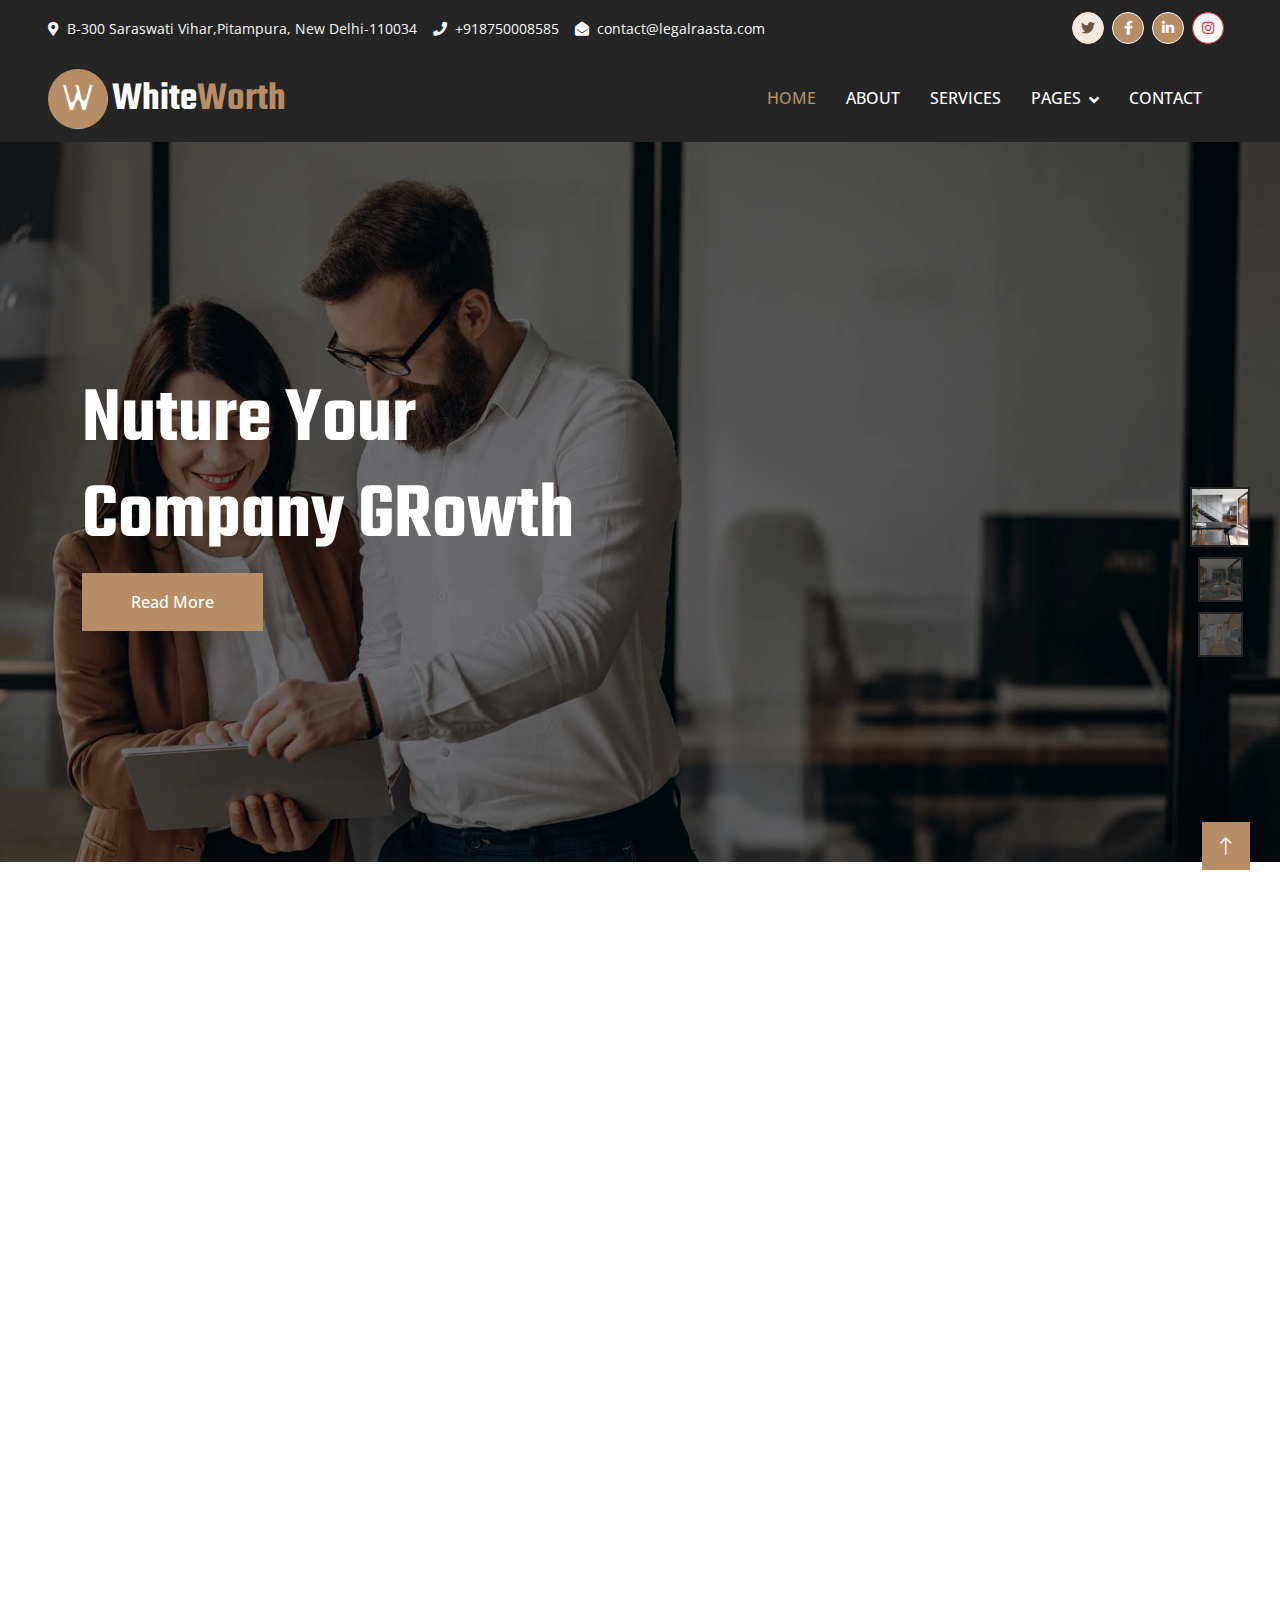
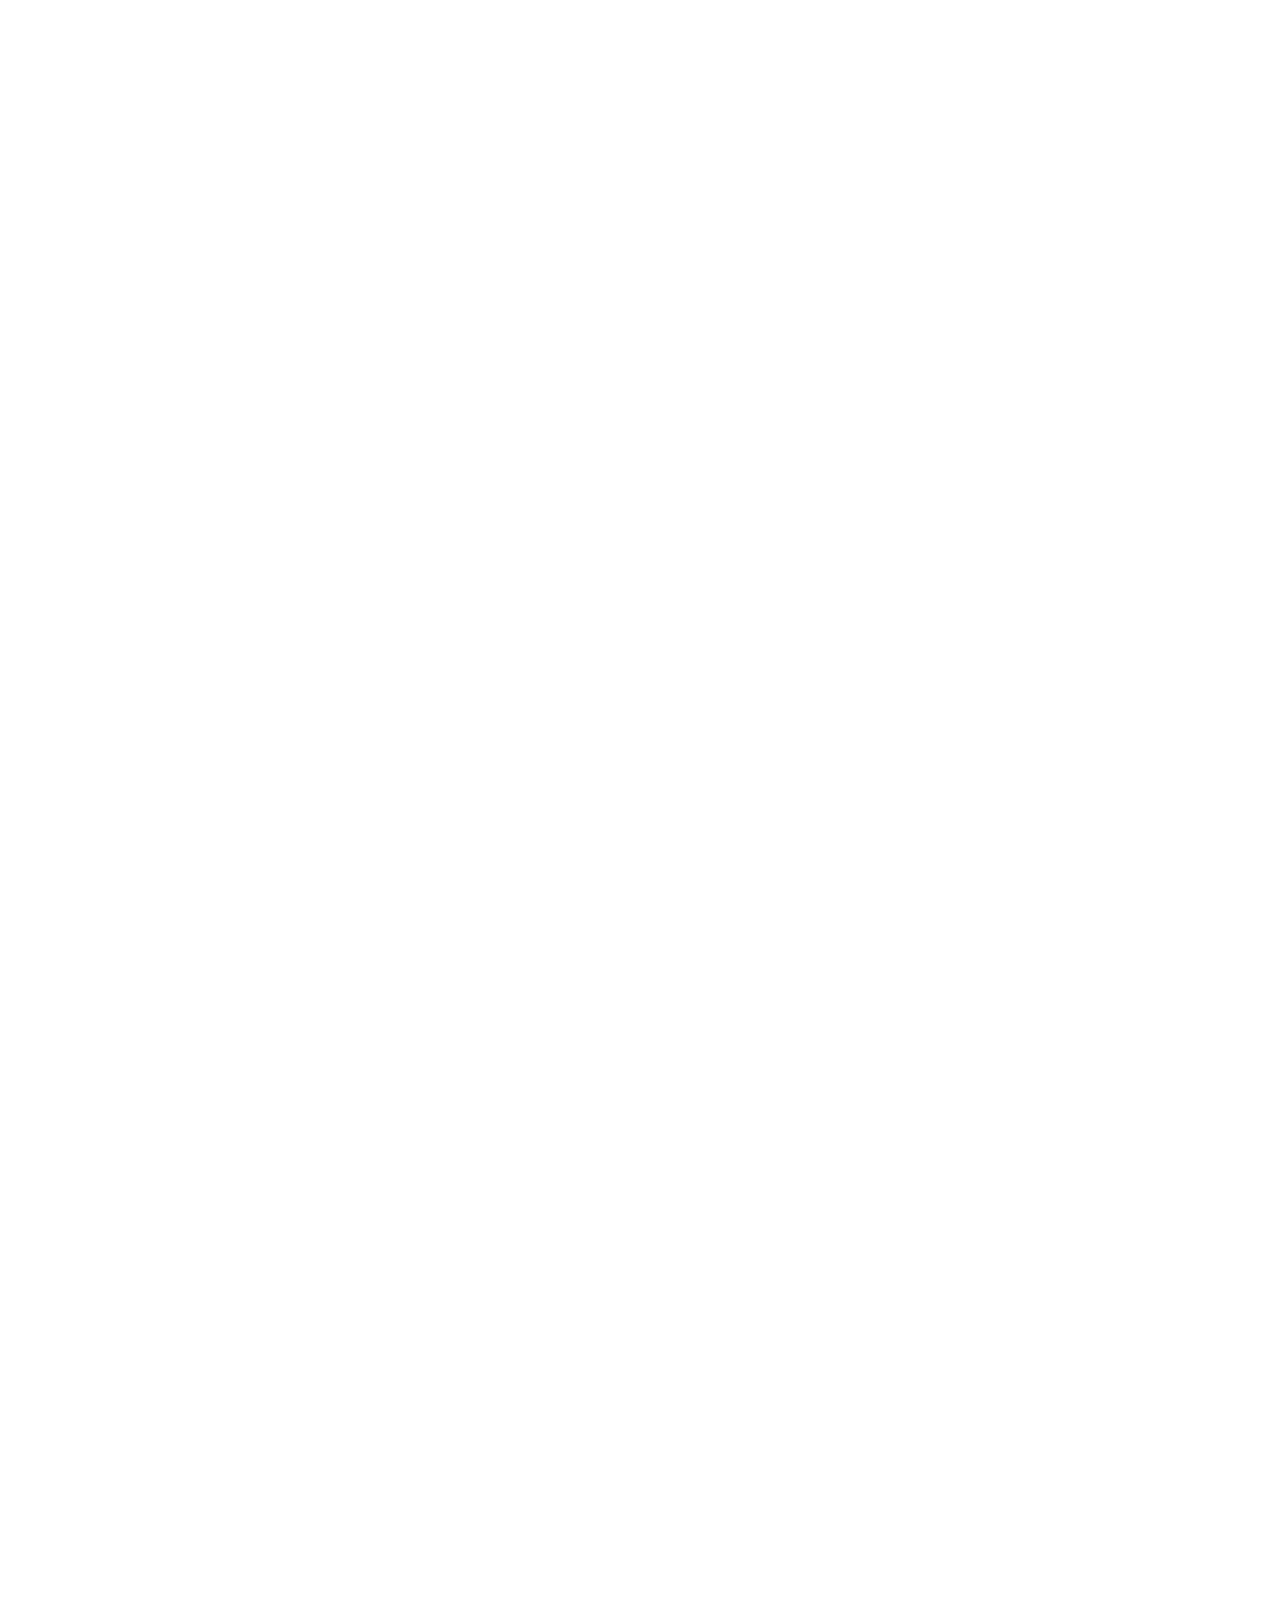
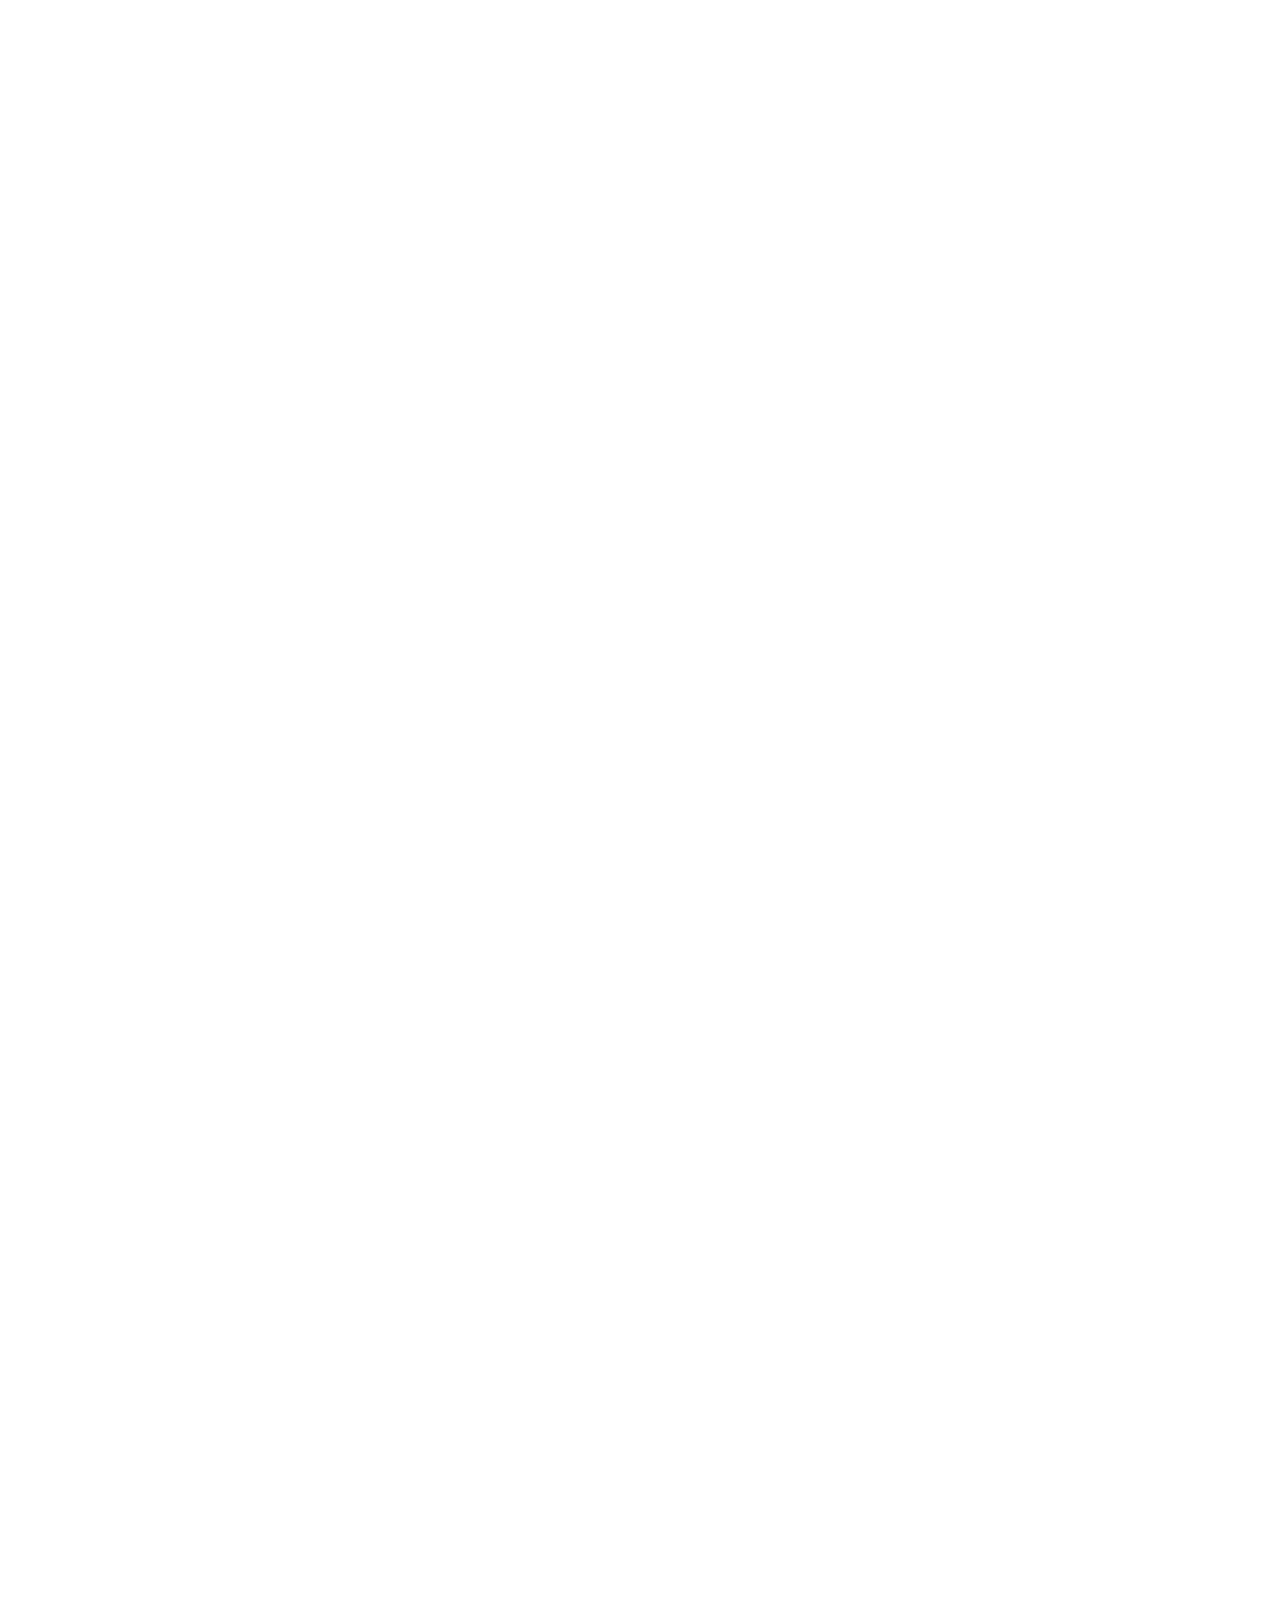
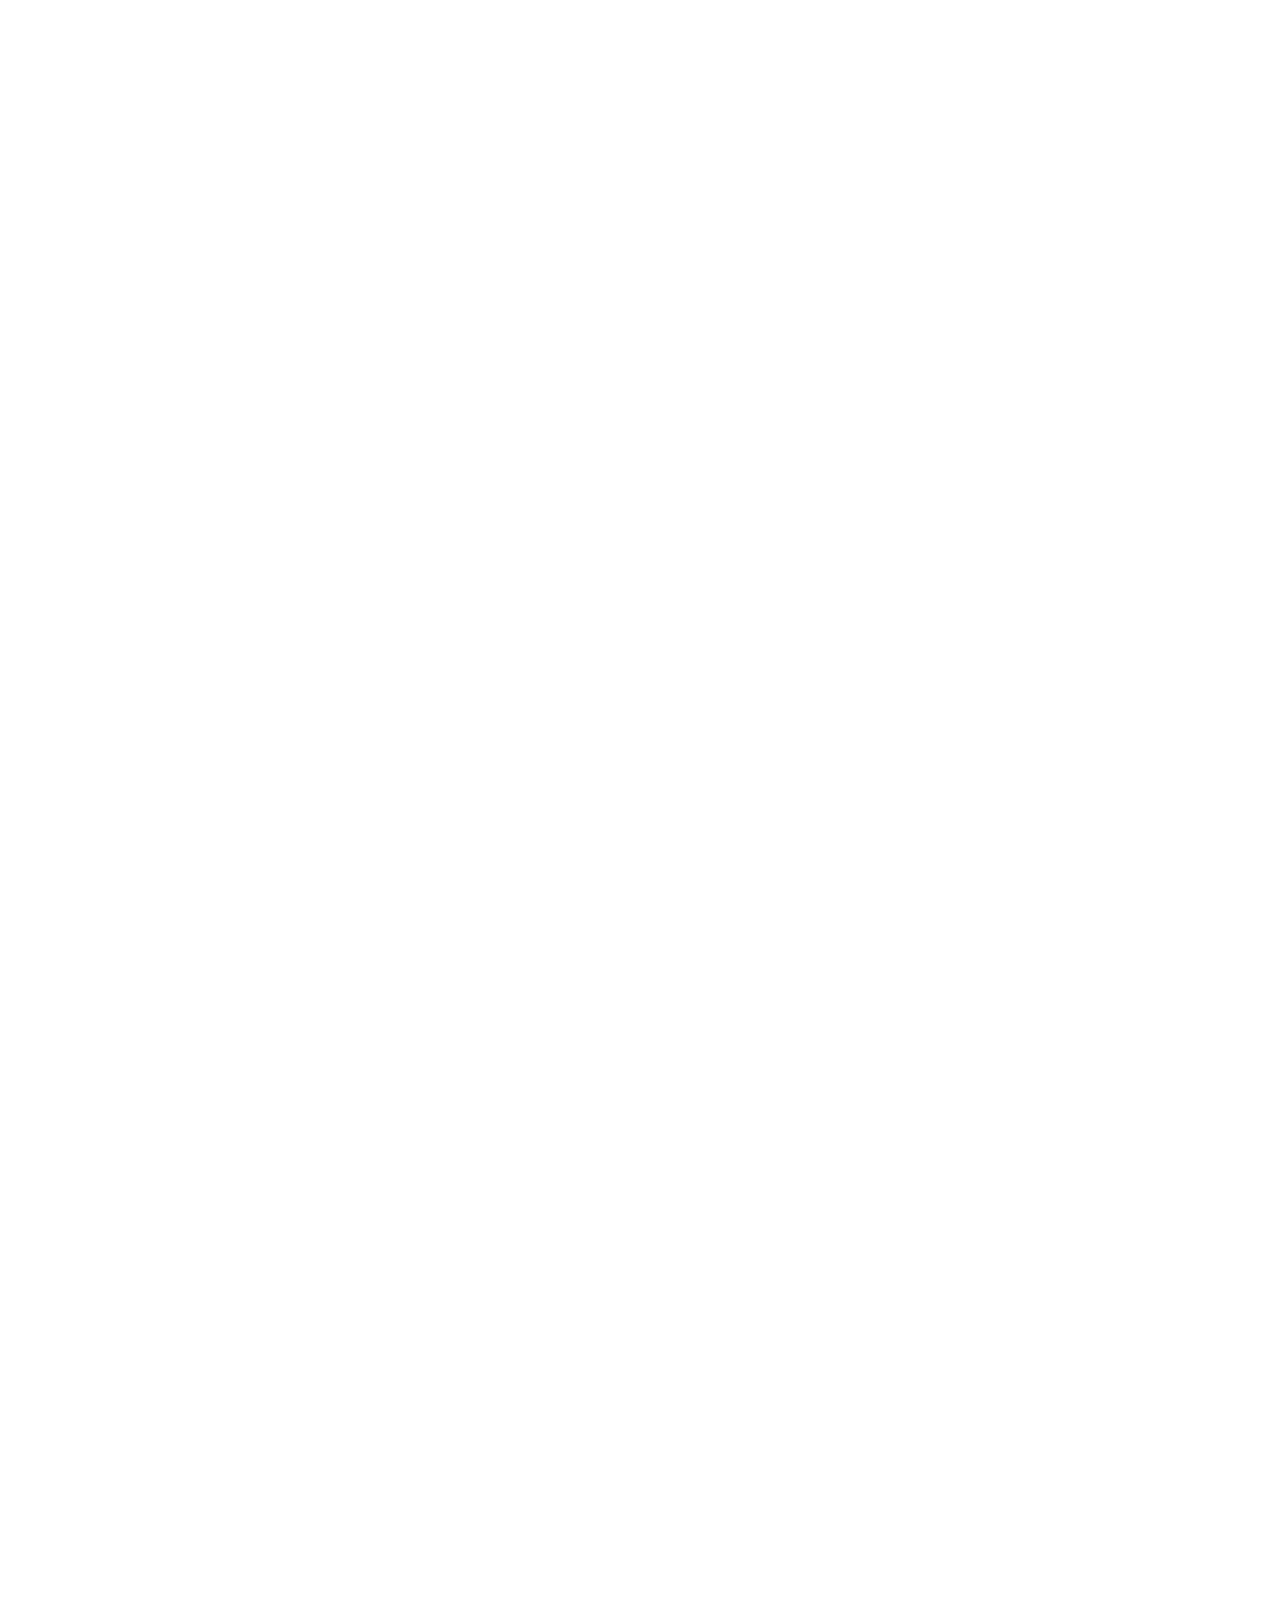
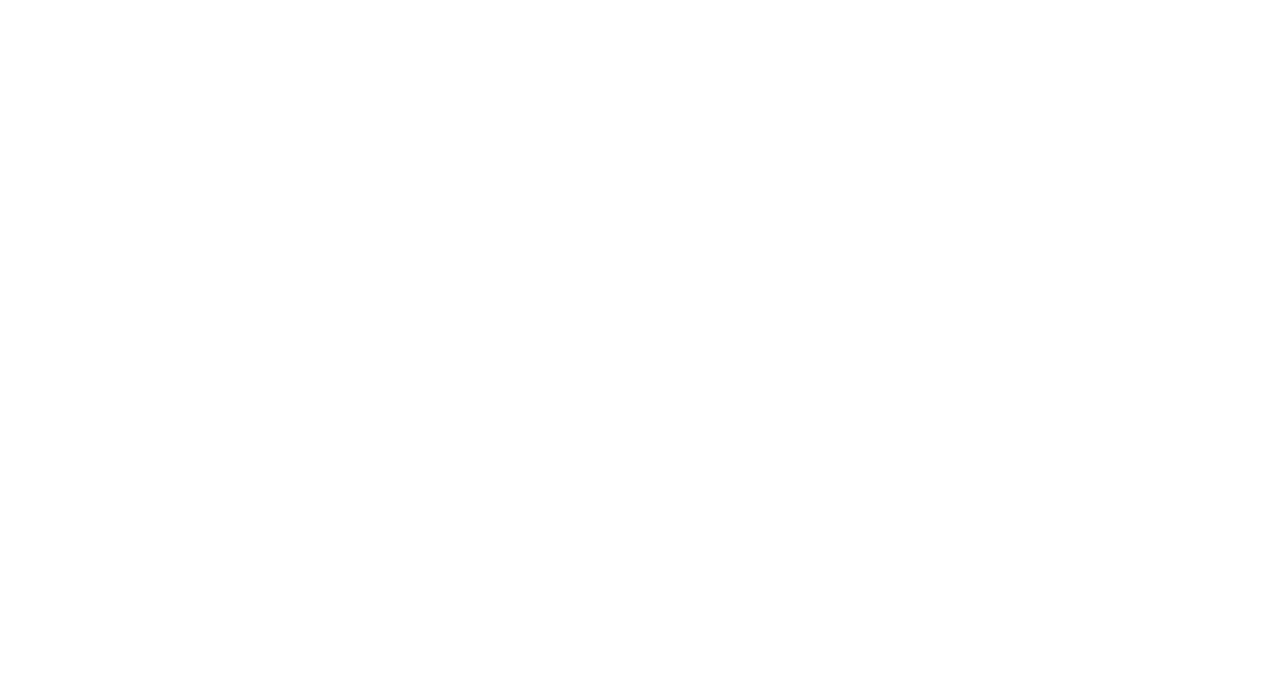
==== index.html @ 44a2c5e6 "New Changes" ====
<!DOCTYPE html>
<html lang="en">

<head>
    <meta charset="utf-8">
    <title>The Whiteworth</title>
    <meta content="width=device-width, initial-scale=1.0" name="viewport">
    <meta content="" name="keywords">
    <meta content="" name="description">

    <!-- Favicon -->
    <link href="img/images-120x120.png" rel="icon">

    <!-- Google Web Fonts -->
    <link rel="preconnect" href="https://fonts.googleapis.com">
    <link rel="preconnect" href="https://fonts.gstatic.com" crossorigin>
    <link href="https://fonts.googleapis.com/css2?family=Open+Sans:wght@400;500;600&family=Teko:wght@400;500;600&display=swap" rel="stylesheet">

    <!-- Icon Font Stylesheet -->
    <link href="https://cdnjs.cloudflare.com/ajax/libs/font-awesome/5.10.0/css/all.min.css" rel="stylesheet">
    <link href="https://cdn.jsdelivr.net/npm/bootstrap-icons@1.4.1/font/bootstrap-icons.css" rel="stylesheet">

    <!-- Libraries Stylesheet -->
    <link href="lib/animate/animate.min.css" rel="stylesheet">
    <link href="lib/owlcarousel/assets/owl.carousel.min.css" rel="stylesheet">
    <link href="lib/tempusdominus/css/tempusdominus-bootstrap-4.min.css" rel="stylesheet" />

    <!-- Customized Bootstrap Stylesheet -->
    <link href="css/bootstrap.min.css" rel="stylesheet">

    <!-- Template Stylesheet -->
    <link href="css/style.css" rel="stylesheet">
</head>

<body>
    <!-- Spinner Start -->
    <div id="spinner" class="show bg-white position-fixed translate-middle w-100 vh-100 top-50 start-50 d-flex align-items-center justify-content-center">
        <div class="spinner-border position-relative text-primary" style="width: 6rem; height: 6rem;" role="status"></div>
        <img class="position-absolute top-50 start-50 translate-middle" src="img/iconssd/icon-1.png" alt="Icon">
    </div>
    <!-- Spinner End -->


    <!-- Topbar Start -->
    <div class="container-fluid bg-dark p-0 wow fadeIn" data-wow-delay="0.1s">
        <div class="row gx-0 d-none d-lg-flex">
            <div class="col-lg-9 px-5 text-start">
                <div class="h-100 d-inline-flex align-items-center py-3 me-3">
                    <a
                    href="https://www.google.com/maps/place/Legal+Raasta+Technologies+Private+Limited/@28.699307,77.1170229,16z/data=!4m10!1m2!2m1!1sLegalRaasta+Technologies+Pvt+Ltd!3m6!1s0x390d03c53679bedb:0x3624ba574fcc7425!8m2!3d28.699307!4d77.1239517!15sCiBMZWdhbFJhYXN0YSBUZWNobm9sb2dpZXMgUHZ0IEx0ZCIDiAEBkgEObGVnYWxfc2VydmljZXPgAQA!16s%2Fg%2F11c0xvwdmk">
                    <small class="me-3 text-light"><i class="fa fa-map-marker-alt me-2"></i>B-300 Saraswati
                        Vihar,Pitampura, New Delhi-110034</small>
                </a>
                <a href="tel:+918750008585">
                    <small class="me-3 text-light"><i class="fa fa-phone me-2"></i>+918750008585</small></a>


                <a href="mailto:contact@legalraasta.com">
                    <small class="text-light"><i
                            class="fa fa-envelope-open me-2"></i>contact@legalraasta.com</small></a>
                </div>
            </div>
            <div class="col-lg-3 px-5 text-end">
               
                <div class="h-100 d-inline-flex align-items-center">
                    <a class="btn btn-sm btn-outline-light alert-primary btn-sm-square rounded-circle me-2"
                    href="https://twitter.com/RaastaLegal" aria-label="twitter link"><i
                        class="fab fa-twitter fw-normal"></i></a>
                <a class="btn btn-sm btn-outline-light btn-primary btn-sm-square rounded-circle me-2"
                    href="https://www.facebook.com/LRaasta" aria-label="facebook"><i
                        class="fab fa-facebook-f fw-normal"></i></a>
                <a class="btn btn-sm btn-outline-light  btn-primary btn-sm-square rounded-circle me-2"
                    href="https://www.linkedin.com/company/legalraasta/mycompany/" aria-label="linkedin"><i
                        class="fab fa-linkedin-in fw-normal"></i></a>
                <a class="btn btn-sm btn-outline-danger btn-light  btn-sm-square rounded-circle me-2"
                    href="https://www.instagram.com/legal.raasta/" aria-label="instagram"><i
                        class="fab fa-instagram fw-normal"></i></a>
                </div>
            </div>
        </div>
    </div>
    <!-- Topbar End -->


    <!-- Navbar Start -->
    <nav class="navbar navbar-expand-lg bg-dark text-white navbar-light sticky-top py-lg-0 px-lg-5 wow fadeIn" data-wow-delay="0.1s">
        <a href="index.html" class="navbar-brand ms-4 ms-lg-0">
            <h1 class="m-0"><img class="me-1 rounded-circle position-sticky" src="img/images-120x1203.png" width="60" height="60"  alt="Icon"><span class="text-white">White</span><span class="text-primary">Worth</span></h1>
        </a>
        <button type="button" class="navbar-toggler me-4" data-bs-toggle="collapse" data-bs-target="#navbarCollapse">
            <span class="navbar-toggler-icon"></span>
        </button>
        <div class="collapse navbar-collapse" id="navbarCollapse">
            <div class="navbar-nav ms-auto p-4 p-lg-0">
                <a href="index.html" class="nav-item nav-link active">Home</a>
                <a href="about.html" class="nav-item nav-link text-white ">About</a>
                <a href="service.html" class="nav-item nav-link text-white">Services</a>
                <div class="nav-item dropdown">
                    <a href="#" class="nav-link text-white dropdown-toggle" data-bs-toggle="dropdown">Pages</a>
                    <div class="dropdown-menu border-0 m-0">
                        <a href="feature.html" class="dropdown-item">Our Features</a>
                        <a href="project.html" class="dropdown-item">Our Projects</a>
                        <a href="team.html" class="dropdown-item">Team Members</a>
                        <a href="appointment.html" class="dropdown-item">Appointment</a>
                        <a href="testimonial.html" class="dropdown-item">Testimonial</a>
                        <a href="404.html" class="dropdown-item">404 Page</a>
                    </div>
                </div>
                <a href="contact.html" class="nav-item nav-link text-white">Contact</a>
            </div>
           
        </div>
    </nav>
    <!-- Navbar End -->


    <!-- Carousel Start -->
    <div class="container-fluid p-0 pb-5 wow fadeIn" data-wow-delay="0.1s">
        <div class="owl-carousel header-carousel position-relative">
            <div class="owl-carousel-item position-relative" data-dot="<img src='img/carousel-1.jpg'>">
                <img class="img-fluid" src="img/carousel-2 (2).jpg" alt="">
                <div class="owl-carousel-inner">
                    <div class="container">
                        <div class="row justify-content-start">
                            <div class="col-10 col-lg-8">
                                <h1 class="display-1 text-white animated slideInDown">Nuture Your  <br>
                                    Company GRowth</h1>
                                
                                <a href="" class="btn btn-primary py-3 px-5 animated slideInLeft">Read More</a>
                            </div>
                        </div>
                    </div>
                </div>
            </div>
            <div class="owl-carousel-item position-relative" data-dot="<img src='img/carousel-2.jpg'>">
                <img class="img-fluid" src="img/corporate-image-copyright-21.jpg" alt="">
                <div class="owl-carousel-inner">
                    <div class="container">
                        <div class="row justify-content-start">
                            <div class="col-10 col-lg-8">
                                <h1 class="display-1 text-white animated slideInDown">The Best Solution for your Business</h1>
                                
                                <a href="" class="btn btn-primary py-3 px-5 animated slideInLeft">Read More</a>
                            </div>
                        </div>
                    </div>
                </div>
            </div>
            <div class="owl-carousel-item position-relative" data-dot="<img src='img/carousel-3.jpg'>">
                <img class="img-fluid" src="img/enterprenure.webp" alt="">
                <div class="owl-carousel-inner">
                    <div class="container">
                        <div class="row justify-content-start">
                            <div class="col-10 col-lg-8">
                                <h1 class="display-1 text-white animated slideInDown">Aligning your Registeration Process Ease</h1> 
                                <a href="" class="btn btn-primary py-3 px-5 animated slideInLeft">Read More</a>
                            </div>
                        </div>
                    </div>
                </div>
            </div>
        </div>
    </div>
    <!-- Carousel End -->


    <!-- Facts Start -->
    <div class="container-xxl py-5">
        <div class="container pt-5">
            <div class="row g-4">
                <div class="col-lg-4 col-md-6 wow fadeInUp" data-wow-delay="0.1s">
                    <div class="fact-item text-center bg-light h-100 p-5 pt-0">
                        <div class="fact-icon">
                            <img src="img/iconssd/icon-2.png" alt="Icon">
                        </div>
                        <h3 class="mb-3">Design Approach</h3>
                        <p class="mb-0">Erat ipsum justo amet duo et elitr dolor, est duo duo eos lorem sed diam stet diam sed stet.</p>
                    </div>
                </div>
                <div class="col-lg-4 col-md-6 wow fadeInUp" data-wow-delay="0.3s">
                    <div class="fact-item text-center bg-light h-100 p-5 pt-0">
                        <div class="fact-icon">
                            <img src="img/iconssd/icon-3.png" alt="Icon">
                        </div>
                        <h3 class="mb-3">Innovative Solutions</h3>
                        <p class="mb-0">Erat ipsum justo amet duo et elitr dolor, est duo duo eos lorem sed diam stet diam sed stet.</p>
                    </div>
                </div>
                <div class="col-lg-4 col-md-6 wow fadeInUp" data-wow-delay="0.5s">
                    <div class="fact-item text-center bg-light h-100 p-5 pt-0">
                        <div class="fact-icon">
                            <img src="img/iconssd/icon-4.png" alt="Icon">
                        </div>
                        <h3 class="mb-3">Project Management</h3>
                        <p class="mb-0">Erat ipsum justo amet duo et elitr dolor, est duo duo eos lorem sed diam stet diam sed stet.</p>
                    </div>
                </div>
            </div>
        </div>
    </div>
    <!-- Facts End -->


    <!-- About Start -->
    <div class="container-xxl py-5">
        <div class="container">
            <div class="row g-5">
                <div class="col-lg-6 wow fadeIn" data-wow-delay="0.1s">
                    <div class="about-img">
                        <img class="img-fluid" src="img/about-2.jpg" alt="">
                        <img class="img-fluid"  style="object-fit: cover; object-view-box: inset(0% 0% 8% 16%);"src="img/people-meeting-seminar-office-concept.webp" alt="">
                    </div>
                </div>
                <div class="col-lg-6 wow fadeIn" data-wow-delay="0.5s">
                    <h4 class="section-title">About Us</h4>
                    <h1 class="display-5 mb-4">Why WhiteWorth?</h1>
                    <p>
                        We are a financial and business consulting organisation that offers a suite of financial, accounting, taxation and business advisory services and implementation support to a wide cross section of enterprises with a focus on Small and Medium Enterprises (SME’s). Whether establishing a new entity from the very conceptual stage to planning to execution, or achieving operational agility and financial health, or ensuring regulatory compliances, we have the requisite expertise, leadership bandwidth and commitment to offer a portfolio of value-added services, to make our clients’ operations efficient, cost-effective, futuristic and profitable. 
                        
                         </p>
                   
                    <div class="d-flex align-items-center mb-5">
                        <div class="d-flex flex-shrink-0 align-items-center justify-content-center border border-5 border-primary" style="width: 120px; height: 120px;">
                            <h1 class="display-1 mb-n2" data-toggle="counter-up">10</h1>
                        </div>
                        <div class="ps-4">
                            <h3>Years</h3>
                            <h3>Working</h3>
                            <h3 class="mb-0">Experience</h3>
                        </div>
                    </div>
                    <a class="btn btn-primary py-3 px-5" href="">Read More</a>
                </div>
            </div>
        </div>
    </div>
    <!-- About End -->


    <!-- Service Start -->
    <div class="container-xxl py-5">
        <div class="container">
            <div class="text-center mx-auto mb-5 wow fadeInUp" data-wow-delay="0.1s" style="max-width: 600px;">
                <h4 class="section-title">Our Services</h4>
                <h1 class="display-5 mb-4">We protect & support
                    your business</h1>
            </div>
            <div class="row g-4">
                <div class="col-lg-4 col-md-6 wow fadeInUp" data-wow-delay="0.1s">
                    <div class="service-item d-flex position-relative text-center h-100">
                        <img class="bg-img" src="img/service-1.jpg" alt="">
                        <div class="service-text p-5">
                            <img class="mb-4" src="img/iconssd/icon-5.png" alt="Icon">
                            <h3 class="mb-3">Commitment</h3>
                            <p class="mb-4">Uprightness and Transparency are the pillars of our organization. This includes a no quibble cancellation policy if our services do not meet our promises.</p>
                            <a class="btn" href=""><i class="fa fa-plus text-primary me-3"></i>Read More</a>
                        </div>
                    </div>
                </div>
                <div class="col-lg-4 col-md-6 wow fadeInUp" data-wow-delay="0.3s">
                    <div class="service-item d-flex position-relative text-center h-100">
                        <img class="bg-img" src="img/service-2.jpg" alt="">
                        <div class="service-text p-5">
                            <img class="mb-4" src="img/iconssd/icon-6.png" alt="Icon">
                            <h3 class="mb-3">Prompt Solution</h3>
                            <p class="mb-4">We understand our client’s requirements and provide ready solution to it.
                                Our financial experts are someone with whom you can always contact.</p>
                            <a class="btn" href=""><i class="fa fa-plus text-primary me-3"></i>Read More</a>
                        </div>
                    </div>
                </div>
                <div class="col-lg-4 col-md-6 wow fadeInUp" data-wow-delay="0.5s">
                    <div class="service-item d-flex position-relative text-center h-100">
                        <img class="bg-img" src="img/service-3.jpg" alt="">
                        <div class="service-text p-5">
                            <img class="mb-4" src="img/iconssd/icon-7.png" alt="Icon">
                            <h3 class="mb-3">Virtual Service Provider</h3>
                            <p class="mb-4">Outsourcing your accounts to an expert takes away the stress of managing process and compliance.</p>
                            <a class="btn" href=""><i class="fa fa-plus text-primary me-3"></i>Read More</a>
                        </div>
                    </div>
                </div>
                <div class="col-lg-4 col-md-6 wow fadeInUp" data-wow-delay="0.1s">
                    <div class="service-item d-flex position-relative text-center h-100">
                        <img class="bg-img" src="img/service-4.jpg" alt="">
                        <div class="service-text p-5">
                            <img class="mb-4" src="img/iconssd/icon-8.png" alt="Icon">
                            <h3 class="mb-3">Dedicated Squad</h3>
                            <p class="mb-4">Highly skilled and experienced team who you and your stakeholders can trust to give the level of assurance needed to grow sustainably whilst exploiting the opportunities presented by an expanding risk landscape.</p>
                            <a class="btn" href=""><i class="fa fa-plus text-primary me-3"></i>Read More</a>
                        </div>
                    </div>
                </div>
                <div class="col-lg-4 col-md-6 wow fadeInUp" data-wow-delay="0.3s">
                    <div class="service-item d-flex position-relative text-center h-100">
                        <img class="bg-img" src="img/service-5.jpg" alt="">
                        <div class="service-text p-5">
                            <img class="mb-4" src="img/iconssd/icon-9.png" alt="Icon">
                            <h3 class="mb-3">Innovation</h3>
                            <p class="mb-4">A forward-looking approach in which we incorporate the new tools and
                                technology which is informed by our leading thinkers and generates deep insight.</p>
                            <a class="btn" href=""><i class="fa fa-plus text-primary me-3"></i>Read More</a>
                        </div>
                    </div>
                </div>
                <div class="col-lg-4 col-md-6 wow fadeInUp" data-wow-delay="0.5s">
                    <div class="service-item d-flex position-relative text-center h-100">
                        <img class="bg-img" src="img/service-6.jpg" alt="">
                        <div class="service-text p-5">
                            <img class="mb-4" src="img/iconssd/icon-10.png" alt="Icon">
                            <h3 class="mb-3">Worthwhile</h3>
                            <p class="mb-4">As our name suggests Whiteworth, we offer worthwhile services in addition to providing service guarantee and adding value to our offerings.</p>
                            <a class="btn" href=""><i class="fa fa-plus text-primary me-3"></i>Read More</a>
                        </div>
                    </div>
                </div>
            </div>
        </div>
    </div>
    <!-- Service End -->


    <!-- Feature Start -->
    <div class="container-xxl py-5">
        <div class="container">
            <div class="row g-5">
                <div class="col-lg-6 wow fadeInUp" data-wow-delay="0.1s">
                    <h4 class="section-title">Why Choose Us!</h4>
                    <h1 class="display-5 mb-4">Why You Should Trust Us? Learn More About Us!</h1>
                    <p class="mb-4">Tempor erat elitr rebum at clita. Diam dolor diam ipsum sit. Aliqu diam amet diam et eos. Clita erat ipsum et lorem et sit, sed stet lorem sit clita duo justo magna dolore erat amet</p>
                    <div class="row g-4">
                        <div class="col-12">
                            <div class="d-flex align-items-start">
                                <img class="flex-shrink-0" src="img/iconssd/icon-2.png" alt="Icon">
                                <div class="ms-4">
                                    <h3>Design Approach</h3>
                                    <p class="mb-0">Erat ipsum justo amet duo et elitr dolor, est duo duo eos lorem sed diam stet diam sed stet.</p>
                                </div>
                            </div>
                        </div>
                        <div class="col-12">
                            <div class="d-flex align-items-start">
                                <img class="flex-shrink-0" src="img/iconssd/icon-3.png" alt="Icon">
                                <div class="ms-4">
                                    <h3>Innovative Solutions</h3>
                                    <p class="mb-0">Erat ipsum justo amet duo et elitr dolor, est duo duo eos lorem sed diam stet diam sed stet.</p>
                                </div>
                            </div>
                        </div>
                        <div class="col-12">
                            <div class="d-flex align-items-start">
                                <img class="flex-shrink-0" src="img/iconssd/icon-4.png" alt="Icon">
                                <div class="ms-4">
                                    <h3>Project Management</h3>
                                    <p class="mb-0">Erat ipsum justo amet duo et elitr dolor, est duo duo eos lorem sed diam stet diam sed stet.</p>
                                </div>
                            </div>
                        </div>
                    </div>
                </div>
                <div class="col-lg-6 wow fadeInUp" data-wow-delay="0.5s">
                    <div class="feature-img">
                        <img class="img-fluid" src="img/enterprenure.webp" alt="">
                        <img class="img-fluid"  style="object-fit: cover; object-view-box: inset(0% 0% 8% 16%);" src="img/people-meeting-seminar-office-concept.webp" alt="">
                    </div>
                </div>
            </div>
        </div>
    </div>
    <!-- Feature End -->


    <!-- Project Start -->
    <div class="container-xxl project py-5">
        <div class="container">
            <div class="text-center mx-auto mb-5 wow fadeInUp" data-wow-delay="0.1s" style="max-width: 600px;">
                <h4 class="section-title">Our Projects</h4>
                <h1 class="display-5 mb-4">Visit Our Latest Projects And Our Innovative Works</h1>
            </div>
            <div class="row g-4 wow fadeInUp" data-wow-delay="0.3s">
                <div class="col-lg-4">
                    <div class="nav nav-pills d-flex justify-content-between w-100 h-100 me-4">
                        <button class="nav-link w-100 d-flex align-items-center text-start p-4 mb-4 active" data-bs-toggle="pill" data-bs-target="#tab-pane-1" type="button">
                            <h3 class="m-0">01.Easy Solution</h3>
                        </button>
                        <button class="nav-link w-100 d-flex align-items-center text-start p-4 mb-4" data-bs-toggle="pill" data-bs-target="#tab-pane-2" type="button">
                            <h3 class="m-0">02.Fast forward</h3>
                        </button>
                        <button class="nav-link w-100 d-flex align-items-center text-start p-4 mb-4" data-bs-toggle="pill" data-bs-target="#tab-pane-3" type="button">
                            <h3 class="m-0">03.Big Thinking</h3>
                        </button>
                        <button class="nav-link w-100 d-flex align-items-center text-start p-4 mb-0" data-bs-toggle="pill" data-bs-target="#tab-pane-4" type="button">
                            <h3 class="m-0">04.Belive Teamwork</h3>
                        </button>
                    </div>
                </div>
                <div class="col-lg-8">
                    <div class="tab-content w-100">
                        <div class="tab-pane fade show active" id="tab-pane-1">
                            <div class="row g-4">
                                <div class="col-md-6" style="min-height: 350px;">
                                    <div class="position-relative h-100">
                                        <img class="position-absolute img-fluid w-100 h-100" src="img/slider-img.webp"
                                            style="object-fit: cover;" alt="">
                                    </div>
                                </div>
                                <div class="col-md-6">
                                    <h1 class="mb-3"> Reflection of 10 year Experience </h1>
                                    <p class="mb-4">Tempor erat elitr rebum at clita. Diam dolor diam ipsum sit. Aliqu diam amet diam et eos. Clita erat ipsum et lorem et sit, sed stet lorem sit clita duo justo magna dolore erat amet</p>
                                    <p><i class="fa fa-check text-primary me-3"></i>Design Approach</p>
                                    <p><i class="fa fa-check text-primary me-3"></i>Innovative Solutions</p>
                                    <p><i class="fa fa-check text-primary me-3"></i>Project Management</p>
                                    <a href="" class="btn btn-primary py-3 px-5 mt-3">Read More</a>
                                </div>
                            </div>
                        </div>
                        <div class="tab-pane fade" id="tab-pane-2">
                            <div class="row g-4">
                                <div class="col-md-6" style="min-height: 350px;">
                                    <div class="position-relative h-100">
                                        <img class="position-absolute img-fluid w-100 h-100" src="img/enterprenure.webp"
                                            style="object-fit: cover;" alt="">
                                    </div>
                                </div>
                                <div class="col-md-6">
                                    <h1 class="mb-3">25 Years Of Experience In financial Industry</h1>
                                    <p class="mb-4">Tempor erat elitr rebum at clita. Diam dolor diam ipsum sit. Aliqu diam amet diam et eos. Clita erat ipsum et lorem et sit, sed stet lorem sit clita duo justo magna dolore erat amet</p>
                                    <p><i class="fa fa-check text-primary me-3"></i>Design Approach</p>
                                    <p><i class="fa fa-check text-primary me-3"></i>Innovative Solutions</p>
                                    <p><i class="fa fa-check text-primary me-3"></i>Project Management</p>
                                    <a href="" class="btn btn-primary py-3 px-5 mt-3">Read More</a>
                                </div>
                            </div>
                        </div>
                        <div class="tab-pane fade" id="tab-pane-3">
                            <div class="row g-4">
                                <div class="col-md-6" style="min-height: 350px;">
                                    <div class="position-relative h-100">
                                        <img class="position-absolute img-fluid w-100 h-100" src="img/private-limited-to-public-limited-500-700.webp"
                                            style="object-fit: cover;" alt="">
                                    </div>
                                </div>
                                <div class="col-md-6">
                                    <h1 class="mb-3">25 Years Of Experience In financial Industry</h1>
                                    <p class="mb-4">Tempor erat elitr rebum at clita. Diam dolor diam ipsum sit. Aliqu diam amet diam et eos. Clita erat ipsum et lorem et sit, sed stet lorem sit clita duo justo magna dolore erat amet</p>
                                    <p><i class="fa fa-check text-primary me-3"></i>Design Approach</p>
                                    <p><i class="fa fa-check text-primary me-3"></i>Innovative Solutions</p>
                                    <p><i class="fa fa-check text-primary me-3"></i>Project Management</p>
                                    <a href="" class="btn btn-primary py-3 px-5 mt-3">Read More</a>
                                </div>
                            </div>
                        </div>
                        <div class="tab-pane fade" id="tab-pane-4">
                            <div class="row g-4">
                                <div class="col-md-6" style="min-height: 350px;">
                                    <div class="position-relative h-100">
                                        <img class="position-absolute img-fluid w-100 h-100" src="img/project-2 (2).jpg"
                                            style="object-fit: cover;" alt="">
                                    </div>
                                </div>
                                <div class="col-md-6">
                                    <h1 class="mb-3">25 Years Of Experience In financial Industry</h1>
                                    <p class="mb-4">Tempor erat elitr rebum at clita. Diam dolor diam ipsum sit. Aliqu diam amet diam et eos. Clita erat ipsum et lorem et sit, sed stet lorem sit clita duo justo magna dolore erat amet</p>
                                    <p><i class="fa fa-check text-primary me-3"></i>Design Approach</p>
                                    <p><i class="fa fa-check text-primary me-3"></i>Innovative Solutions</p>
                                    <p><i class="fa fa-check text-primary me-3"></i>Project Management</p>
                                    <a href="" class="btn btn-primary py-3 px-5 mt-3">Read More</a>
                                </div>
                            </div>
                        </div>
                    </div>
                </div>
            </div>
        </div>
    </div>
    <!-- Project End -->


    <!-- Team Start -->
    <div class="container-xxl py-5">
        <div class="container">
            <div class="text-center mx-auto mb-5 wow fadeInUp" data-wow-delay="0.1s" style="max-width: 600px;">
                <h4 class="section-title">Team Members</h4>
                <h1 class="display-5 mb-4">We Are Creative financial Team For Your Dream Home</h1>
            </div>
            <div class="row g-0 team-items">
                <div class="col-lg-3 col-md-6 wow fadeInUp" data-wow-delay="0.1s">
                    <div class="team-item position-relative">
                        <div class="position-relative">
                            <img class="img-fluid" src="img/team-1.jpg" alt="">
                            <div class="team-social text-center">
                                <a class="btn btn-square" href=""><i class="fab fa-facebook-f"></i></a>
                                <a class="btn btn-square" href=""><i class="fab fa-twitter"></i></a>
                                <a class="btn btn-square" href=""><i class="fab fa-instagram"></i></a>
                            </div>
                        </div>
                        <div class="bg-light text-center p-4">
                            <h3 class="mt-2">Advisor Name</h3>
                            <span class="text-primary">Designation</span>
                        </div>
                    </div>
                </div>
                <div class="col-lg-3 col-md-6 wow fadeInUp" data-wow-delay="0.3s">
                    <div class="team-item position-relative">
                        <div class="position-relative">
                            <img class="img-fluid" src="img/team-2.jpg" alt="">
                            <div class="team-social text-center">
                                <a class="btn btn-square" href=""><i class="fab fa-facebook-f"></i></a>
                                <a class="btn btn-square" href=""><i class="fab fa-twitter"></i></a>
                                <a class="btn btn-square" href=""><i class="fab fa-instagram"></i></a>
                            </div>
                        </div>
                        <div class="bg-light text-center p-4">
                            <h3 class="mt-2">Advisor Name</h3>
                            <span class="text-primary">Designation</span>
                        </div>
                    </div>
                </div>
                <div class="col-lg-3 col-md-6 wow fadeInUp" data-wow-delay="0.5s">
                    <div class="team-item position-relative">
                        <div class="position-relative">
                            <img class="img-fluid" src="img/team-3.jpg" alt="">
                            <div class="team-social text-center">
                                <a class="btn btn-square" href=""><i class="fab fa-facebook-f"></i></a>
                                <a class="btn btn-square" href=""><i class="fab fa-twitter"></i></a>
                                <a class="btn btn-square" href=""><i class="fab fa-instagram"></i></a>
                            </div>
                        </div>
                        <div class="bg-light text-center p-4">
                            <h3 class="mt-2">Advisor Name</h3>
                            <span class="text-primary">Designation</span>
                        </div>
                    </div>
                </div>
                <div class="col-lg-3 col-md-6 wow fadeInUp" data-wow-delay="0.7s">
                    <div class="team-item position-relative">
                        <div class="position-relative">
                            <img class="img-fluid" src="img/team-4.jpg" alt="">
                            <div class="team-social text-center">
                                <a class="btn btn-square" href=""><i class="fab fa-facebook-f"></i></a>
                                <a class="btn btn-square" href=""><i class="fab fa-twitter"></i></a>
                                <a class="btn btn-square" href=""><i class="fab fa-instagram"></i></a>
                            </div>
                        </div>
                        <div class="bg-light text-center p-4">
                            <h3 class="mt-2">Advisor Name</h3>
                            <span class="text-primary">Designation</span>
                        </div>
                    </div>
                </div>
            </div>
        </div>
    </div>
    <!-- Team End -->


    <!-- Appointment Start -->
    <div class="container-xxl py-5">
        <div class="container">
            <div class="row g-5">
                <div class="col-lg-6 wow fadeInUp" data-wow-delay="0.1s">
                    <h4 class="section-title">Appointment</h4>
                    <h1 class="display-5 mb-4">Make An Appointment To Start Your Dream Project</h1>
                    <p class="mb-4">Tempor erat elitr rebum at clita. Diam dolor diam ipsum sit. Aliqu diam amet diam et eos. Clita erat ipsum et lorem et sit, sed stet lorem sit clita duo justo magna dolore erat amet</p>
                    <div class="row g-4">
                        <div class="col-12">
                            <div class="d-flex">
                                <div class="d-flex flex-shrink-0 align-items-center justify-content-center bg-light" style="width: 65px; height: 65px;">
                                    <i class="fa fa-2x fa-phone-alt text-primary"></i>
                                </div>
                                <div class="ms-4">
                                    <p class="mb-2">Call Us Now</p>
                                    <h3 class="mb-0">+012 345 6789</h3>
                                </div>
                            </div>
                        </div>
                        <div class="col-12">
                            <div class="d-flex">
                                <div class="d-flex flex-shrink-0 align-items-center justify-content-center bg-light" style="width: 65px; height: 65px;">
                                    <i class="fa fa-2x fa-envelope-open text-primary"></i>
                                </div>
                                <div class="ms-4">
                                    <p class="mb-2">Mail Us Now</p>
                                    <h3 class="mb-0">info@example.com</h3>
                                </div>
                            </div>
                        </div>
                    </div>
                </div>
                <div class="col-lg-6 wow fadeInUp" data-wow-delay="0.5s">
                    <div class="row g-3">
                        <div class="col-12 col-sm-6">
                            <input type="text" class="form-control" placeholder="Your Name" style="height: 55px;">
                        </div>
                        <div class="col-12 col-sm-6">
                            <input type="email" class="form-control" placeholder="Your Email" style="height: 55px;">
                        </div>
                        <div class="col-12 col-sm-6">
                            <input type="text" class="form-control" placeholder="Your Mobile" style="height: 55px;">
                        </div>
                        <div class="col-12 col-sm-6">
                            <select class="form-select" style="height: 55px;">
                                <option selected>Choose Service</option>
                                <option value="1">Service 1</option>
                                <option value="2">Service 2</option>
                                <option value="3">Service 3</option>
                            </select>
                        </div>
                        <div class="col-12 col-sm-6">
                            <div class="date" id="date" data-target-input="nearest">
                                <input type="text"
                                    class="form-control datetimepicker-input"
                                    placeholder="Choose Date" data-target="#date" data-toggle="datetimepicker" style="height: 55px;">
                            </div>
                        </div>
                        <div class="col-12 col-sm-6">
                            <div class="time" id="time" data-target-input="nearest">
                                <input type="text"
                                    class="form-control datetimepicker-input"
                                    placeholder="Choose Date" data-target="#time" data-toggle="datetimepicker" style="height: 55px;">
                            </div>
                        </div>
                        <div class="col-12">
                            <textarea class="form-control" rows="5" placeholder="Message"></textarea>
                        </div>
                        <div class="col-12">
                            <button class="btn btn-primary w-100 py-3" type="submit">Book Appointment</button>
                        </div>
                    </div>
                </div>
            </div>
        </div>
    </div>
    <!-- Appointment End -->


    <!-- Testimonial Start -->
    <div class="container-xxl py-5">
        <div class="container">
            <div class="text-center mx-auto mb-5 wow fadeInUp" data-wow-delay="0.1s" style="max-width: 600px;">
                <h4 class="section-title">Testimonial</h4>
                <h1 class="display-5 mb-4">Thousands Of Customers Who Trust Us And Our Services</h1>
            </div>
            <div class="owl-carousel testimonial-carousel wow fadeInUp" data-wow-delay="0.1s">
                <div class="testimonial-item text-center" data-dot="<img class='img-fluid' src='img/testimonial-1.jpg' alt=''>">
                    <p class="fs-5">Clita clita tempor justo dolor ipsum amet kasd amet duo justo duo duo labore sed sed. Magna ut diam sit et amet stet eos sed clita erat magna elitr erat sit sit erat at rebum justo sea clita.</p>
                    <h3>Client Name</h3>
                    <span class="text-primary">Profession</span>
                </div>
                <div class="testimonial-item text-center" data-dot="<img class='img-fluid' src='img/testimonial-2.jpg' alt=''>">
                    <p class="fs-5">Clita clita tempor justo dolor ipsum amet kasd amet duo justo duo duo labore sed sed. Magna ut diam sit et amet stet eos sed clita erat magna elitr erat sit sit erat at rebum justo sea clita.</p>
                    <h3>Client Name</h3>
                    <span class="text-primary">Profession</span>
                </div>
                <div class="testimonial-item text-center" data-dot="<img class='img-fluid' src='img/testimonial-3.jpg' alt=''>">
                    <p class="fs-5">Clita clita tempor justo dolor ipsum amet kasd amet duo justo duo duo labore sed sed. Magna ut diam sit et amet stet eos sed clita erat magna elitr erat sit sit erat at rebum justo sea clita.</p>
                    <h3>Client Name</h3>
                    <span class="text-primary">Profession</span>
                </div>
            </div>      
        </div>
    </div>
    <!-- Testimonial End -->


    <!-- Footer Start -->
    <div class="container-fluid bg-dark text-body footer mt-5 pt-5 px-0 wow fadeIn" data-wow-delay="0.1s">
        <div class="container py-5">
            <div class="row g-5">
                <div class="col-lg-3 col-md-6">
                    <h3 class="text-light mb-4">Address</h3>
                    <p class="mb-2"><i class="fa fa-map-marker-alt text-primary me-3"></i>123 Street, New York, USA</p>
                    <p class="mb-2"><i class="fa fa-phone-alt text-primary me-3"></i>+012 345 67890</p>
                    <p class="mb-2"><i class="fa fa-envelope text-primary me-3"></i>info@example.com</p>
                    <div class="d-flex pt-2">
                        <a class="btn btn-square btn-outline-body me-1" href=""><i class="fab fa-twitter"></i></a>
                        <a class="btn btn-square btn-outline-body me-1" href=""><i class="fab fa-facebook-f"></i></a>
                        <a class="btn btn-square btn-outline-body me-1" href=""><i class="fab fa-youtube"></i></a>
                        <a class="btn btn-square btn-outline-body me-0" href=""><i class="fab fa-linkedin-in"></i></a>
                    </div>
                </div>
                <div class="col-lg-3 col-md-6">
                    <h3 class="text-light mb-4">Services</h3>
                    <a class="btn btn-link" href="">financial</a>
                    <a class="btn btn-link" href="">3D Animation</a>
                    <a class="btn btn-link" href="">House Planning</a>
                    <a class="btn btn-link" href="">Interior Design</a>
                    <a class="btn btn-link" href="">Construction</a>
                </div>
                <div class="col-lg-3 col-md-6">
                    <h3 class="text-light mb-4">Quick Links</h3>
                    <a class="btn btn-link" href="">About Us</a>
                    <a class="btn btn-link" href="">Contact Us</a>
                    <a class="btn btn-link" href="">Our Services</a>
                    <a class="btn btn-link" href="">Terms & Condition</a>
                    <a class="btn btn-link" href="">Support</a>
                </div>
                <div class="col-lg-3 col-md-6">
                    <h3 class="text-light mb-4">Newsletter</h3>
                    <p>Dolor amet sit justo amet elitr clita ipsum elitr est.</p>
                    <div class="position-relative mx-auto" style="max-width: 400px;">
                        <input class="form-control bg-transparent w-100 py-3 ps-4 pe-5" type="text" placeholder="Your email">
                        <button type="button" class="btn btn-primary py-2 position-absolute top-0 end-0 mt-2 me-2">SignUp</button>
                    </div>
                </div>
            </div>
        </div>
        <div class="container-fluid copyright">
            <div class="container">
                <div class="row">
                    <div class="col-md-6 text-center text-md-start mb-3 mb-md-0">
                        &copy; <a href="#">Your Site Name</a>, All Right Reserved.
                    </div>
                    <div class="col-md-6 text-center text-md-end">
                        <!--/*** This template is free as long as you keep the footer author’s credit link/attribution link/backlink. If you'd like to use the template without the footer author’s credit link/attribution link/backlink, you can purchase the Credit Removal License from "https://htmlcodex.com/credit-removal". Thank you for your support. ***/-->
                        Designed By <a href="https://htmlcodex.com">HTML Codex</a>
                    </div>
                </div>
            </div>
        </div>
    </div>
    <!-- Footer End -->


    <!-- Back to Top -->
    <a href="#" class="btn btn-lg btn-primary btn-lg-square back-to-top"><i class="bi bi-arrow-up"></i></a>


    <!-- JavaScript Libraries -->
    <script src="https://code.jquery.com/jquery-3.4.1.min.js"></script>
    <script src="https://cdn.jsdelivr.net/npm/bootstrap@5.0.0/dist/js/bootstrap.bundle.min.js"></script>
    <script src="lib/wow/wow.min.js"></script>
    <script src="lib/easing/easing.min.js"></script>
    <script src="lib/waypoints/waypoints.min.js"></script>
    <script src="lib/counterup/counterup.min.js"></script>
    <script src="lib/owlcarousel/owl.carousel.min.js"></script>
    <script src="lib/tempusdominus/js/moment.min.js"></script>
    <script src="lib/tempusdominus/js/moment-timezone.min.js"></script>
    <script src="lib/tempusdominus/js/tempusdominus-bootstrap-4.min.js"></script>

    <!-- Template Javascript -->
    <script src="js/main.js"></script>
</body>

</html>
---- css/style.css ----
/********** Template CSS **********/
:root {
    --primary: #B78D65;
    --light: #F8F8F8;
    --dark: #252525;
}

h1,
h2,
.h1,
.h2,
.fw-bold {
    font-weight: 600 !important;
}

h3,
h4,
.h3,
.h4,
.fw-medium {
    font-weight: 500 !important;
}

h5,
h6,
.h5,
.h6,
.fw-normal {
    font-weight: 400 !important;
}

.back-to-top {
    position: fixed;
    display: none;
    right: 30px;
    bottom: 30px;
    z-index: 99;
}


/*** Spinner ***/
#spinner {
    opacity: 0;
    visibility: hidden;
    transition: opacity .5s ease-out, visibility 0s linear .5s;
    z-index: 99999;
}

#spinner.show {
    transition: opacity .5s ease-out, visibility 0s linear 0s;
    visibility: visible;
    opacity: 1;
}


/*** Button ***/
.btn {
    font-weight: 500;
    transition: .5s;
}

.btn.btn-primary,
.btn.btn-secondary {
    color: #FFFFFF;
}

.btn-square {
    width: 38px;
    height: 38px;
}

.btn-sm-square {
    width: 32px;
    height: 32px;
}

.btn-lg-square {
    width: 48px;
    height: 48px;
}

.btn-square,
.btn-sm-square,
.btn-lg-square {
    padding: 0;
    display: flex;
    align-items: center;
    justify-content: center;
    font-weight: normal;
}

.btn-outline-body {
    color: var(--primary);
    border-color: #777777;
}

.btn-outline-body:hover {
    color: #FFFFFF;
    background: var(--primary);
    border-color: var(--primary);
}


/*** Navbar ***/
.navbar .dropdown-toggle::after {
    border: none;
    content: "\f107";
    font-family: "Font Awesome 5 Free";
    font-weight: 900;
    vertical-align: middle;
    margin-left: 8px;
}

.navbar .navbar-nav .nav-link {
    margin-right: 30px;
    padding: 30px 0;
    color: var(--dark);
    font-weight: 500;
    text-transform: uppercase;
    outline: none;
}

.navbar .navbar-nav .nav-link:hover,
.navbar .navbar-nav .nav-link.active {
    color: var(--primary);
}

.navbar.sticky-top {
    top: -100px;
    transition: .5s;
}

@media (max-width: 991.98px) {
    .navbar .navbar-nav .nav-link {
        margin-right: 0;
        padding: 10px 0;
    }

    .navbar .navbar-nav {
        border-top: 1px solid #EEEEEE;
    }
}

@media (min-width: 992px) {
    .navbar .nav-item .dropdown-menu {
        display: block;
        visibility: hidden;
        top: 100%;
        transform: rotateX(-75deg);
        transform-origin: 0% 0%;
        transition: .5s;
        opacity: 0;
    }

    .navbar .nav-item:hover .dropdown-menu {
        transform: rotateX(0deg);
        visibility: visible;
        transition: .5s;
        opacity: 1;
    }
}


/*** Header ***/
.owl-carousel-inner {
    position: absolute;
    width: 100%;
    height: 100%;
    top: 0;
    left: 0;
    display: flex;
    align-items: center;
    background: rgba(0, 0, 0, .5);
}

@media (max-width: 768px) {
    .header-carousel .owl-carousel-item {
        position: relative;
        min-height: 500px;
    }

    .header-carousel .owl-carousel-item img {
        position: absolute;
        width: 100%;
        height: 100%;
        object-fit: cover;
    }

    .header-carousel .owl-carousel-item p {
        font-size: 16px !important;
    }
}

.header-carousel .owl-dots {
    position: absolute;
    width: 60px;
    height: 100%;
    top: 0;
    right: 30px;
    display: flex;
    flex-direction: column;
    align-items: center;
    justify-content: center;
}

.header-carousel .owl-dots .owl-dot {
    position: relative;
    width: 45px;
    height: 45px;
    margin: 5px 0;
    background: var(--dark);
    transition: .5s;
}

.header-carousel .owl-dots .owl-dot.active {
    width: 60px;
    height: 60px;
}

.header-carousel .owl-dots .owl-dot img {
    position: absolute;
    width: 100%;
    height: 100%;
    object-fit: cover;
    padding: 2px;
    transition: .5s;
    opacity: .3;
}

.header-carousel .owl-dots .owl-dot.active img {
    opacity: 1;
}

.page-header {
    background: linear-gradient(rgba(0, 0, 0, .5), rgba(0, 0, 0, .5)), url(../img/carousel-1.jpg) center center no-repeat;
    background-size: cover;
}

.breadcrumb-item+.breadcrumb-item::before {
    color: var(--light);
}


/*** Section Title ***/
.section-title {
    color: var(--primary);
    font-weight: 600;
    letter-spacing: 5px;
    text-transform: uppercase;
}


/*** Facts ***/
.fact-item .fact-icon {
    width: 120px;
    height: 120px;
    margin-top: -60px;
    margin-bottom: 1.5rem;
    display: inline-flex;
    align-items: center;
    justify-content: center;
    background: #FFFFFF;
    border-radius: 120px;
    transition: .5s;
}

.fact-item:hover .fact-icon {
    background: var(--dark);
}

.fact-item .fact-icon i {
    color: var(--primary);
    transition: .5;
}

.fact-item:hover .fact-icon i {
    color: #FFFFFF;
}


/*** About & Feature ***/
.about-img,
.feature-img {
    position: relative;
    height: 100%;
    min-height: 400px;
}

.about-img img,
.feature-img img {
    position: absolute;
    width: 60%;
    height: 80%;
    object-fit: cover;
}

.about-img img:last-child,
.feature-img img:last-child {
    margin: 20% 0 0 40%;
}

.about-img::before,
.feature-img::before {
    position: absolute;
    content: "";
    width: 60%;
    height: 80%;
    top: 10%;
    left: 20%;
    border: 5px solid var(--primary);
    z-index: -1;
}


/*** Service ***/
.service-item .bg-img {
    position: absolute;
    width: 100%;
    height: 100%;
    object-fit: cover;
    z-index: -1;
}

.service-item .service-text {
    background: var(--light);
    transition: .5s;
}

.service-item:hover .service-text {
    background: rgba(0, 0, 0, .7);
}

.service-item * {
    transition: .5;
}

.service-item:hover * {
    color: #FFFFFF;
}

.service-item .btn {
    width: 40px;
    height: 40px;
    display: inline-flex;
    align-items: center;
    color: var(--dark);
    background: #FFFFFF;
    white-space: nowrap;
    overflow: hidden;
    transition: .5s;
}

.service-item:hover .btn {
    width: 140px;
}


/*** Project ***/
.project .nav .nav-link {
    background: var(--light);
    transition: .5s;
}

.project .nav .nav-link.active {
    background: var(--primary);
}

.project .nav .nav-link.active h3 {
    color: #FFFFFF !important;
}


/*** Team ***/
.team-items {
    margin: -.75rem;
}

.team-item {
    padding: .75rem;
}

.team-item::after {
    position: absolute;
    content: "";
    width: 100%;
    height: 0;
    top: 0;
    left: 0;
    background: #FFFFFF;
    transition: .5s;
    z-index: -1;
}

.team-item:hover::after {
    height: 100%;
    background: var(--primary);
}

.team-item .team-social {
    position: absolute;
    width: 100%;
    bottom: -20px;
    left: 0;
}

.team-item .team-social .btn {
    display: inline-flex;
    margin: 0 2px;
    color: var(--primary);
    background: var(--light);
}

.team-item .team-social .btn:hover {
    color: #FFFFFF;
    background: var(--primary);
}


/*** Appointment ***/
.bootstrap-datetimepicker-widget.bottom {
    top: auto !important;
}

.bootstrap-datetimepicker-widget .table * {
    border-bottom-width: 0px;
}

.bootstrap-datetimepicker-widget .table th {
    font-weight: 500;
}

.bootstrap-datetimepicker-widget.dropdown-menu {
    padding: 10px;
    border-radius: 2px;
}

.bootstrap-datetimepicker-widget table td.active,
.bootstrap-datetimepicker-widget table td.active:hover {
    background: var(--primary);
}

.bootstrap-datetimepicker-widget table td.today::before {
    border-bottom-color: var(--primary);
}


/*** Testimonial ***/
.testimonial-carousel {
    display: flex !important;
    flex-direction: column-reverse;
    max-width: 700px;
    margin: 0 auto;
}

.testimonial-carousel .owl-dots {
    height: 100px;
    display: flex;
    align-items: center;
    justify-content: center;
    margin-bottom: 30px;
}

.testimonial-carousel .owl-dots .owl-dot {
    position: relative;
    width: 60px;
    height: 60px;
    margin: 0 5px;
    transition: .5s;
}

.testimonial-carousel .owl-dots .owl-dot.active {
    width: 100px;
    height: 100px;
}

.testimonial-carousel .owl-dots .owl-dot::after {
    position: absolute;
    width: 40px;
    height: 40px;
    bottom: -20px;
    left: 50%;
    transform: translateX(-50%);
    display: flex;
    align-items: center;
    justify-content: center;
    content: "\f10d";
    font-family: "Font Awesome 5 Free";
    font-weight: 900;
    color: var(--primary);
    background: #FFFFFF;
    border-radius: 40px;
    transition: .5s;
    opacity: 0;
}

.testimonial-carousel .owl-dots .owl-dot.active::after {
    opacity: 1;
}

.testimonial-carousel .owl-dots .owl-dot img {
    opacity: .4;
    transition: .5s;
}

.testimonial-carousel .owl-dots .owl-dot.active img {
    opacity: 1;
}


/*** Footer ***/
.footer .btn.btn-link {
    display: block;
    margin-bottom: 5px;
    padding: 0;
    text-align: left;
    color: #777777;
    font-weight: normal;
    text-transform: capitalize;
    transition: .3s;
}

.footer .btn.btn-link::before {
    position: relative;
    content: "\f105";
    font-family: "Font Awesome 5 Free";
    font-weight: 900;
    color: var(--primary);
    margin-right: 10px;
}

.footer .btn.btn-link:hover {
    color: var(--primary);
    letter-spacing: 1px;
    box-shadow: none;
}

.footer .form-control {
    border-color: #777777;
}

.footer .copyright {
    padding: 25px 0;
    font-size: 15px;
    border-top: 1px solid rgba(256, 256, 256, .1);
}

.footer .copyright a {
    color: var(--light);
}

.footer .copyright a:hover {
    color: var(--primary);
}
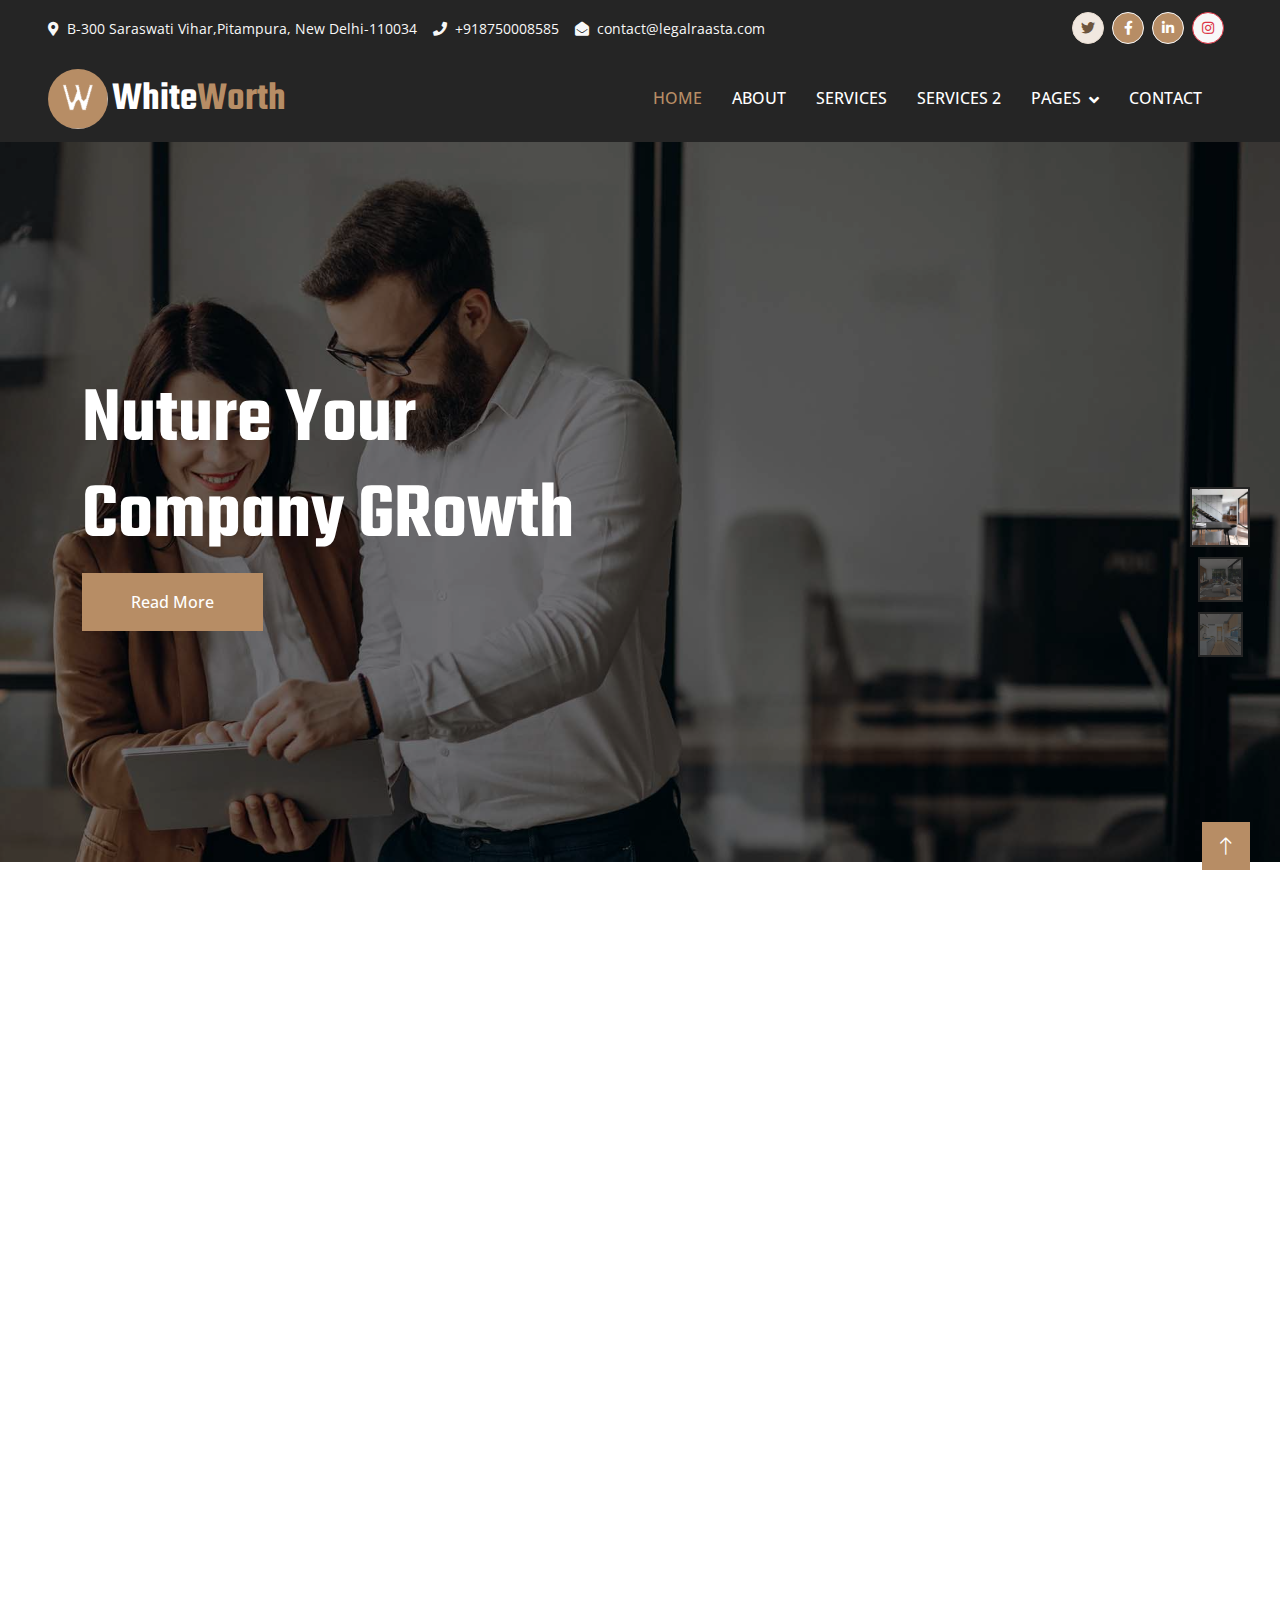
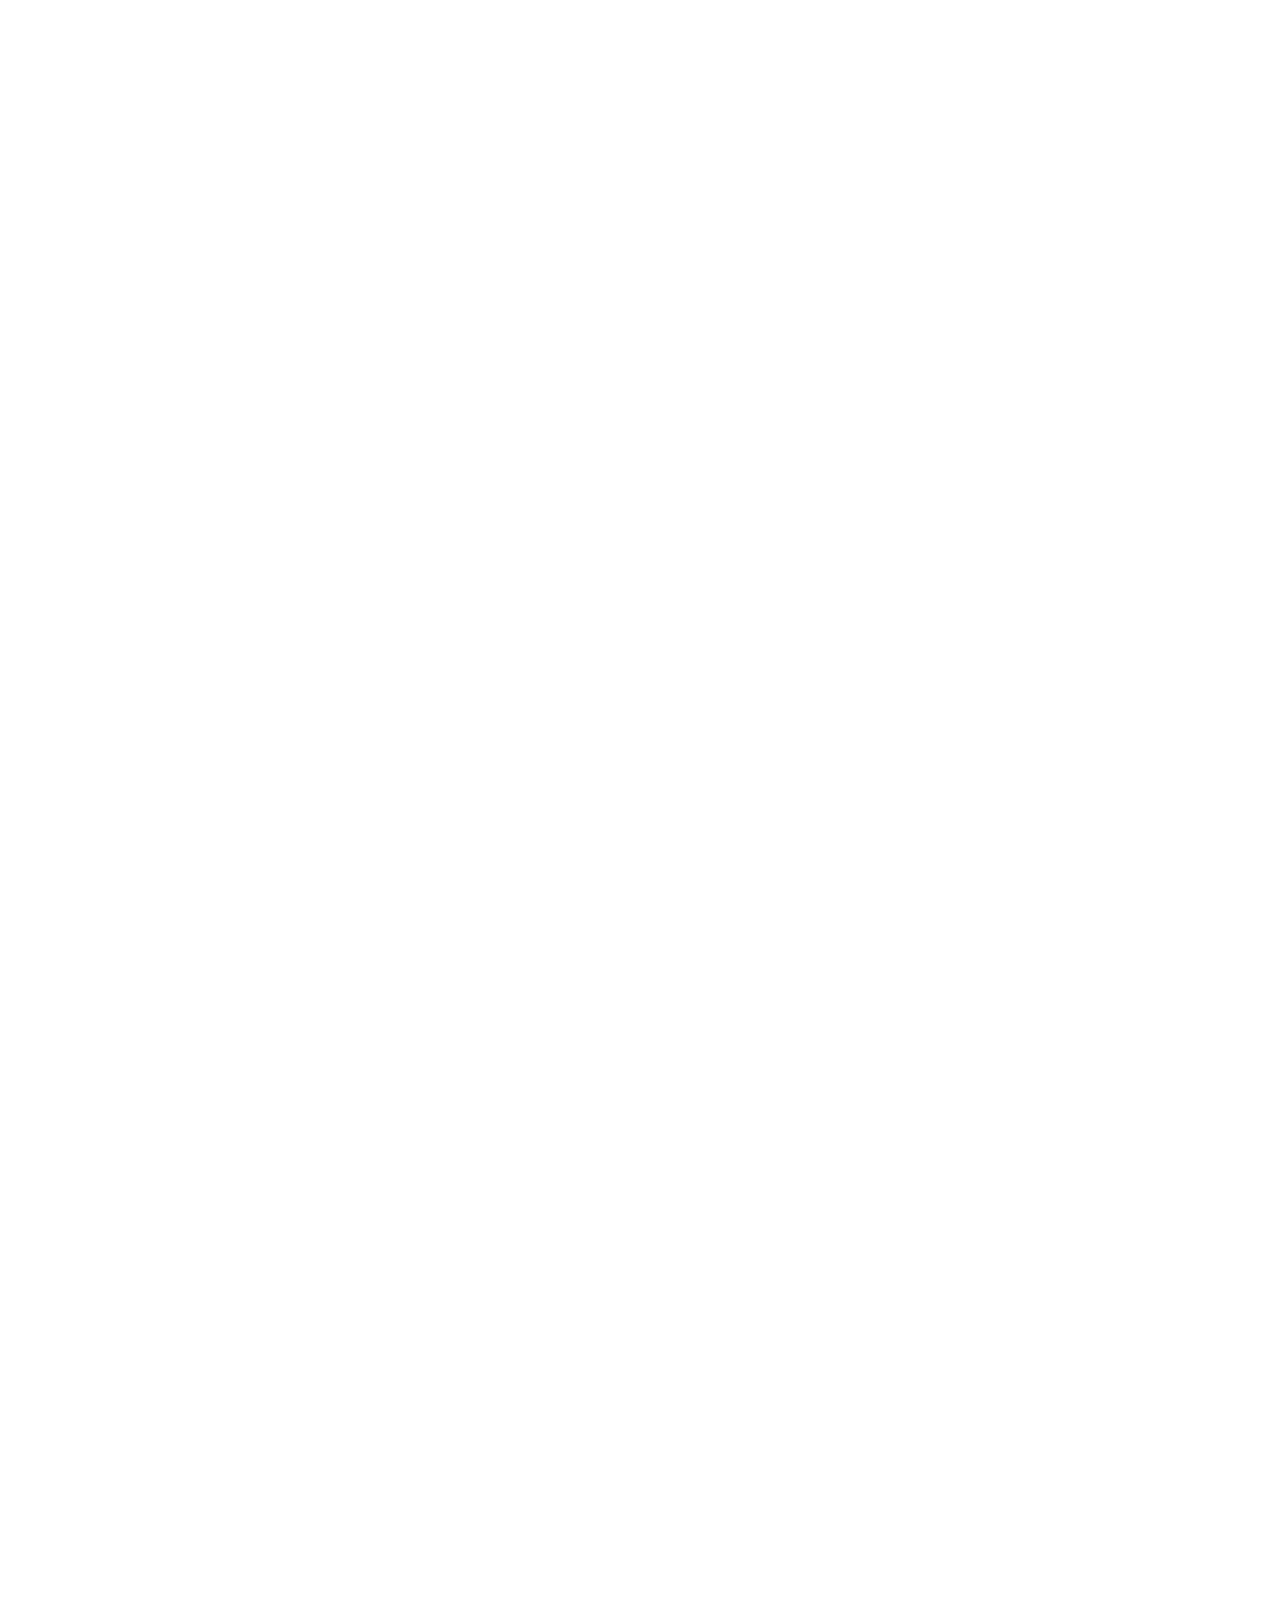
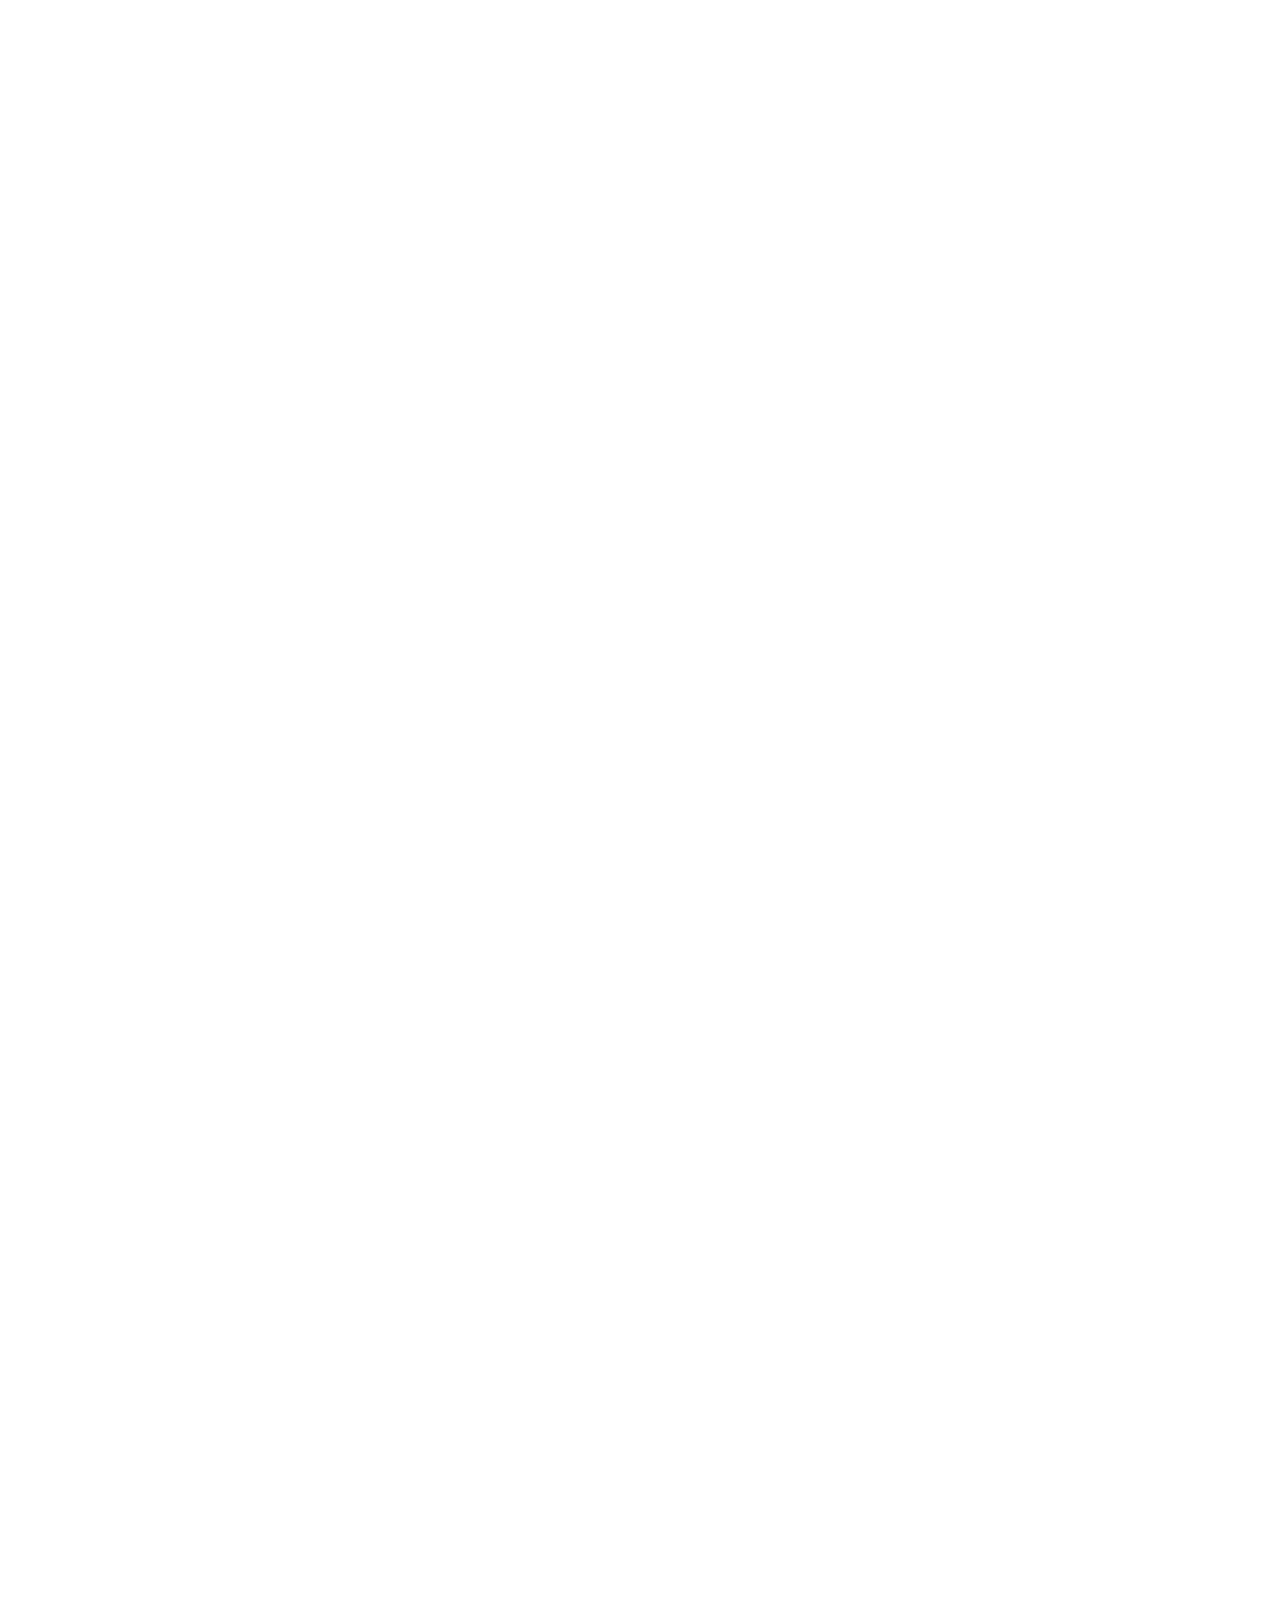
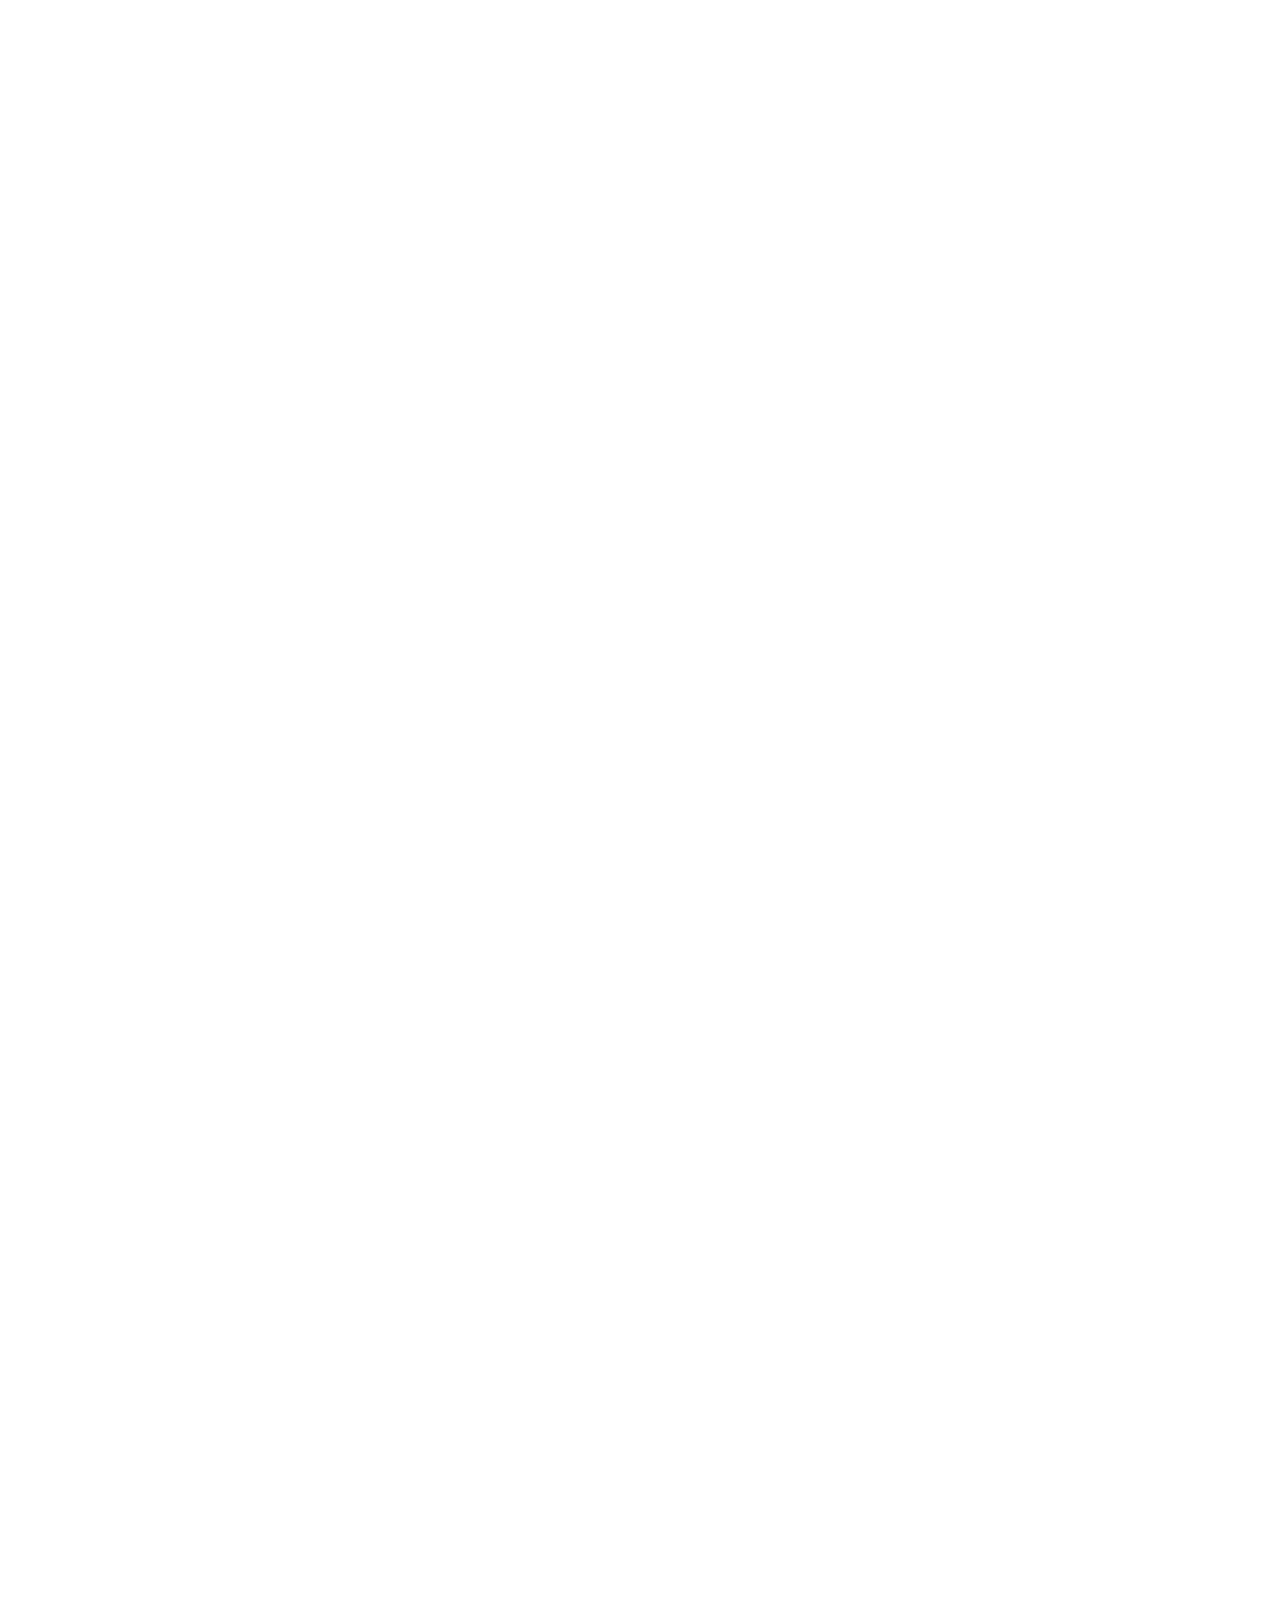
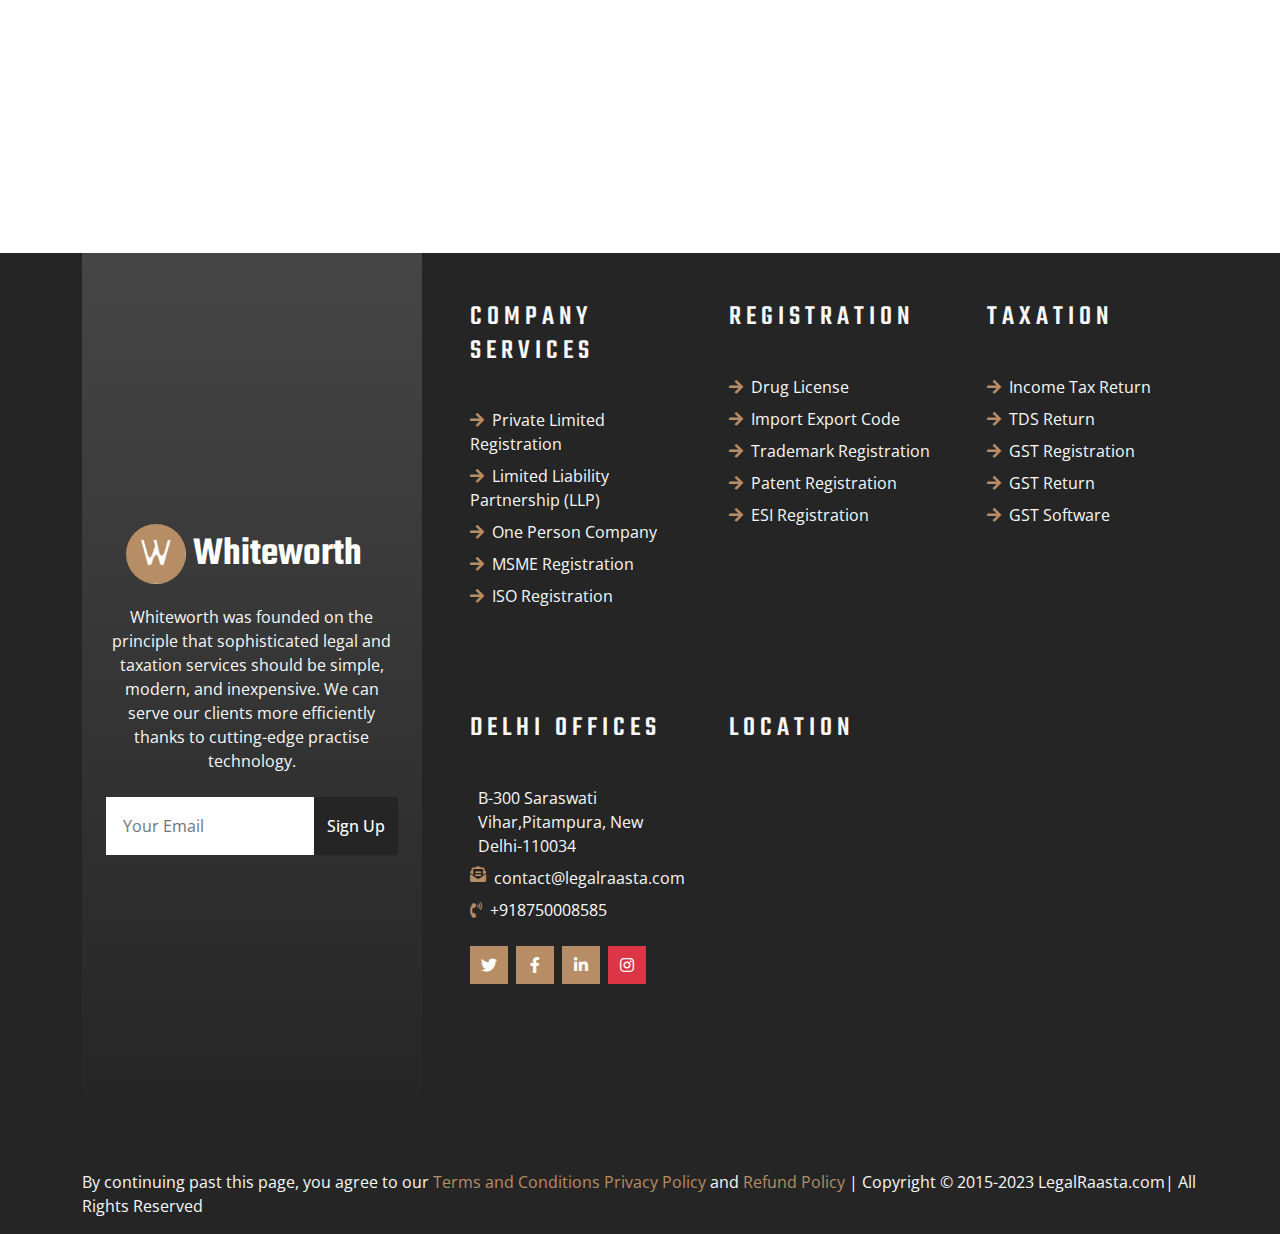
==== commit 4725fea6: "update the new" ====
--- a/index.html
+++ b/index.html
@@ -85,7 +85,7 @@
     <!-- Navbar Start -->
     <nav class="navbar navbar-expand-lg bg-dark text-white navbar-light sticky-top py-lg-0 px-lg-5 wow fadeIn" data-wow-delay="0.1s">
         <a href="index.html" class="navbar-brand ms-4 ms-lg-0">
-            <h1 class="m-0"><img class="me-1 rounded-circle position-sticky" src="img/images-120x1203.png" width="60" height="60"  alt="Icon"><span class="text-white">White</span><span class="text-primary">Worth</span></h1>
+            <h1 class="m-0"><img class="me-1  position-sticky rounded-circle" src="img/images-120x1203.png" width="60" height="60"  alt="Icon"><span class="text-white">White</span><span class="text-primary">Worth</span></h1>
         </a>
         <button type="button" class="navbar-toggler me-4" data-bs-toggle="collapse" data-bs-target="#navbarCollapse">
             <span class="navbar-toggler-icon"></span>
@@ -95,6 +95,7 @@
                 <a href="index.html" class="nav-item nav-link active">Home</a>
                 <a href="about.html" class="nav-item nav-link text-white ">About</a>
                 <a href="service.html" class="nav-item nav-link text-white">Services</a>
+                <a href="service2.html" class="nav-item nav-link text-white">Services 2</a>
                 <div class="nav-item dropdown">
                     <a href="#" class="nav-link text-white dropdown-toggle" data-bs-toggle="dropdown">Pages</a>
                     <div class="dropdown-menu border-0 m-0">
@@ -664,61 +665,167 @@
 
 
     <!-- Footer Start -->
-    <div class="container-fluid bg-dark text-body footer mt-5 pt-5 px-0 wow fadeIn" data-wow-delay="0.1s">
-        <div class="container py-5">
-            <div class="row g-5">
-                <div class="col-lg-3 col-md-6">
-                    <h3 class="text-light mb-4">Address</h3>
-                    <p class="mb-2"><i class="fa fa-map-marker-alt text-primary me-3"></i>123 Street, New York, USA</p>
-                    <p class="mb-2"><i class="fa fa-phone-alt text-primary me-3"></i>+012 345 67890</p>
-                    <p class="mb-2"><i class="fa fa-envelope text-primary me-3"></i>info@example.com</p>
-                    <div class="d-flex pt-2">
-                        <a class="btn btn-square btn-outline-body me-1" href=""><i class="fab fa-twitter"></i></a>
-                        <a class="btn btn-square btn-outline-body me-1" href=""><i class="fab fa-facebook-f"></i></a>
-                        <a class="btn btn-square btn-outline-body me-1" href=""><i class="fab fa-youtube"></i></a>
-                        <a class="btn btn-square btn-outline-body me-0" href=""><i class="fab fa-linkedin-in"></i></a>
-                    </div>
-                </div>
-                <div class="col-lg-3 col-md-6">
-                    <h3 class="text-light mb-4">Services</h3>
-                    <a class="btn btn-link" href="">financial</a>
-                    <a class="btn btn-link" href="">3D Animation</a>
-                    <a class="btn btn-link" href="">House Planning</a>
-                    <a class="btn btn-link" href="">Interior Design</a>
-                    <a class="btn btn-link" href="">Construction</a>
-                </div>
-                <div class="col-lg-3 col-md-6">
-                    <h3 class="text-light mb-4">Quick Links</h3>
-                    <a class="btn btn-link" href="">About Us</a>
-                    <a class="btn btn-link" href="">Contact Us</a>
-                    <a class="btn btn-link" href="">Our Services</a>
-                    <a class="btn btn-link" href="">Terms & Condition</a>
-                    <a class="btn btn-link" href="">Support</a>
-                </div>
-                <div class="col-lg-3 col-md-6">
-                    <h3 class="text-light mb-4">Newsletter</h3>
-                    <p>Dolor amet sit justo amet elitr clita ipsum elitr est.</p>
-                    <div class="position-relative mx-auto" style="max-width: 400px;">
-                        <input class="form-control bg-transparent w-100 py-3 ps-4 pe-5" type="text" placeholder="Your email">
-                        <button type="button" class="btn btn-primary py-2 position-absolute top-0 end-0 mt-2 me-2">SignUp</button>
-                    </div>
-                </div>
-            </div>
-        </div>
-        <div class="container-fluid copyright">
-            <div class="container">
-                <div class="row">
-                    <div class="col-md-6 text-center text-md-start mb-3 mb-md-0">
-                        &copy; <a href="#">Your Site Name</a>, All Right Reserved.
-                    </div>
-                    <div class="col-md-6 text-center text-md-end">
-                        <!--/*** This template is free as long as you keep the footer author’s credit link/attribution link/backlink. If you'd like to use the template without the footer author’s credit link/attribution link/backlink, you can purchase the Credit Removal License from "https://htmlcodex.com/credit-removal". Thank you for your support. ***/-->
-                        Designed By <a href="https://htmlcodex.com">HTML Codex</a>
-                    </div>
-                </div>
-            </div>
-        </div>
-    </div>
+    <div class="container-fluid bg-dark text-light mt-5">
+        <div class="container">
+            <div class="row gx-5">
+                <div class="col-lg-4 col-md-6  ">
+                    <div
+                        class="d-flex flex-column align-items-center justify-content-center text-center h-100 bg-gradient p-4">
+                        <a href="index.html" class="navbar-brand">
+                            <h1 class="m-0 text-white"> <img  class="rounded-circle"
+                                src="img/images-120x1203.png" width="60" height="60" alt=""> Whiteworth</h1>
+                        </a>
+                        <p class="mt-3 mb-4">Whiteworth was founded on the principle that sophisticated legal and
+                            taxation services should be simple, modern, and inexpensive. We can serve our clients
+                            more
+                            efficiently thanks to cutting-edge practise technology. </p>
+                        <form action="">
+                            <div class="input-group">
+                                <input type="text" class="form-control border-white p-3" placeholder="Your Email">
+                                <button class="btn btn-dark">Sign Up</button>
+                            </div>
+                        </form>
+                    </div>
+                </div>
+                <div class="col-lg-8 col-md-6">
+                    <div class="row gx-5">
+                        <div class="col-lg-4 col-md-12 pt-0 pt-lg-5 mb-5">
+                            <div class="section-title section-title-sm position-relative pb-3 mb-4">
+                                <h3 class="text-light mb-0">Company Services</h3>
+                            </div>
+                            <div class="link-animated d-flex flex-column justify-content-start">
+                                <a class="text-light mb-2" href="private-limited-company-registration.html"><i
+                                        class="fa fa-light fa-arrow-right text-primary me-2"></i>Private Limited
+                                    Registration</a>
+                                <a class="text-light mb-2" href="llp-registration.html"><i
+                                        class="fa fa-light fa-arrow-right text-primary me-2"></i>Limited Liability
+                                    Partnership
+                                    (LLP)</a>
+                                <a class="text-light mb-2" href="opc-registration.html"><i
+                                        class="fa fa-light fa-arrow-right text-primary me-2"></i>One Person
+                                    Company</a>
+                                <a class="text-light mb-2" href="msme-registration.html"><i
+                                        class="fa fa-light fa-arrow-right text-primary me-2"></i>MSME
+                                    Registration</a>
+                                <a class="text-light mb-2" href="iso-registration.html"><i
+                                        class="fa fa-light fa-arrow-right text-primary me-2"></i>ISO
+                                    Registration</a>
+                            </div>
+                        </div>
+
+
+                        <div class="col-lg-4 col-md-12 pt-0 pt-lg-5 mb-5">
+                            <div class="section-title section-title-sm position-relative pb-3 mb-4">
+                                <h3 class="text-light mb-0">Registration</h3>
+                            </div>
+                            <div class="link-animated d-flex flex-column justify-content-start">
+                                <a class="text-light mb-2" href="drug-license.html"><i
+                                        class="fa fa-light fa-arrow-right text-primary me-2"></i>Drug License</a>
+                                <a class="text-light mb-2" href="import-export-code-iec-registration.html"><i
+                                        class="fa fa-light fa-arrow-right text-primary me-2"></i>Import Export
+                                    Code</a>
+                                <a class="text-light mb-2" href="trademark-registration.html"><i
+                                        class="fa fa-light fa-arrow-right text-primary me-2"></i>Trademark
+                                    Registration</a>
+                                <a class="text-light mb-2" href="partnership-registration.html"><i
+                                        class="fa fa-light fa-arrow-right text-primary me-2"></i>Patent
+                                    Registration</a>
+                                <a class="text-light mb-2" href="esi-registration.html"><i
+                                        class="fa fa-light fa-arrow-right text-primary me-2"></i>ESI
+                                    Registration</a>
+                            </div>
+                        </div>
+
+
+
+                        <div class="col-lg-4 col-md-12 pt-0 pt-lg-5 mb-5">
+                            <div class="section-title section-title-sm position-relative pb-3 mb-4">
+                                <h3 class="text-light mb-0">TAXATION</h3>
+                            </div>
+                            <div class="link-animated d-flex flex-column justify-content-start">
+                                <a class="text-light mb-2" href="income-tax-return.html"><i
+                                        class="fa fa-light fa-arrow-right text-primary me-2"></i>Income Tax
+                                    Return</a>
+                                <a class="text-light mb-2" href="tds-return.html"><i
+                                        class="fa fa-light fa-arrow-right text-primary me-2"></i>TDS Return</a>
+                                <a class="text-light mb-2" href="gst-registration.html"><i
+                                        class="fa fa-light fa-arrow-right text-primary me-2"></i>GST
+                                    Registration</a>
+                                <a class="text-light mb-2" href="gst-return.html"><i
+                                        class="fa fa-light fa-arrow-right text-primary me-2"></i>GST Return</a>
+                                <a class="text-light mb-2" href="gst-software.html"><i
+                                        class="fa fa-light fa-arrow-right text-primary me-2"></i>GST Software</a>
+                            </div>
+                        </div>
+                    </div>
+                    <div class="row gx-5">
+                        <div class="col-lg-4 col-md-12 pt-5 mb-5">
+                            <div class="section-title section-title-sm position-relative pb-3 mb-4">
+                                <h3 class="text-light mb-0">Delhi Offices</h3>
+                            </div>
+                            <div class="d-flex mb-2">
+                                <i class="fa fa-location-dot mt-1 text-primary me-2"></i>
+                                <p class="mb-0">B-300 Saraswati Vihar,Pitampura, New Delhi-110034</p>
+                            </div>
+                            <div class="d-flex mb-2">
+                                <i class="fa fa-solid fa-envelope-open-text text-primary me-2"></i>
+                                <a href="mailto:contact@legalraasta.com">
+                                    <p class="mb-0  text-decoration-none text-light">contact@legalraasta.com</p>
+                                </a>
+                            </div>
+                            <div class="d-flex mb-2">
+                                <a href="tel:+918750008585">
+                                    <p class="mb-0 text-decoration-none text-white"><i
+                                            class="fa fa-phone-volume mt-1 text-primary me-2"></i>+918750008585</p>
+                                </a>
+                            </div>
+                            <div class="d-flex mt-4">
+                                <a class="btn btn-primary btn-square me-2" href="https://twitter.com/RaastaLegal"
+                                    aria-label="Twitter"><i class="fab fa-twitter fw-normal"></i></a>
+                                <a class="btn btn-primary btn-square me-2" href="https://www.facebook.com/LRaasta"
+                                    aria-label="facebook"><i class="fab fa-facebook-f fw-normal"></i></a>
+                                <a class="btn btn-primary btn-square me-2"
+                                    href="https://www.linkedin.com/company/legalraasta/mycompany/"
+                                    aria-label="linkedn"><i class="fab fa-linkedin-in fw-normal"></i></a>
+                                <a class="btn btn-danger btn-square" href="https://www.instagram.com/legal.raasta/"
+                                    aria-label="instagram"><i class="fab fa-instagram fw-normal"></i></a>
+                            </div>
+                        </div>
+                        <div class="col-lg-4 col-md-12 pt-5 mb-5">
+                            <div class="section-title section-title-sm position-relative pb-3 mb-4">
+                                <h3 class="text-light mb-0">Location</h3>
+                            </div>
+
+                            <div class="link-animated d-flex flex-column justify-content-start">
+                                <!-- <iframe
+                                src="https://www.google.com/maps/embed?pb=!1m18!1m12!1m3!1d3499.6768508825953!2d77.12176301456115!3d
+                            28.699311687807384!2m3!1f0!2f0!3f0!3m2!1i1024!2i768!4f13.1!3m3!1m2!1s0x390d03c53679bedb%3A0x3624ba574fcc7425!2
+                           sLegal%20Raasta%20Technologies%20Private%20Limited!5e0!3m2!1sen!2sin!4v1676637382453!5m2!1sen!2sin"
+                                width="400" height="300" style="border:0;" allowfullscreen="" loading="lazy"
+                                referrerpolicy="no-referrer-when-downgrade">
+                            </iframe> -->
+                                <a
+                                    href="https://www.google.com/maps/place/Legal+Raasta+Technologies+Private+Limited/@28.699307,77.1170229,16z/data=!4m10!1m2!2m1!1sLegalRaasta+Technologies+Pvt+Ltd!3m6!1s0x390d03c53679bedb:0x3624ba574fcc7425!8m2!3d28.699307!4d77.1239517!15sCiBMZWdhbFJhYXN0YSBUZWNobm9sb2dpZXMgUHZ0IEx0ZCIDiAEBkgEObGVnYWxfc2VydmljZXPgAQA!16s%2Fg%2F11c0xvwdmk"><img
+                                        src="img/map.webp" aria-label="Maps" loading="lazy" alt="map"
+                                        style="width:20rem;height:18rem;"></a>
+                            </div>
+                        </div>
+
+                    </div>
+                </div>
+            </div>
+        </div>
+        <div class="container-fluid bg-dark text-light mt-5">
+            <div class="container container-fluid bg-dark text-light mt-5">
+                <div class="row gx-5">
+                  <p class="prg_style">By continuing past this page, you agree to our <a href="terms-and-conditions.html">Terms and Conditions</a> 
+                    <a href="privacy-policy.html">Privacy Policy</a> and <a href="refund-policy.html">Refund Policy</a>  | Copyright © 2015-2023 LegalRaasta.com| All Rights Reserved  
+                  </p>
+                </div>
+            </div>
+        </div>
+    </div>
+
     <!-- Footer End -->
 
 
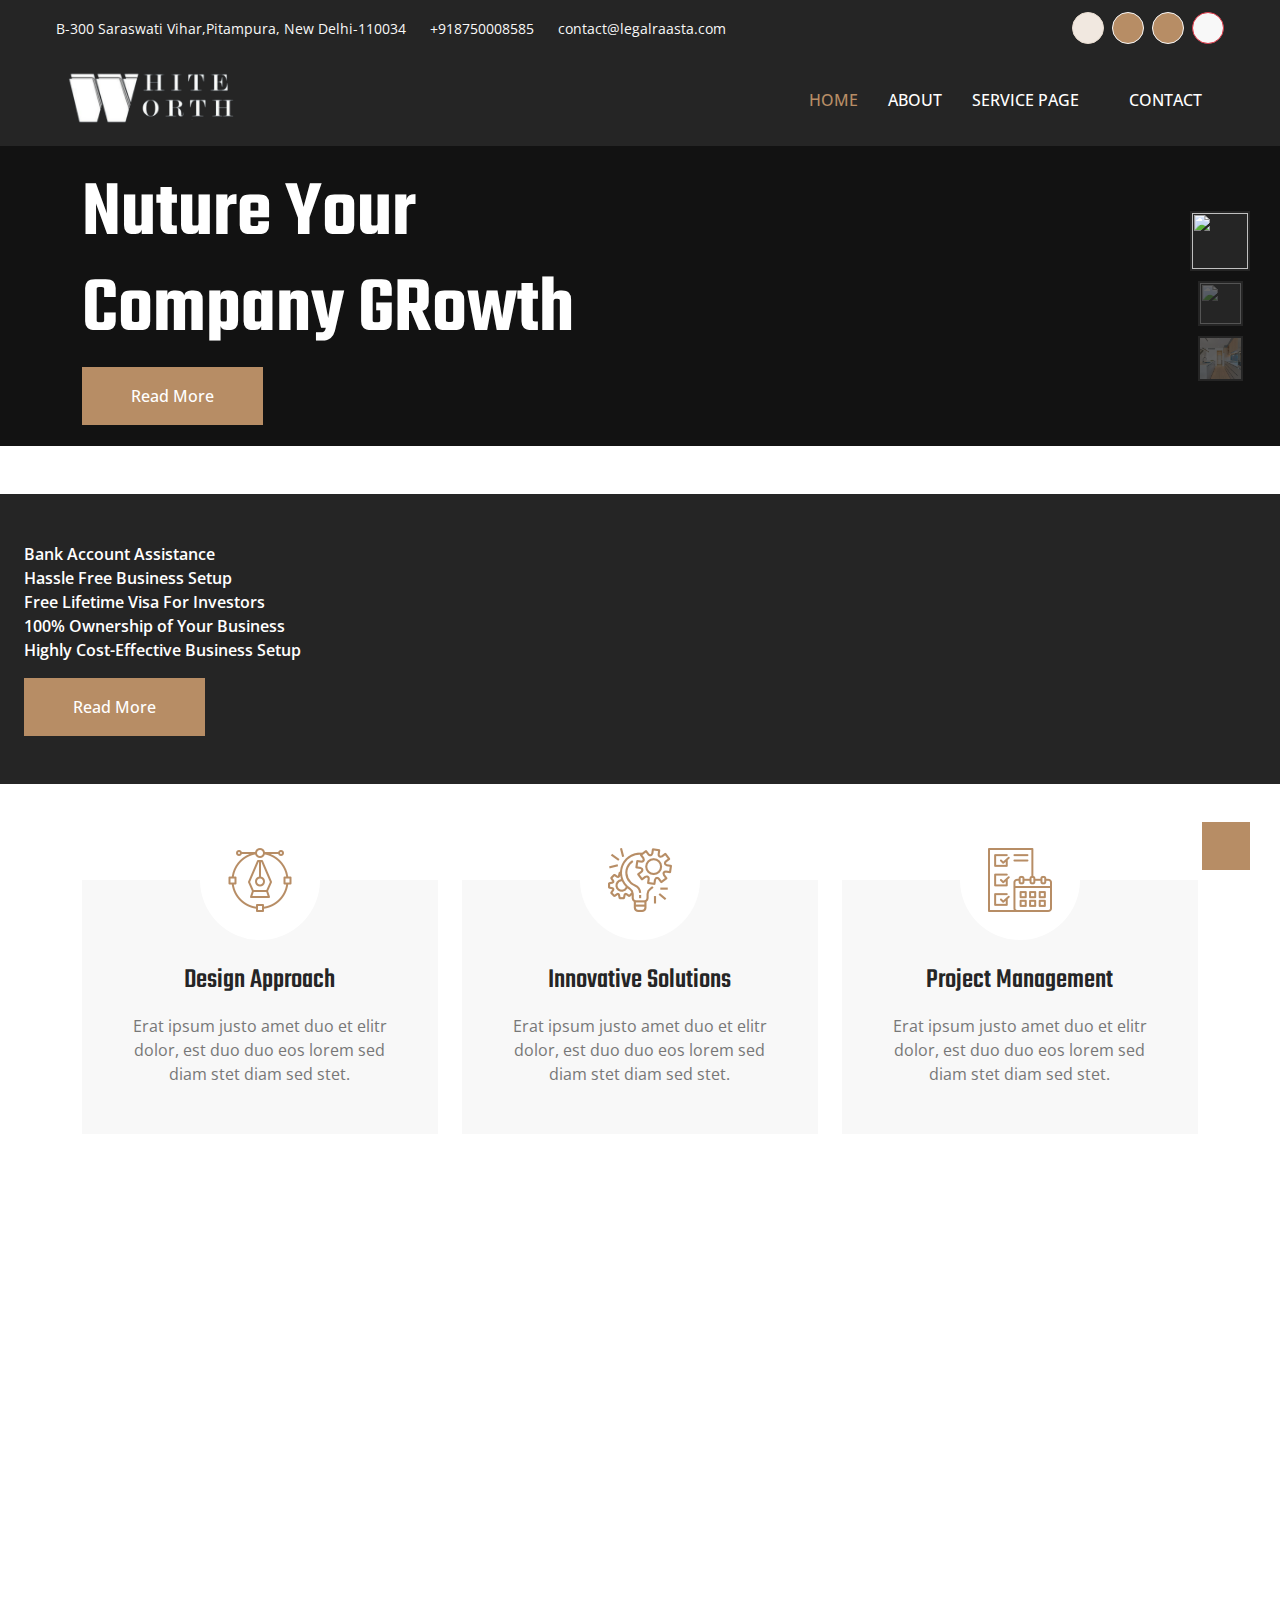
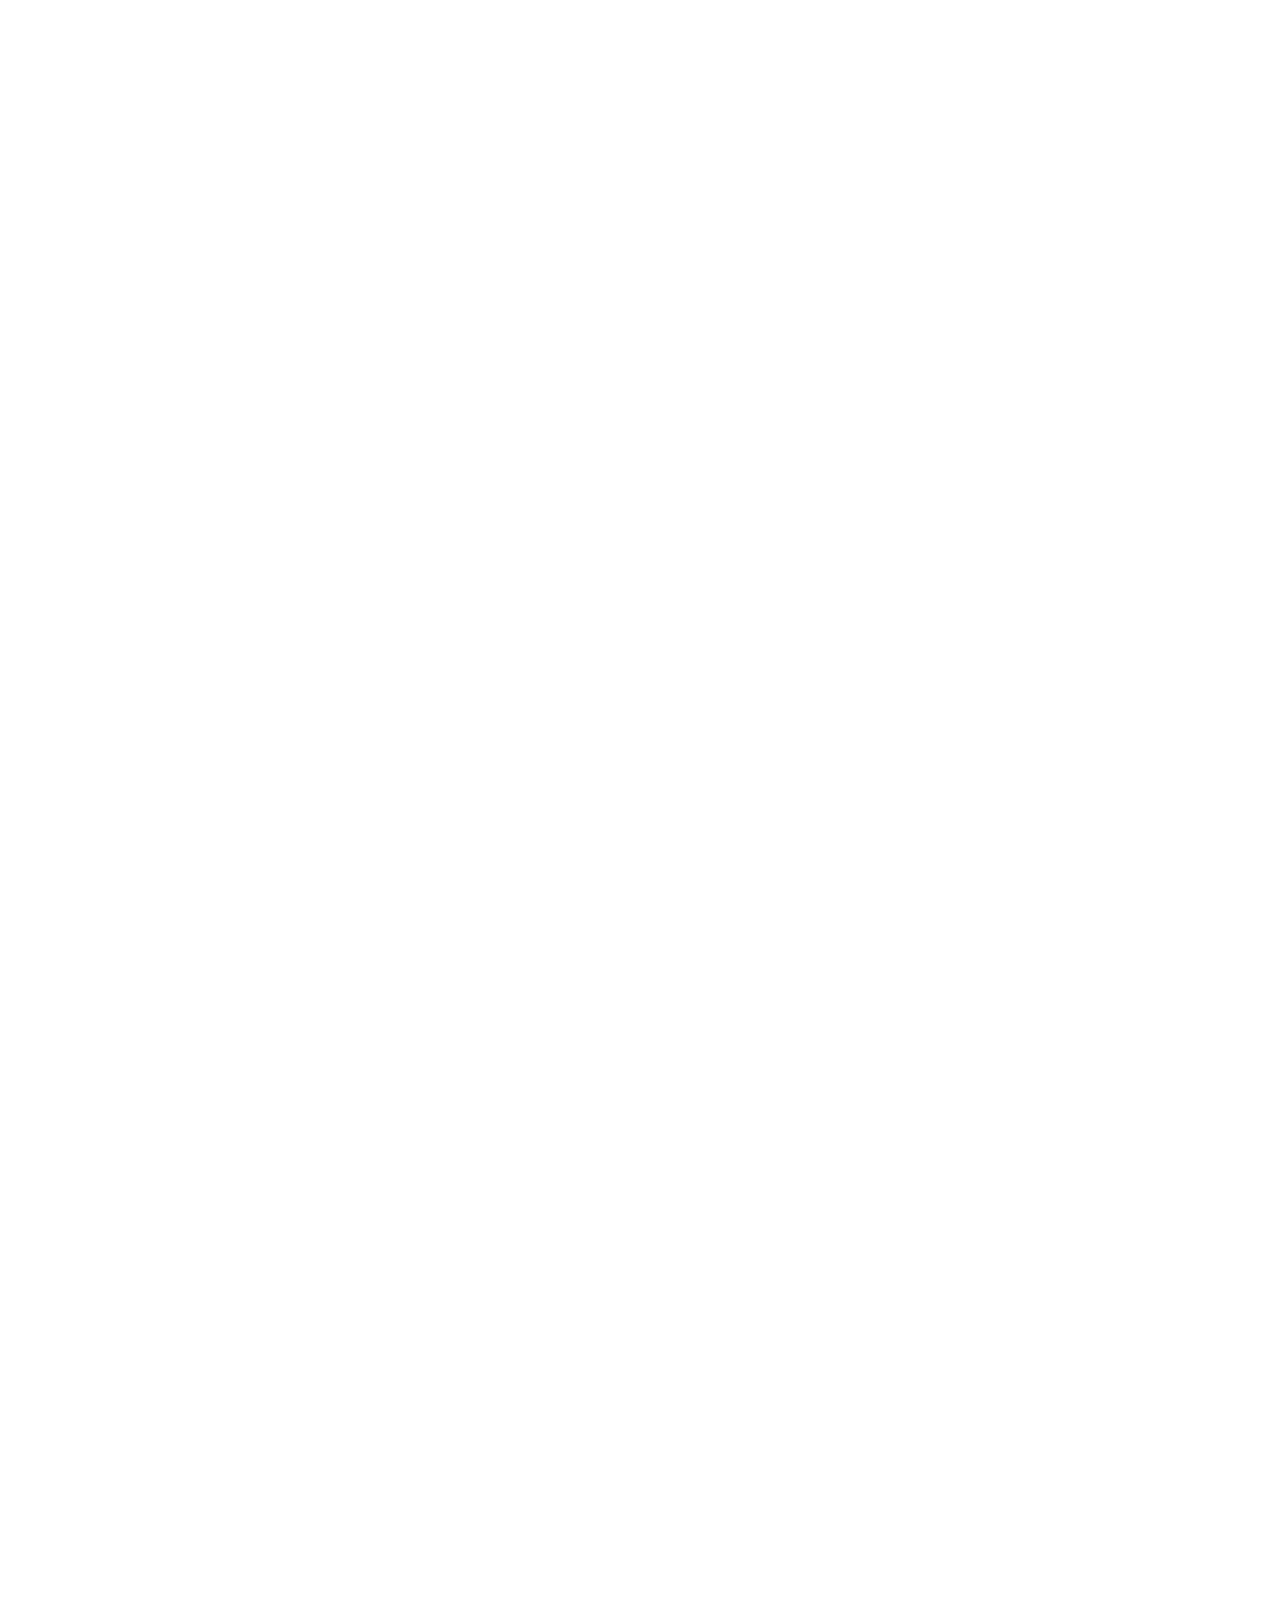
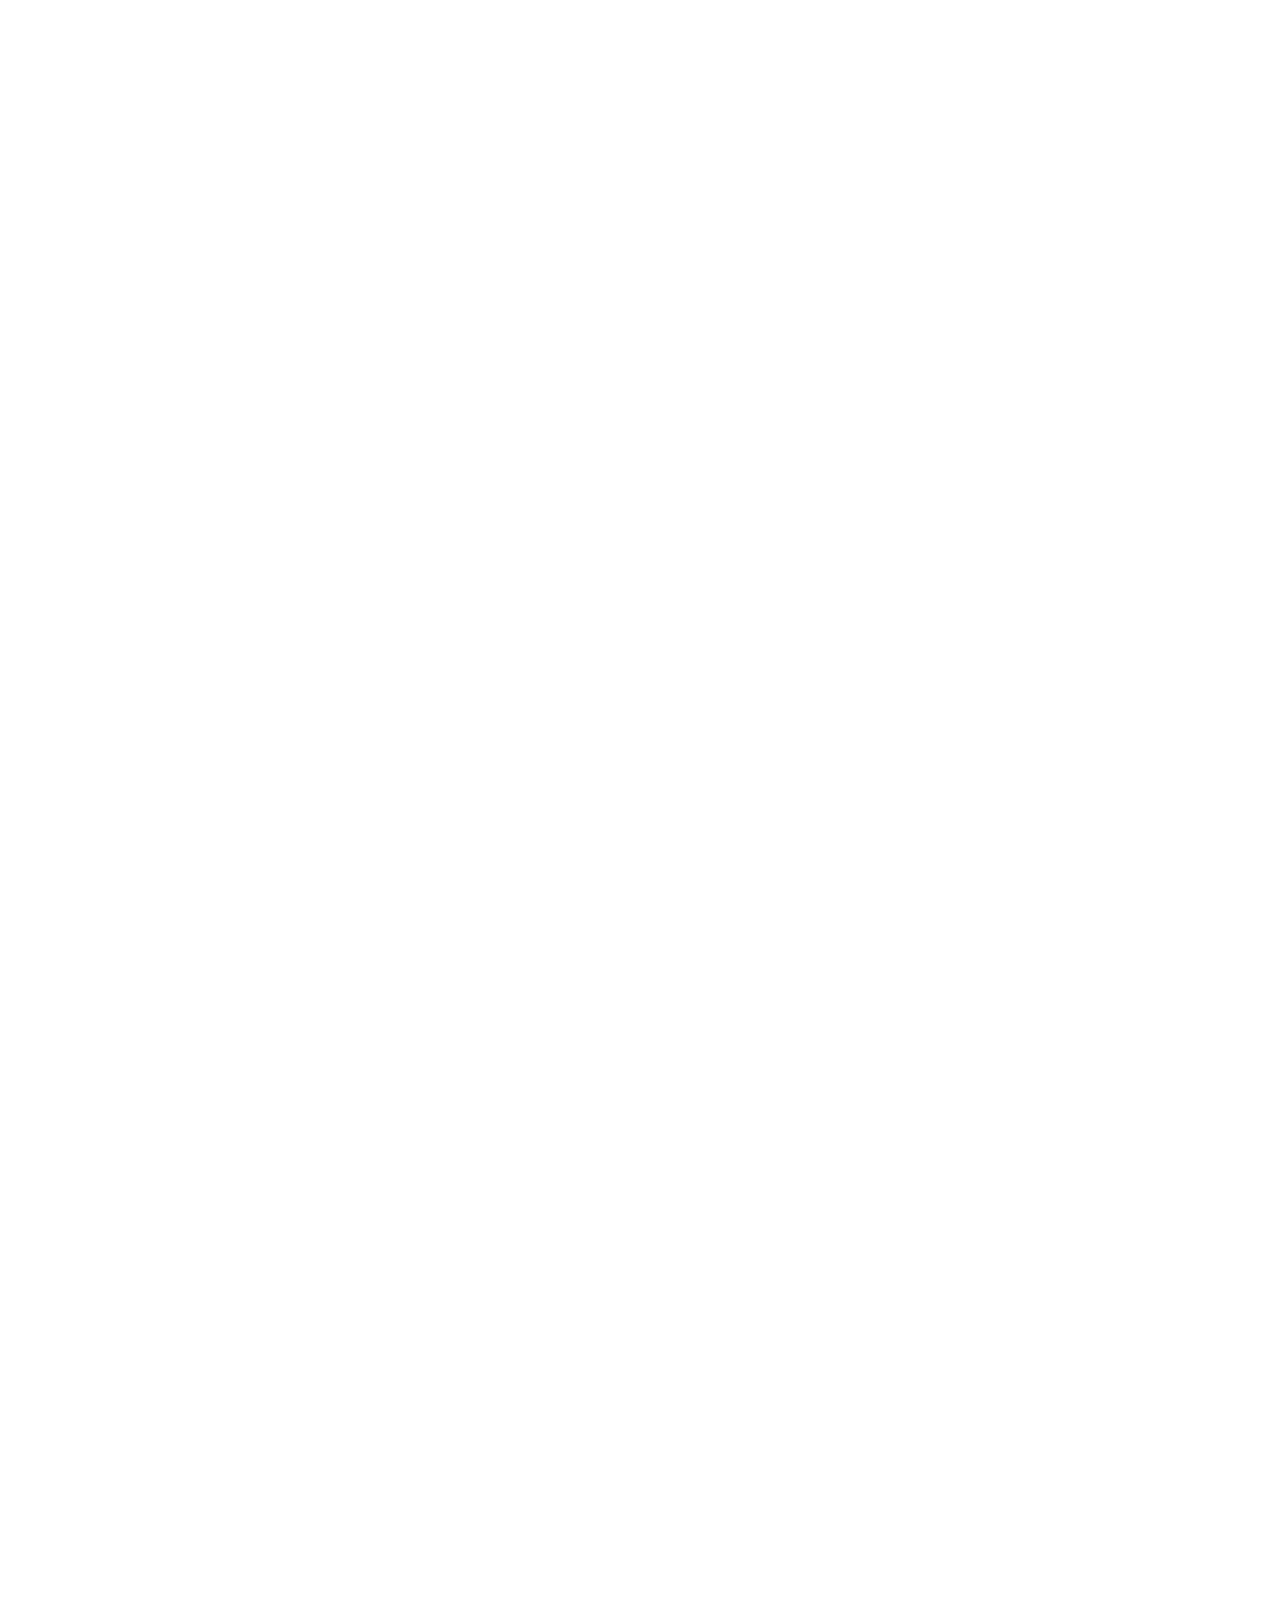
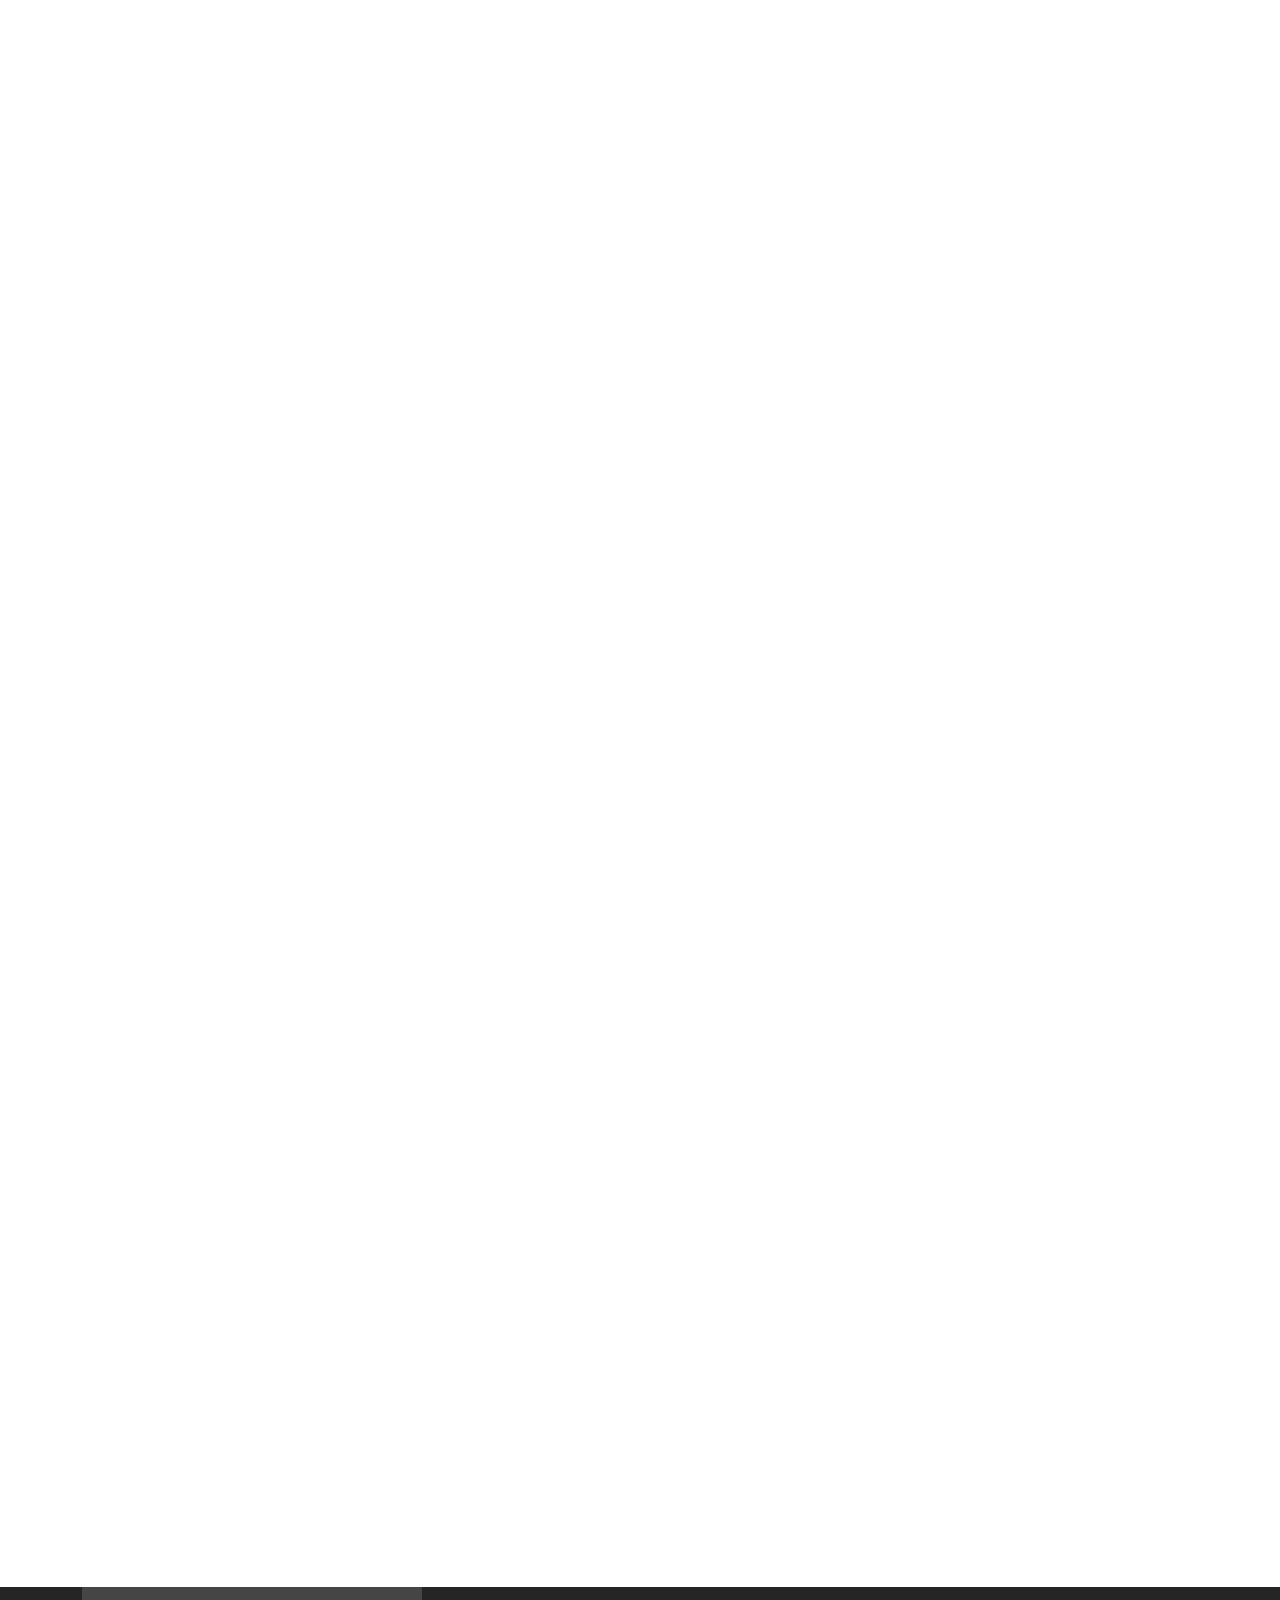
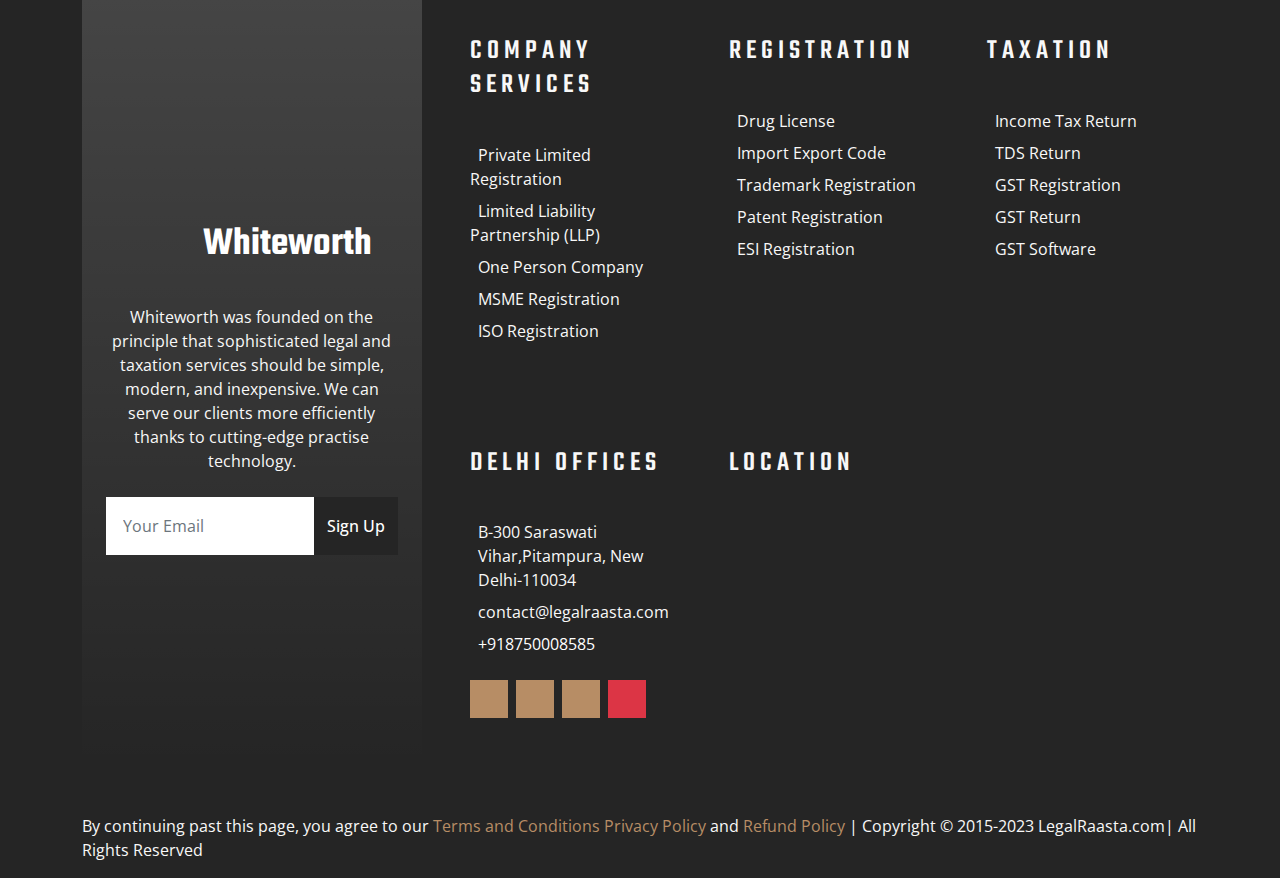
==== commit 5472e6fa: "update in Service" ====
--- a/index.html
+++ b/index.html
@@ -17,9 +17,10 @@
     <link href="https://fonts.googleapis.com/css2?family=Open+Sans:wght@400;500;600&family=Teko:wght@400;500;600&display=swap" rel="stylesheet">
 
     <!-- Icon Font Stylesheet -->
-    <link href="https://cdnjs.cloudflare.com/ajax/libs/font-awesome/5.10.0/css/all.min.css" rel="stylesheet">
-    <link href="https://cdn.jsdelivr.net/npm/bootstrap-icons@1.4.1/font/bootstrap-icons.css" rel="stylesheet">
-
+    <link rel="stylesheet" href="https://cdnjs.cloudflare.com/ajax/libs/font-awesome/6.3.0/css/all.min.css"
+     integrity="sha512-SzlrxWUlpfuzQ+pcUCosxcglQRNAq/DZjVsC0lE40xsADsfeQoEypE+enwcOiGjk/bSuGGKHEyjSoQ1zVisanQ=="
+     crossorigin="anonymous" referrerpolicy="no-referrer" />
+  <link href="https://cdn.jsdelivr.net/npm/bootstrap-icons@1.4.1/font/bootstrap-icons.css" rel="stylesheet">
     <!-- Libraries Stylesheet -->
     <link href="lib/animate/animate.min.css" rel="stylesheet">
     <link href="lib/owlcarousel/assets/owl.carousel.min.css" rel="stylesheet">
@@ -33,13 +34,6 @@
 </head>
 
 <body>
-    <!-- Spinner Start -->
-    <div id="spinner" class="show bg-white position-fixed translate-middle w-100 vh-100 top-50 start-50 d-flex align-items-center justify-content-center">
-        <div class="spinner-border position-relative text-primary" style="width: 6rem; height: 6rem;" role="status"></div>
-        <img class="position-absolute top-50 start-50 translate-middle" src="img/iconssd/icon-1.png" alt="Icon">
-    </div>
-    <!-- Spinner End -->
-
 
     <!-- Topbar Start -->
     <div class="container-fluid bg-dark p-0 wow fadeIn" data-wow-delay="0.1s">
@@ -83,24 +77,25 @@
 
 
     <!-- Navbar Start -->
-    <nav class="navbar navbar-expand-lg bg-dark text-white navbar-light sticky-top py-lg-0 px-lg-5 wow fadeIn" data-wow-delay="0.1s">
+    <nav class="navbar navbar-expand-lg bg-dark text-white navbar-light sticky-top py-lg-0 px-lg-5">
         <a href="index.html" class="navbar-brand ms-4 ms-lg-0">
-            <h1 class="m-0"><img class="me-1  position-sticky rounded-circle" src="img/images-120x1203.png" width="60" height="60"  alt="Icon"><span class="text-white">White</span><span class="text-primary">Worth</span></h1>
+            <h1 class="m-0 d-flex flex-row"><img class="me-1 ms-2  position-sticky" src="img/White-2 (1).png" width="230" height="80" loading="lazy" alt="Icon">
+                </h1>
         </a>
-        <button type="button" class="navbar-toggler me-4" data-bs-toggle="collapse" data-bs-target="#navbarCollapse">
-            <span class="navbar-toggler-icon"></span>
+        <button type="button" class="navbar-toggler me-4" aria-label="hamburger" data-bs-toggle="collapse" data-bs-target="#navbarCollapse">
+            <span class="fa fa-bars text-white"></span>
         </button>
         <div class="collapse navbar-collapse" id="navbarCollapse">
             <div class="navbar-nav ms-auto p-4 p-lg-0">
                 <a href="index.html" class="nav-item nav-link active">Home</a>
                 <a href="about.html" class="nav-item nav-link text-white ">About</a>
-                <a href="service.html" class="nav-item nav-link text-white">Services</a>
-                <a href="service2.html" class="nav-item nav-link text-white">Services 2</a>
+                <!-- <a href="service.html" class="nav-item nav-link text-white"></a>
+                <a href="service2.html" class="nav-item nav-link text-white">Services 2</a> -->
                 <div class="nav-item dropdown">
-                    <a href="#" class="nav-link text-white dropdown-toggle" data-bs-toggle="dropdown">Pages</a>
+                    <a href="#" class="nav-link text-white dropdown-toggle" data-bs-toggle="dropdown">Service Page</a>
                     <div class="dropdown-menu border-0 m-0">
-                        <a href="feature.html" class="dropdown-item">Our Features</a>
-                        <a href="project.html" class="dropdown-item">Our Projects</a>
+                        <a href="vat-registeration.html" class="dropdown-item">Vat Registeration</a>
+                        <a href="corporate-tax.html" class="dropdown-item">Corporate Tax</a>
                         <a href="team.html" class="dropdown-item">Team Members</a>
                         <a href="appointment.html" class="dropdown-item">Appointment</a>
                         <a href="testimonial.html" class="dropdown-item">Testimonial</a>
@@ -116,45 +111,45 @@
 
 
     <!-- Carousel Start -->
-    <div class="container-fluid p-0 pb-5 wow fadeIn" data-wow-delay="0.1s">
+    <div class="container-fluid p-0 pb-5 d-xs-none d-none d-sm-block wow fadeIn" data-wow-delay="0.1s">
         <div class="owl-carousel header-carousel position-relative">
-            <div class="owl-carousel-item position-relative" data-dot="<img src='img/carousel-1.jpg'>">
-                <img class="img-fluid" src="img/carousel-2 (2).jpg" alt="">
-                <div class="owl-carousel-inner">
+            <div class="owl-carousel-item position-relative bg-dark" data-dot="<img src='img/intro.webp' alt=''>">
+                <img class="img-fluid mw-100 " src="img/intro.webp" alt="">
+                <div class="owl-carousel-inner ">
                     <div class="container">
                         <div class="row justify-content-start">
                             <div class="col-10 col-lg-8">
                                 <h1 class="display-1 text-white animated slideInDown">Nuture Your  <br>
                                     Company GRowth</h1>
                                 
-                                <a href="" class="btn btn-primary py-3 px-5 animated slideInLeft">Read More</a>
-                            </div>
-                        </div>
-                    </div>
-                </div>
-            </div>
-            <div class="owl-carousel-item position-relative" data-dot="<img src='img/carousel-2.jpg'>">
-                <img class="img-fluid" src="img/corporate-image-copyright-21.jpg" alt="">
-                <div class="owl-carousel-inner">
+                                <a href="#"  aria-label="More to know" class="btn btn-primary py-3 px-5 w-auto h-auto animated slideInLeft" >Read More</a>
+                            </div>
+                        </div>
+                    </div>
+                </div>
+            </div>
+            <div class="owl-carousel-item position-relative  bg-dark" data-dot="<img src='img/doing-business-in-dubai-dos-and-donts.jpg\'alt=''>">
+                <img class="img-fluid mw-100 fa fa-flip-horizontal" src="img/doing-business-in-dubai-dos-and-donts.jpg"  alt="">
+                <div class="owl-carousel-inner ">
                     <div class="container">
                         <div class="row justify-content-start">
                             <div class="col-10 col-lg-8">
                                 <h1 class="display-1 text-white animated slideInDown">The Best Solution for your Business</h1>
                                 
-                                <a href="" class="btn btn-primary py-3 px-5 animated slideInLeft">Read More</a>
-                            </div>
-                        </div>
-                    </div>
-                </div>
-            </div>
-            <div class="owl-carousel-item position-relative" data-dot="<img src='img/carousel-3.jpg'>">
-                <img class="img-fluid" src="img/enterprenure.webp" alt="">
+                                <a  href="#"  aria-label="More to know"class="btn btn-primary py-3 px-5 animated  mw-100 h-auto slideInLeft">Read More</a>
+                            </div>
+                        </div>
+                    </div>
+                </div>
+            </div>
+            <div class="owl-carousel-item position-relative" data-dot="<img src='img/carousel-3.jpg'alt=''>">
+                <img class="img-fluid mw-100  " src="img/Slider-img2.webp" alt="">
                 <div class="owl-carousel-inner">
                     <div class="container">
                         <div class="row justify-content-start">
                             <div class="col-10 col-lg-8">
                                 <h1 class="display-1 text-white animated slideInDown">Aligning your Registeration Process Ease</h1> 
-                                <a href="" class="btn btn-primary py-3 px-5 animated slideInLeft">Read More</a>
+                                <a  href="#"  aria-label="More to know"class="btn btn-primary py-3 px-5 animated mw-100 h-auto slideInLeft">Read More</a>
                             </div>
                         </div>
                     </div>
@@ -163,7 +158,21 @@
         </div>
     </div>
     <!-- Carousel End -->
-
+    <div class="container-fluid px-4 py-5 bg-dark ">
+        <!-- <img class="img-fluid mw-100  " src="img/Slider-img2.webp" alt=""> -->
+        <!-- <h1 class="text-white display-1 "><img class="me-1 ms-2  position-sticky" src="img/White-2 (1).png" width="230" height="80" loading="lazy" alt="Icon"> </h1> -->
+        <ul class="text-white fw-bold list-unstyled">
+            <li>Bank Account Assistance </li>
+            <li>Hassle Free Business Setup </li>
+            <li>Free Lifetime Visa For Investors</li>
+            <li>100% Ownership of Your Business </li>
+            <li> Highly Cost-Effective Business Setup</li>
+        </ul>
+        <a  href="#"  aria-label="More to know" 
+        class="btn btn-primary py-3 px-5 animated mw-100 h-auto slideInLeft">Read More</a>
+        
+    </div>
+    
 
     <!-- Facts Start -->
     <div class="container-xxl py-5">
@@ -172,7 +181,7 @@
                 <div class="col-lg-4 col-md-6 wow fadeInUp" data-wow-delay="0.1s">
                     <div class="fact-item text-center bg-light h-100 p-5 pt-0">
                         <div class="fact-icon">
-                            <img src="img/iconssd/icon-2.png" alt="Icon">
+                            <img src="img/iconssd/icon-2.png"loading="lazy" alt="Icon">
                         </div>
                         <h3 class="mb-3">Design Approach</h3>
                         <p class="mb-0">Erat ipsum justo amet duo et elitr dolor, est duo duo eos lorem sed diam stet diam sed stet.</p>
@@ -181,7 +190,7 @@
                 <div class="col-lg-4 col-md-6 wow fadeInUp" data-wow-delay="0.3s">
                     <div class="fact-item text-center bg-light h-100 p-5 pt-0">
                         <div class="fact-icon">
-                            <img src="img/iconssd/icon-3.png" alt="Icon">
+                            <img src="img/iconssd/icon-3.png"loading="lazy" alt="Icon">
                         </div>
                         <h3 class="mb-3">Innovative Solutions</h3>
                         <p class="mb-0">Erat ipsum justo amet duo et elitr dolor, est duo duo eos lorem sed diam stet diam sed stet.</p>
@@ -190,7 +199,7 @@
                 <div class="col-lg-4 col-md-6 wow fadeInUp" data-wow-delay="0.5s">
                     <div class="fact-item text-center bg-light h-100 p-5 pt-0">
                         <div class="fact-icon">
-                            <img src="img/iconssd/icon-4.png" alt="Icon">
+                            <img src="img/iconssd/icon-4.png"loading="lazy" alt="Icon">
                         </div>
                         <h3 class="mb-3">Project Management</h3>
                         <p class="mb-0">Erat ipsum justo amet duo et elitr dolor, est duo duo eos lorem sed diam stet diam sed stet.</p>
@@ -208,8 +217,8 @@
             <div class="row g-5">
                 <div class="col-lg-6 wow fadeIn" data-wow-delay="0.1s">
                     <div class="about-img">
-                        <img class="img-fluid" src="img/about-2.jpg" alt="">
-                        <img class="img-fluid"  style="object-fit: cover; object-view-box: inset(0% 0% 8% 16%);"src="img/people-meeting-seminar-office-concept.webp" alt="">
+                        <img class="img-fluid" src="img/testi-side-img.png"loading="lazy" alt="">
+                        <img class="img-fluid"  style="object-fit: cover; object-view-box: inset(0% 0% 8% 16%);"src="img/team-1.jpg"loading="lazy" alt="">
                     </div>
                 </div>
                 <div class="col-lg-6 wow fadeIn" data-wow-delay="0.5s">
@@ -230,7 +239,7 @@
                             <h3 class="mb-0">Experience</h3>
                         </div>
                     </div>
-                    <a class="btn btn-primary py-3 px-5" href="">Read More</a>
+                    <a class="btn btn-primary py-3 px-5"  href="#"  aria-label="More to know">Read More</a>
                 </div>
             </div>
         </div>
@@ -249,69 +258,69 @@
             <div class="row g-4">
                 <div class="col-lg-4 col-md-6 wow fadeInUp" data-wow-delay="0.1s">
                     <div class="service-item d-flex position-relative text-center h-100">
-                        <img class="bg-img" src="img/service-1.jpg" alt="">
+                        <img class="bg-img" src="img/service-1.jpg"loading="lazy" alt="">
                         <div class="service-text p-5">
-                            <img class="mb-4" src="img/iconssd/icon-5.png" alt="Icon">
+                            <img class="mb-4" src="img/iconssd/icon-5.png"loading="lazy" alt="Icon">
                             <h3 class="mb-3">Commitment</h3>
-                            <p class="mb-4">Uprightness and Transparency are the pillars of our organization. This includes a no quibble cancellation policy if our services do not meet our promises.</p>
-                            <a class="btn" href=""><i class="fa fa-plus text-primary me-3"></i>Read More</a>
+                            <p class="mb-4">Uprightness and Transparency are the pillars of our organization. This includes a no quibble cancellation policy if our services do not meet our promises. </p>
+                            <a class="btn"  href="#"  aria-label="More to know"><i class="fa fa-plus text-primary me-3"></i>Read More</a>
                         </div>
                     </div>
                 </div>
                 <div class="col-lg-4 col-md-6 wow fadeInUp" data-wow-delay="0.3s">
                     <div class="service-item d-flex position-relative text-center h-100">
-                        <img class="bg-img" src="img/service-2.jpg" alt="">
+                        <img class="bg-img" src="img/service-2.jpg"loading="lazy" alt="">
                         <div class="service-text p-5">
-                            <img class="mb-4" src="img/iconssd/icon-6.png" alt="Icon">
+                            <img class="mb-4" src="img/iconssd/icon-6.png"loading="lazy" alt="Icon">
                             <h3 class="mb-3">Prompt Solution</h3>
                             <p class="mb-4">We understand our client’s requirements and provide ready solution to it.
                                 Our financial experts are someone with whom you can always contact.</p>
-                            <a class="btn" href=""><i class="fa fa-plus text-primary me-3"></i>Read More</a>
+                            <a class="btn"  href="#"  aria-label="More to know"><i class="fa fa-plus text-primary me-3"></i>Read More</a>
                         </div>
                     </div>
                 </div>
                 <div class="col-lg-4 col-md-6 wow fadeInUp" data-wow-delay="0.5s">
                     <div class="service-item d-flex position-relative text-center h-100">
-                        <img class="bg-img" src="img/service-3.jpg" alt="">
+                        <img class="bg-img" src="img/service-3.jpg"loading="lazy" alt="">
                         <div class="service-text p-5">
-                            <img class="mb-4" src="img/iconssd/icon-7.png" alt="Icon">
+                            <img class="mb-4" src="img/iconssd/icon-7.png"loading="lazy" alt="Icon">
                             <h3 class="mb-3">Virtual Service Provider</h3>
                             <p class="mb-4">Outsourcing your accounts to an expert takes away the stress of managing process and compliance.</p>
-                            <a class="btn" href=""><i class="fa fa-plus text-primary me-3"></i>Read More</a>
+                            <a class="btn"  href="#"  aria-label="More to know"><i class="fa fa-plus text-primary me-3"></i>Read More</a>
                         </div>
                     </div>
                 </div>
                 <div class="col-lg-4 col-md-6 wow fadeInUp" data-wow-delay="0.1s">
                     <div class="service-item d-flex position-relative text-center h-100">
-                        <img class="bg-img" src="img/service-4.jpg" alt="">
+                        <img class="bg-img" src="img/service-2.jpg"loading="lazy" alt="">
                         <div class="service-text p-5">
-                            <img class="mb-4" src="img/iconssd/icon-8.png" alt="Icon">
+                            <img class="mb-4" src="img/iconssd/icon-8.png"loading="lazy" alt="Icon">
                             <h3 class="mb-3">Dedicated Squad</h3>
                             <p class="mb-4">Highly skilled and experienced team who you and your stakeholders can trust to give the level of assurance needed to grow sustainably whilst exploiting the opportunities presented by an expanding risk landscape.</p>
-                            <a class="btn" href=""><i class="fa fa-plus text-primary me-3"></i>Read More</a>
+                            <a class="btn"  href="#"  aria-label="More to know"><i class="fa fa-plus text-primary me-3"></i>Read More</a>
                         </div>
                     </div>
                 </div>
                 <div class="col-lg-4 col-md-6 wow fadeInUp" data-wow-delay="0.3s">
                     <div class="service-item d-flex position-relative text-center h-100">
-                        <img class="bg-img" src="img/service-5.jpg" alt="">
+                        <img class="bg-img" src="img/service-5.jpg"loading="lazy" alt="">
                         <div class="service-text p-5">
-                            <img class="mb-4" src="img/iconssd/icon-9.png" alt="Icon">
+                            <img class="mb-4" src="img/iconssd/icon-9.png"loading="lazy" alt="Icon">
                             <h3 class="mb-3">Innovation</h3>
                             <p class="mb-4">A forward-looking approach in which we incorporate the new tools and
                                 technology which is informed by our leading thinkers and generates deep insight.</p>
-                            <a class="btn" href=""><i class="fa fa-plus text-primary me-3"></i>Read More</a>
+                            <a class="btn"  href="#"  aria-label="More to know"><i class="fa fa-plus text-primary me-3"></i>Read More</a>
                         </div>
                     </div>
                 </div>
                 <div class="col-lg-4 col-md-6 wow fadeInUp" data-wow-delay="0.5s">
                     <div class="service-item d-flex position-relative text-center h-100">
-                        <img class="bg-img" src="img/service-6.jpg" alt="">
+                        <img class="bg-img" src="img/service-6.jpg"loading="lazy" alt="">
                         <div class="service-text p-5">
-                            <img class="mb-4" src="img/iconssd/icon-10.png" alt="Icon">
+                            <img class="mb-4" src="img/iconssd/icon-10.png"loading="lazy" alt="Icon">
                             <h3 class="mb-3">Worthwhile</h3>
                             <p class="mb-4">As our name suggests Whiteworth, we offer worthwhile services in addition to providing service guarantee and adding value to our offerings.</p>
-                            <a class="btn" href=""><i class="fa fa-plus text-primary me-3"></i>Read More</a>
+                            <a class="btn"  href="#"  aria-label="More to know"><i class="fa fa-plus text-primary me-3"></i>Read More</a>
                         </div>
                     </div>
                 </div>
@@ -332,7 +341,7 @@
                     <div class="row g-4">
                         <div class="col-12">
                             <div class="d-flex align-items-start">
-                                <img class="flex-shrink-0" src="img/iconssd/icon-2.png" alt="Icon">
+                                <img class="flex-shrink-0" src="img/iconssd/icon-2.png"loading="lazy" alt="Icon">
                                 <div class="ms-4">
                                     <h3>Design Approach</h3>
                                     <p class="mb-0">Erat ipsum justo amet duo et elitr dolor, est duo duo eos lorem sed diam stet diam sed stet.</p>
@@ -341,7 +350,7 @@
                         </div>
                         <div class="col-12">
                             <div class="d-flex align-items-start">
-                                <img class="flex-shrink-0" src="img/iconssd/icon-3.png" alt="Icon">
+                                <img class="flex-shrink-0" src="img/iconssd/icon-3.png"loading="lazy" alt="Icon">
                                 <div class="ms-4">
                                     <h3>Innovative Solutions</h3>
                                     <p class="mb-0">Erat ipsum justo amet duo et elitr dolor, est duo duo eos lorem sed diam stet diam sed stet.</p>
@@ -350,7 +359,7 @@
                         </div>
                         <div class="col-12">
                             <div class="d-flex align-items-start">
-                                <img class="flex-shrink-0" src="img/iconssd/icon-4.png" alt="Icon">
+                                <img class="flex-shrink-0" src="img/iconssd/icon-4.png"loading="lazy" alt="Icon">
                                 <div class="ms-4">
                                     <h3>Project Management</h3>
                                     <p class="mb-0">Erat ipsum justo amet duo et elitr dolor, est duo duo eos lorem sed diam stet diam sed stet.</p>
@@ -361,8 +370,8 @@
                 </div>
                 <div class="col-lg-6 wow fadeInUp" data-wow-delay="0.5s">
                     <div class="feature-img">
-                        <img class="img-fluid" src="img/enterprenure.webp" alt="">
-                        <img class="img-fluid"  style="object-fit: cover; object-view-box: inset(0% 0% 8% 16%);" src="img/people-meeting-seminar-office-concept.webp" alt="">
+                        <img class="img-fluid" src="img/slider-img.webp"loading="lazy" alt="">
+                        <img class="img-fluid"  style="object-fit: cover; object-view-box: inset(0% 0% 8% 16%);" src="img/intro.webp" class="center center"loading="lazy" alt="">
                     </div>
                 </div>
             </div>
@@ -402,7 +411,7 @@
                                 <div class="col-md-6" style="min-height: 350px;">
                                     <div class="position-relative h-100">
                                         <img class="position-absolute img-fluid w-100 h-100" src="img/slider-img.webp"
-                                            style="object-fit: cover;" alt="">
+                                            style="object-fit: cover;"loading="lazy" alt="">
                                     </div>
                                 </div>
                                 <div class="col-md-6">
@@ -411,7 +420,7 @@
                                     <p><i class="fa fa-check text-primary me-3"></i>Design Approach</p>
                                     <p><i class="fa fa-check text-primary me-3"></i>Innovative Solutions</p>
                                     <p><i class="fa fa-check text-primary me-3"></i>Project Management</p>
-                                    <a href="" class="btn btn-primary py-3 px-5 mt-3">Read More</a>
+                                    <a  href="#"  aria-label="More to know" class="btn btn-primary py-3 px-5 mt-3">Read More</a>
                                 </div>
                             </div>
                         </div>
@@ -420,7 +429,7 @@
                                 <div class="col-md-6" style="min-height: 350px;">
                                     <div class="position-relative h-100">
                                         <img class="position-absolute img-fluid w-100 h-100" src="img/enterprenure.webp"
-                                            style="object-fit: cover;" alt="">
+                                            style="object-fit: cover;"loading="lazy" alt="">
                                     </div>
                                 </div>
                                 <div class="col-md-6">
@@ -429,7 +438,7 @@
                                     <p><i class="fa fa-check text-primary me-3"></i>Design Approach</p>
                                     <p><i class="fa fa-check text-primary me-3"></i>Innovative Solutions</p>
                                     <p><i class="fa fa-check text-primary me-3"></i>Project Management</p>
-                                    <a href="" class="btn btn-primary py-3 px-5 mt-3">Read More</a>
+                                    <a  href="#"  aria-label="More to know" class="btn btn-primary py-3 px-5 mt-3">Read More</a>
                                 </div>
                             </div>
                         </div>
@@ -438,7 +447,7 @@
                                 <div class="col-md-6" style="min-height: 350px;">
                                     <div class="position-relative h-100">
                                         <img class="position-absolute img-fluid w-100 h-100" src="img/private-limited-to-public-limited-500-700.webp"
-                                            style="object-fit: cover;" alt="">
+                                            style="object-fit: cover;"loading="lazy" alt="">
                                     </div>
                                 </div>
                                 <div class="col-md-6">
@@ -447,7 +456,7 @@
                                     <p><i class="fa fa-check text-primary me-3"></i>Design Approach</p>
                                     <p><i class="fa fa-check text-primary me-3"></i>Innovative Solutions</p>
                                     <p><i class="fa fa-check text-primary me-3"></i>Project Management</p>
-                                    <a href="" class="btn btn-primary py-3 px-5 mt-3">Read More</a>
+                                    <a  href="#"  aria-label="More to know" class="btn btn-primary py-3 px-5 mt-3">Read More</a>
                                 </div>
                             </div>
                         </div>
@@ -456,7 +465,7 @@
                                 <div class="col-md-6" style="min-height: 350px;">
                                     <div class="position-relative h-100">
                                         <img class="position-absolute img-fluid w-100 h-100" src="img/project-2 (2).jpg"
-                                            style="object-fit: cover;" alt="">
+                                            style="object-fit: cover;"loading="lazy" alt="">
                                     </div>
                                 </div>
                                 <div class="col-md-6">
@@ -465,7 +474,7 @@
                                     <p><i class="fa fa-check text-primary me-3"></i>Design Approach</p>
                                     <p><i class="fa fa-check text-primary me-3"></i>Innovative Solutions</p>
                                     <p><i class="fa fa-check text-primary me-3"></i>Project Management</p>
-                                    <a href="" class="btn btn-primary py-3 px-5 mt-3">Read More</a>
+                                    <a  href="#"  aria-label="More to know" class="btn btn-primary py-3 px-5 mt-3">Read More</a>
                                 </div>
                             </div>
                         </div>
@@ -488,11 +497,11 @@
                 <div class="col-lg-3 col-md-6 wow fadeInUp" data-wow-delay="0.1s">
                     <div class="team-item position-relative">
                         <div class="position-relative">
-                            <img class="img-fluid" src="img/team-1.jpg" alt="">
+                            <img class="img-fluid" src="img/team-1.jpg"loading="lazy" alt="">
                             <div class="team-social text-center">
-                                <a class="btn btn-square" href=""><i class="fab fa-facebook-f"></i></a>
-                                <a class="btn btn-square" href=""><i class="fab fa-twitter"></i></a>
-                                <a class="btn btn-square" href=""><i class="fab fa-instagram"></i></a>
+                                <a class="btn btn-square"  href="#"  aria-label="More to know"><i class="fab fa-facebook-f"></i></a>
+                                <a class="btn btn-square"  href="#"  aria-label="More to know"><i class="fab fa-twitter"></i></a>
+                                <a class="btn btn-square"  href="#"  aria-label="More to know"><i class="fab fa-instagram"></i></a>
                             </div>
                         </div>
                         <div class="bg-light text-center p-4">
@@ -504,11 +513,11 @@
                 <div class="col-lg-3 col-md-6 wow fadeInUp" data-wow-delay="0.3s">
                     <div class="team-item position-relative">
                         <div class="position-relative">
-                            <img class="img-fluid" src="img/team-2.jpg" alt="">
+                            <img class="img-fluid" src="img/team-2.jpg"loading="lazy" alt="">
                             <div class="team-social text-center">
-                                <a class="btn btn-square" href=""><i class="fab fa-facebook-f"></i></a>
-                                <a class="btn btn-square" href=""><i class="fab fa-twitter"></i></a>
-                                <a class="btn btn-square" href=""><i class="fab fa-instagram"></i></a>
+                                <a class="btn btn-square"  href="#"  aria-label="More to know"><i class="fab fa-facebook-f"></i></a>
+                                <a class="btn btn-square"  href="#"  aria-label="More to know"><i class="fab fa-twitter"></i></a>
+                                <a class="btn btn-square"  href="#"  aria-label="More to know"><i class="fab fa-instagram"></i></a>
                             </div>
                         </div>
                         <div class="bg-light text-center p-4">
@@ -520,11 +529,11 @@
                 <div class="col-lg-3 col-md-6 wow fadeInUp" data-wow-delay="0.5s">
                     <div class="team-item position-relative">
                         <div class="position-relative">
-                            <img class="img-fluid" src="img/team-3.jpg" alt="">
+                            <img class="img-fluid" src="img/team-3.jpg"loading="lazy" alt="">
                             <div class="team-social text-center">
-                                <a class="btn btn-square" href=""><i class="fab fa-facebook-f"></i></a>
-                                <a class="btn btn-square" href=""><i class="fab fa-twitter"></i></a>
-                                <a class="btn btn-square" href=""><i class="fab fa-instagram"></i></a>
+                                <a class="btn btn-square"  href="#"  aria-label="More to know"><i class="fab fa-facebook-f"></i></a>
+                                <a class="btn btn-square"  href="#"  aria-label="More to know"><i class="fab fa-twitter"></i></a>
+                                <a class="btn btn-square"  href="#"  aria-label="More to know"><i class="fab fa-instagram"></i></a>
                             </div>
                         </div>
                         <div class="bg-light text-center p-4">
@@ -536,11 +545,11 @@
                 <div class="col-lg-3 col-md-6 wow fadeInUp" data-wow-delay="0.7s">
                     <div class="team-item position-relative">
                         <div class="position-relative">
-                            <img class="img-fluid" src="img/team-4.jpg" alt="">
+                            <img class="img-fluid" src="img/team-4.jpg"loading="lazy" alt="">
                             <div class="team-social text-center">
-                                <a class="btn btn-square" href=""><i class="fab fa-facebook-f"></i></a>
-                                <a class="btn btn-square" href=""><i class="fab fa-twitter"></i></a>
-                                <a class="btn btn-square" href=""><i class="fab fa-instagram"></i></a>
+                                <a class="btn btn-square"  href="#"  aria-label="More to know"><i class="fab fa-facebook-f"></i></a>
+                                <a class="btn btn-square"  href="#"  aria-label="More to know"><i class="fab fa-twitter"></i></a>
+                                <a class="btn btn-square"  href="#"  aria-label="More to know"><i class="fab fa-instagram"></i></a>
                             </div>
                         </div>
                         <div class="bg-light text-center p-4">
@@ -643,18 +652,20 @@
                 <h1 class="display-5 mb-4">Thousands Of Customers Who Trust Us And Our Services</h1>
             </div>
             <div class="owl-carousel testimonial-carousel wow fadeInUp" data-wow-delay="0.1s">
-                <div class="testimonial-item text-center" data-dot="<img class='img-fluid' src='img/testimonial-1.jpg' alt=''>">
+                <div class="testimonial-item text-center" data-dot="<img class='img-fluid' src='img/testimonial-1.jpg' loading='lazy' alt=''>">
                     <p class="fs-5">Clita clita tempor justo dolor ipsum amet kasd amet duo justo duo duo labore sed sed. Magna ut diam sit et amet stet eos sed clita erat magna elitr erat sit sit erat at rebum justo sea clita.</p>
                     <h3>Client Name</h3>
                     <span class="text-primary">Profession</span>
                 </div>
-                <div class="testimonial-item text-center" data-dot="<img class='img-fluid' src='img/testimonial-2.jpg' alt=''>">
+                <div class="testimonial-item text-center" data-dot="<img class='img-fluid' src='img/testimonial-2.jpg'loading='lazy' alt=''>">
                     <p class="fs-5">Clita clita tempor justo dolor ipsum amet kasd amet duo justo duo duo labore sed sed. Magna ut diam sit et amet stet eos sed clita erat magna elitr erat sit sit erat at rebum justo sea clita.</p>
                     <h3>Client Name</h3>
                     <span class="text-primary">Profession</span>
                 </div>
-                <div class="testimonial-item text-center" data-dot="<img class='img-fluid' src='img/testimonial-3.jpg' alt=''>">
-                    <p class="fs-5">Clita clita tempor justo dolor ipsum amet kasd amet duo justo duo duo labore sed sed. Magna ut diam sit et amet stet eos sed clita erat magna elitr erat sit sit erat at rebum justo sea clita.</p>
+                <div class="testimonial-item text-center" data-dot="<img class='img-fluid' src='img/testimonial-3.jpg'loading='lazy' alt=''>">
+                    <p class="fs-5">Clita clita tempor justo dolor ipsum amet kasd amet duo justo duo duo labore sed sed. Magna ut diam sit et amet stet eos sed clita erat magna elitr erat sit sit erat at rebum justo sea clita.
+                        
+                    </p>
                     <h3>Client Name</h3>
                     <span class="text-primary">Profession</span>
                 </div>
@@ -673,7 +684,7 @@
                         class="d-flex flex-column align-items-center justify-content-center text-center h-100 bg-gradient p-4">
                         <a href="index.html" class="navbar-brand">
                             <h1 class="m-0 text-white"> <img  class="rounded-circle"
-                                src="img/images-120x1203.png" width="60" height="60" alt=""> Whiteworth</h1>
+                                src="img/logo120.png.png" width="80" height="80"loading="lazy" alt=""> Whiteworth</h1>
                         </a>
                         <p class="mt-3 mb-4">Whiteworth was founded on the principle that sophisticated legal and
                             taxation services should be simple, modern, and inexpensive. We can serve our clients
@@ -791,23 +802,23 @@
                                     aria-label="instagram"><i class="fab fa-instagram fw-normal"></i></a>
                             </div>
                         </div>
-                        <div class="col-lg-4 col-md-12 pt-5 mb-5">
+                        <div class="col-lg-7 col-md-12 pt-5 mb-5">
                             <div class="section-title section-title-sm position-relative pb-3 mb-4">
                                 <h3 class="text-light mb-0">Location</h3>
                             </div>
 
-                            <div class="link-animated d-flex flex-column justify-content-start">
-                                <!-- <iframe
+                            <div class="link-animated d-flex flex-column justify-content-start w-100">
+                                <iframe title="maps"
                                 src="https://www.google.com/maps/embed?pb=!1m18!1m12!1m3!1d3499.6768508825953!2d77.12176301456115!3d
                             28.699311687807384!2m3!1f0!2f0!3f0!3m2!1i1024!2i768!4f13.1!3m3!1m2!1s0x390d03c53679bedb%3A0x3624ba574fcc7425!2
                            sLegal%20Raasta%20Technologies%20Private%20Limited!5e0!3m2!1sen!2sin!4v1676637382453!5m2!1sen!2sin"
-                                width="400" height="300" style="border:0;" allowfullscreen="" loading="lazy"
+                                class="w-100 h-100" style="border:0;" allowfullscreen="" loading="lazy"
                                 referrerpolicy="no-referrer-when-downgrade">
-                            </iframe> -->
-                                <a
+                            </iframe>
+                                <!-- <a
                                     href="https://www.google.com/maps/place/Legal+Raasta+Technologies+Private+Limited/@28.699307,77.1170229,16z/data=!4m10!1m2!2m1!1sLegalRaasta+Technologies+Pvt+Ltd!3m6!1s0x390d03c53679bedb:0x3624ba574fcc7425!8m2!3d28.699307!4d77.1239517!15sCiBMZWdhbFJhYXN0YSBUZWNobm9sb2dpZXMgUHZ0IEx0ZCIDiAEBkgEObGVnYWxfc2VydmljZXPgAQA!16s%2Fg%2F11c0xvwdmk"><img
-                                        src="img/map.webp" aria-label="Maps" loading="lazy" alt="map"
-                                        style="width:20rem;height:18rem;"></a>
+                                        src="img/map.webp" aria-label="Maps" loading="lazy"loading="lazy" alt="map" class="w-100 h-100"
+                                        ></a> -->
                             </div>
                         </div>
 
@@ -830,7 +841,7 @@
 
 
     <!-- Back to Top -->
-    <a href="#" class="btn btn-lg btn-primary btn-lg-square back-to-top"><i class="bi bi-arrow-up"></i></a>
+    <a href="#" class="btn btn-lg btn-primary btn-lg-square back-to-top" aria-label="Back to top"><i class="fa fa-arrow-up fs-3"></i></a>
 
 
     <!-- JavaScript Libraries -->
@@ -842,7 +853,7 @@
     <script src="lib/counterup/counterup.min.js"></script>
     <script src="lib/owlcarousel/owl.carousel.min.js"></script>
     <script src="lib/tempusdominus/js/moment.min.js"></script>
-    <script src="lib/tempusdominus/js/moment-timezone.min.js"></script>
+    <!-- <script src="lib/tempusdominus/js/moment-timezone.min.js"></script> -->
     <script src="lib/tempusdominus/js/tempusdominus-bootstrap-4.min.js"></script>
 
     <!-- Template Javascript -->
--- a/css/style.css
+++ b/css/style.css
@@ -159,7 +159,9 @@
         opacity: 1;
     }
 }
-
+.bodyback{
+    background-image: url(../img/bodybg.png);
+}
 
 /*** Header ***/
 .owl-carousel-inner {
@@ -171,6 +173,9 @@
     display: flex;
     align-items: center;
     background: rgba(0, 0, 0, .5);
+}
+.customa_active{
+    background-color: #B78D65;
 }
 
 @media (max-width: 768px) {
@@ -232,8 +237,12 @@
 }
 
 .page-header {
-    background: linear-gradient(rgba(0, 0, 0, .5), rgba(0, 0, 0, .5)), url(../img/carousel-1.jpg) center center no-repeat;
+    background: linear-gradient(rgb(0, 0, 0) 0%, rgba(194, 151, 103, 0.836) ), url(../img/business-man-financial-inspector-secretary-making-report-calculating-checking-balance-internal-revenue-service-inspector-checking-document-audit-concept-1.jpg) center center no-repeat;
     background-size: cover;
+    /* background-color: #e6c79c;
+background-image: linear-gradient(315deg, #e6c79c 0%, #d6a3a3 74%); */
+
+
 }
 
 .breadcrumb-item+.breadcrumb-item::before {
@@ -323,11 +332,17 @@
 
 .service-item .service-text {
     background: var(--light);
-    transition: .5s;
+    color:var(--dark);
+    transition: .5s;
+}
+.points_style {
+    box-shadow: 3px 3px 3px 3px gray;
+    padding: 1rem; 
+    border-left: 5px solid #3e2309;
 }
 
 .service-item:hover .service-text {
-    background: rgba(0, 0, 0, .7);
+    background: var(--primary);
 }
 
 .service-item * {
@@ -368,6 +383,36 @@
 .project .nav .nav-link.active h3 {
     color: #FFFFFF !important;
 }
+/* Advantage text */
+.adv-item{
+    padding: .75rem;
+}
+.text-convert{
+    z-index: 2;
+    color: var(--dark);
+}
+.text-convert{
+    color:black;
+    background: white;
+}
+.adv-item::after {
+    position: absolute;
+    content: "";
+    width: 100%;
+    height: 0;
+    top: 0;
+    left: 0;
+    background: rgb(0, 0, 0);
+    transition: .5s;
+    z-index: -1;
+}
+.adv-item:hover::after {
+    height: 100%;
+    background: var(--primary);
+}
+
+
+
 
 
 /*** Team ***/
@@ -550,4 +595,160 @@
 
 .footer .copyright a:hover {
     color: var(--primary);
-}+}
+.h-80{
+    height: 80% !important;
+}
+
+@media screen and  (min-width:1196px){
+    .fs-xl-1 {
+        font-size: calc(1.375rem + 1.5vw) !important
+    }
+    
+    .fs-xl-2 {
+        font-size: calc(1.325rem + .9vw) !important
+    }
+    
+    .fs-xl-3 {
+        font-size: calc(1.3rem + .6vw) !important
+    }
+    
+    .fs-xl-4 {
+        font-size: calc(1.275rem + .3vw) !important
+    }
+    
+    .fs-xl-5 {
+        font-size: 1.25rem !important
+    }
+    
+    .fs-xl-6 {
+        font-size: 1rem !important
+    }
+}
+@media only screen and (min-width: 992px) {
+    .fs-lg-1 {
+        font-size: calc(1.375rem + 1.5vw) !important
+    }
+    
+    .fs-lg-2 {
+        font-size: calc(1.325rem + .9vw) !important
+    }
+    
+    .fs-lg-3 {
+        font-size: calc(1.3rem + .6vw) !important
+    }
+    
+    .fs-lg-4 {
+        font-size: calc(1.275rem + .3vw) !important
+    }
+    
+    .fs-lg-5 {
+        font-size: 1.25rem !important
+    }
+    
+    .fs-lg-6 {
+        font-size: 1rem !important
+    }
+ 
+ 
+}
+@media only screen and (min-width: 768px) {
+    .fs-md-1 {
+        font-size: calc(1.375rem + 1.5vw) !important
+    }
+    
+    .fs-md-2 {
+        font-size: calc(1.325rem + .9vw) !important
+    }
+    
+    .fs-md-3 {
+        font-size: calc(1.3rem + .6vw) !important
+    }
+    
+    .fs-md-4 {
+        font-size: calc(1.275rem + .3vw) !important
+    }
+    
+    .fs-md-5 {
+        font-size: 1.25rem !important
+    }
+    
+    .fs-md-6 {
+        font-size: 1rem !important
+    }
+  
+ 
+}
+@media only screen and (min-width: 600px) {
+    .fs-sm-1 {
+        font-size: calc(1.375rem + 1.5vw) !important
+    }
+    
+    .fs-sm-2 {
+        font-size: calc(1.325rem + .9vw) !important
+    }
+    
+    .fs-sm-3 {
+        font-size: calc(1.3rem + .6vw) !important
+    }
+    
+    .fs-sm-4 {
+        font-size: calc(1.275rem + .3vw) !important
+    }
+    
+    .fs-sm-5 {
+        font-size: 1.25rem !important
+    }
+    
+    .fs-sm-6 {
+        font-size: 1rem !important
+    }
+    .header-carousel .owl-carousel-item {
+        position: relative;
+        min-height: 300px;
+    }
+
+}
+@media screen and (max-width :600px) {
+    .header-carousel .owl-dots {
+        display: none !important ;
+    }
+    .header-carousel .owl-carousel-item {
+        position: relative;
+        min-height: 350px;
+    }
+
+}
+@media only screen and (max-width: 450px){
+    .fs-xs-1 {
+        font-size: calc(1.4rem + 1.5vw)  !important
+    }
+    
+    .fs-xs-2 {
+        font-size: calc(0.8rem + .5vw)!important
+    }
+    
+    .fs-xs-3 {
+        font-size:calc(0.6rem + .2vw)!important
+    }
+    
+    .fs-xs-4 {
+        font-size: calc(0.8rem + .1vw ) !important
+    }
+    
+    .fs-xs-5 {
+        font-size: 0.4rem !important
+    }
+    
+    .fs-xs-6 {
+        font-size: 0.2rem !important
+    }
+    .d-xs-none{
+        display: none !important;
+    }
+    .header-carousel .owl-carousel-item {
+        position: relative;
+        min-height: 300px;
+    }
+}
+
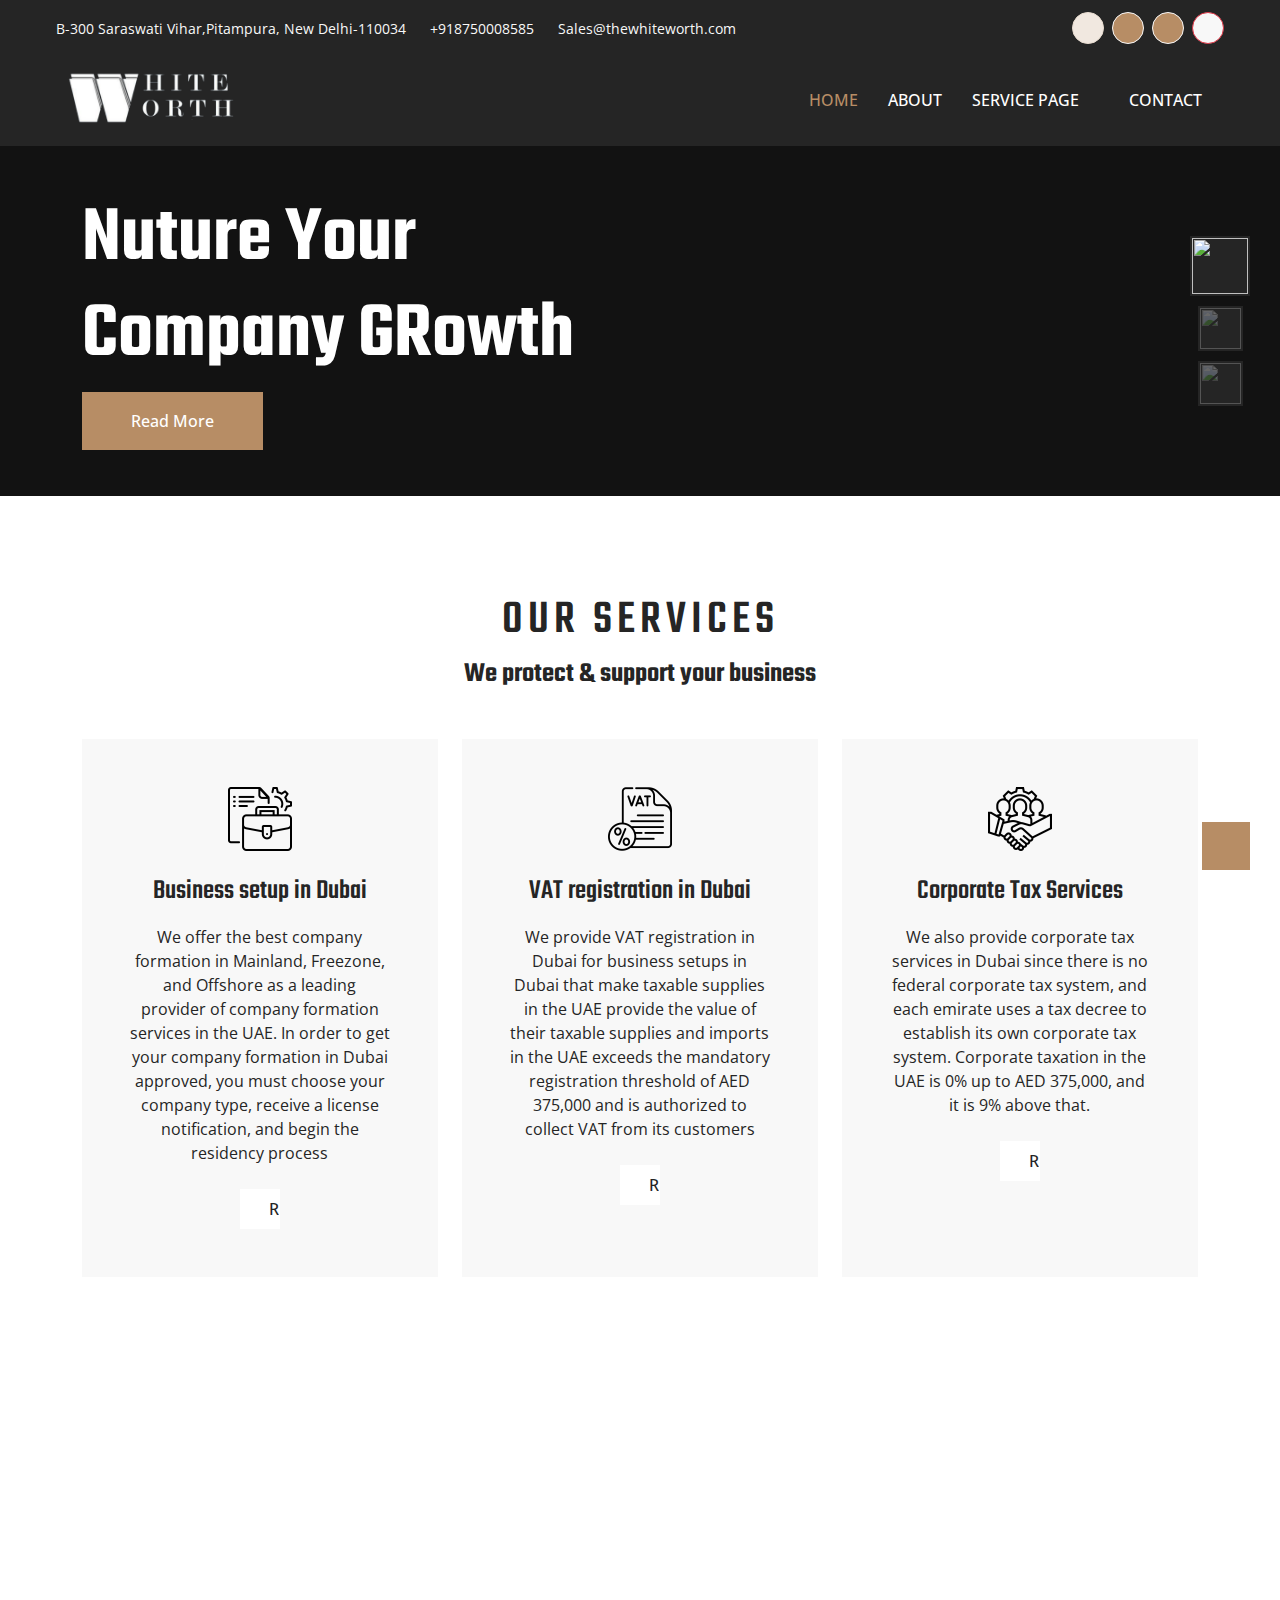
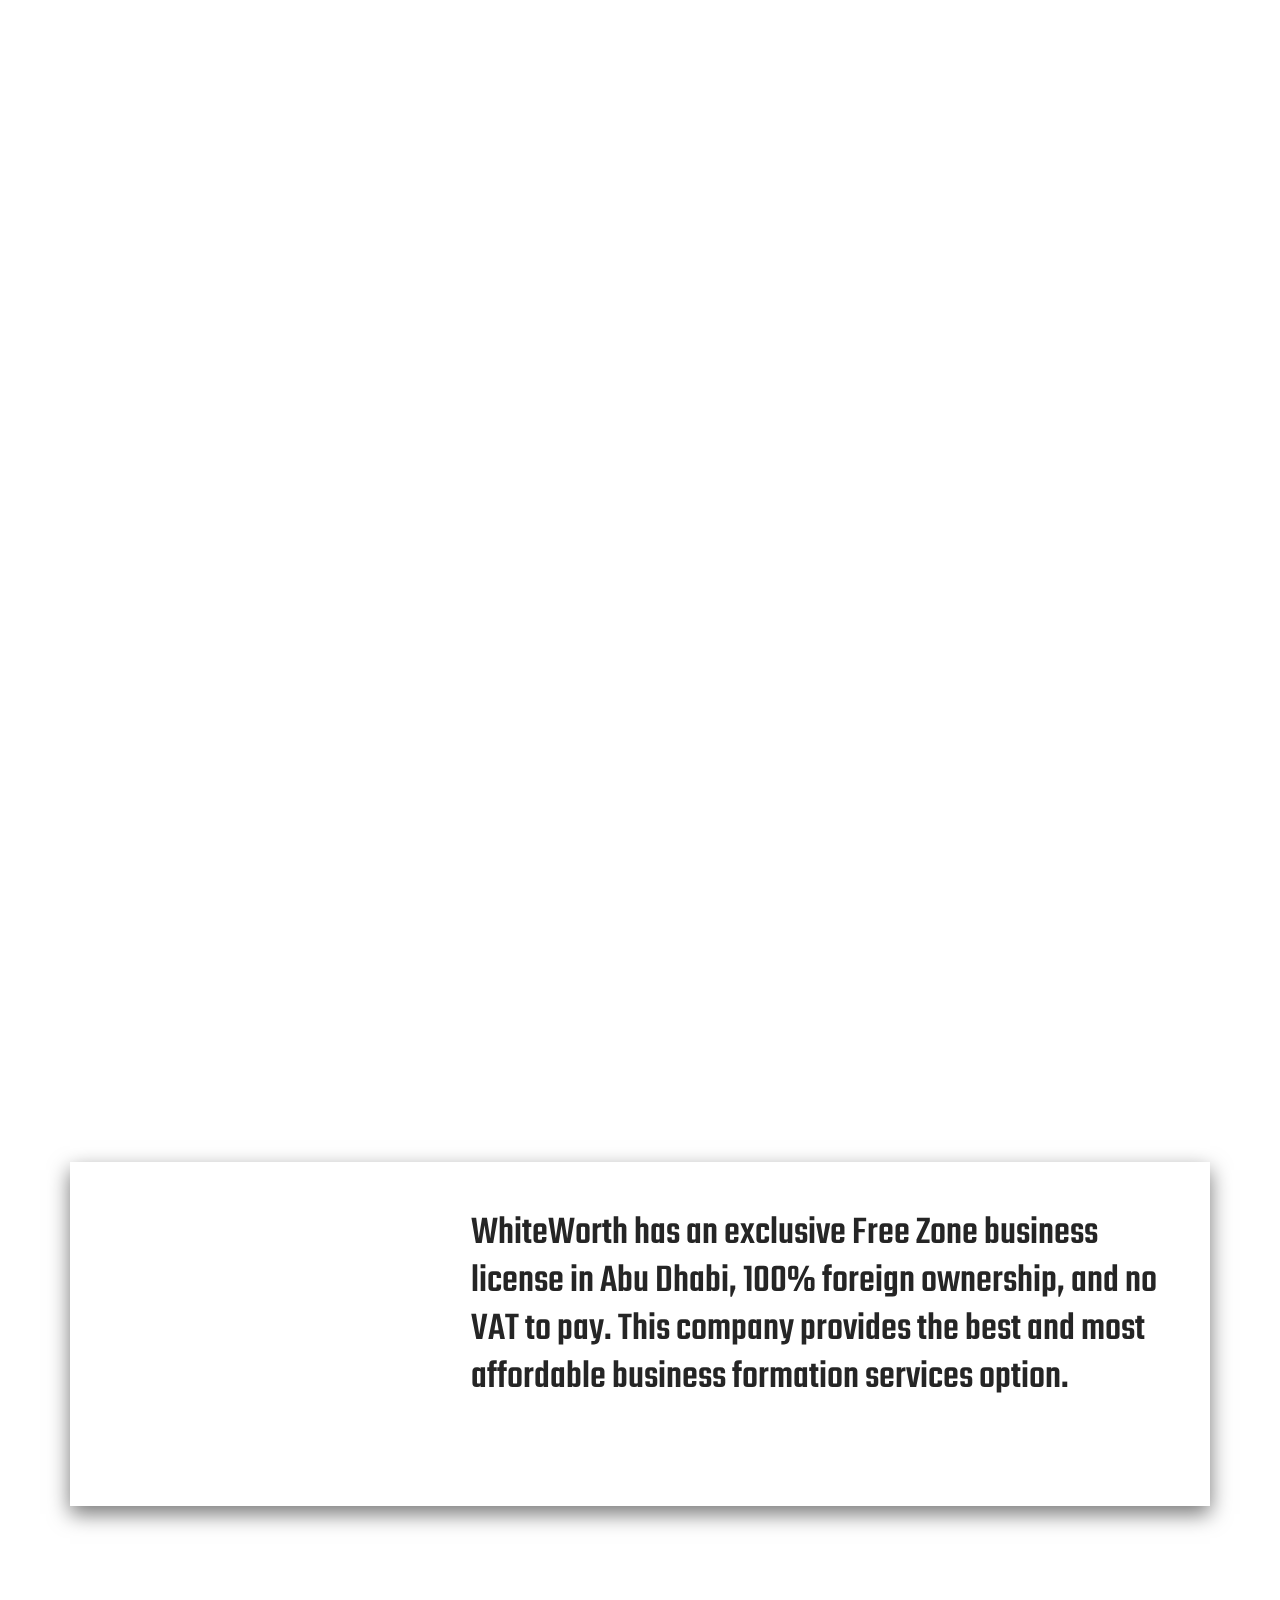
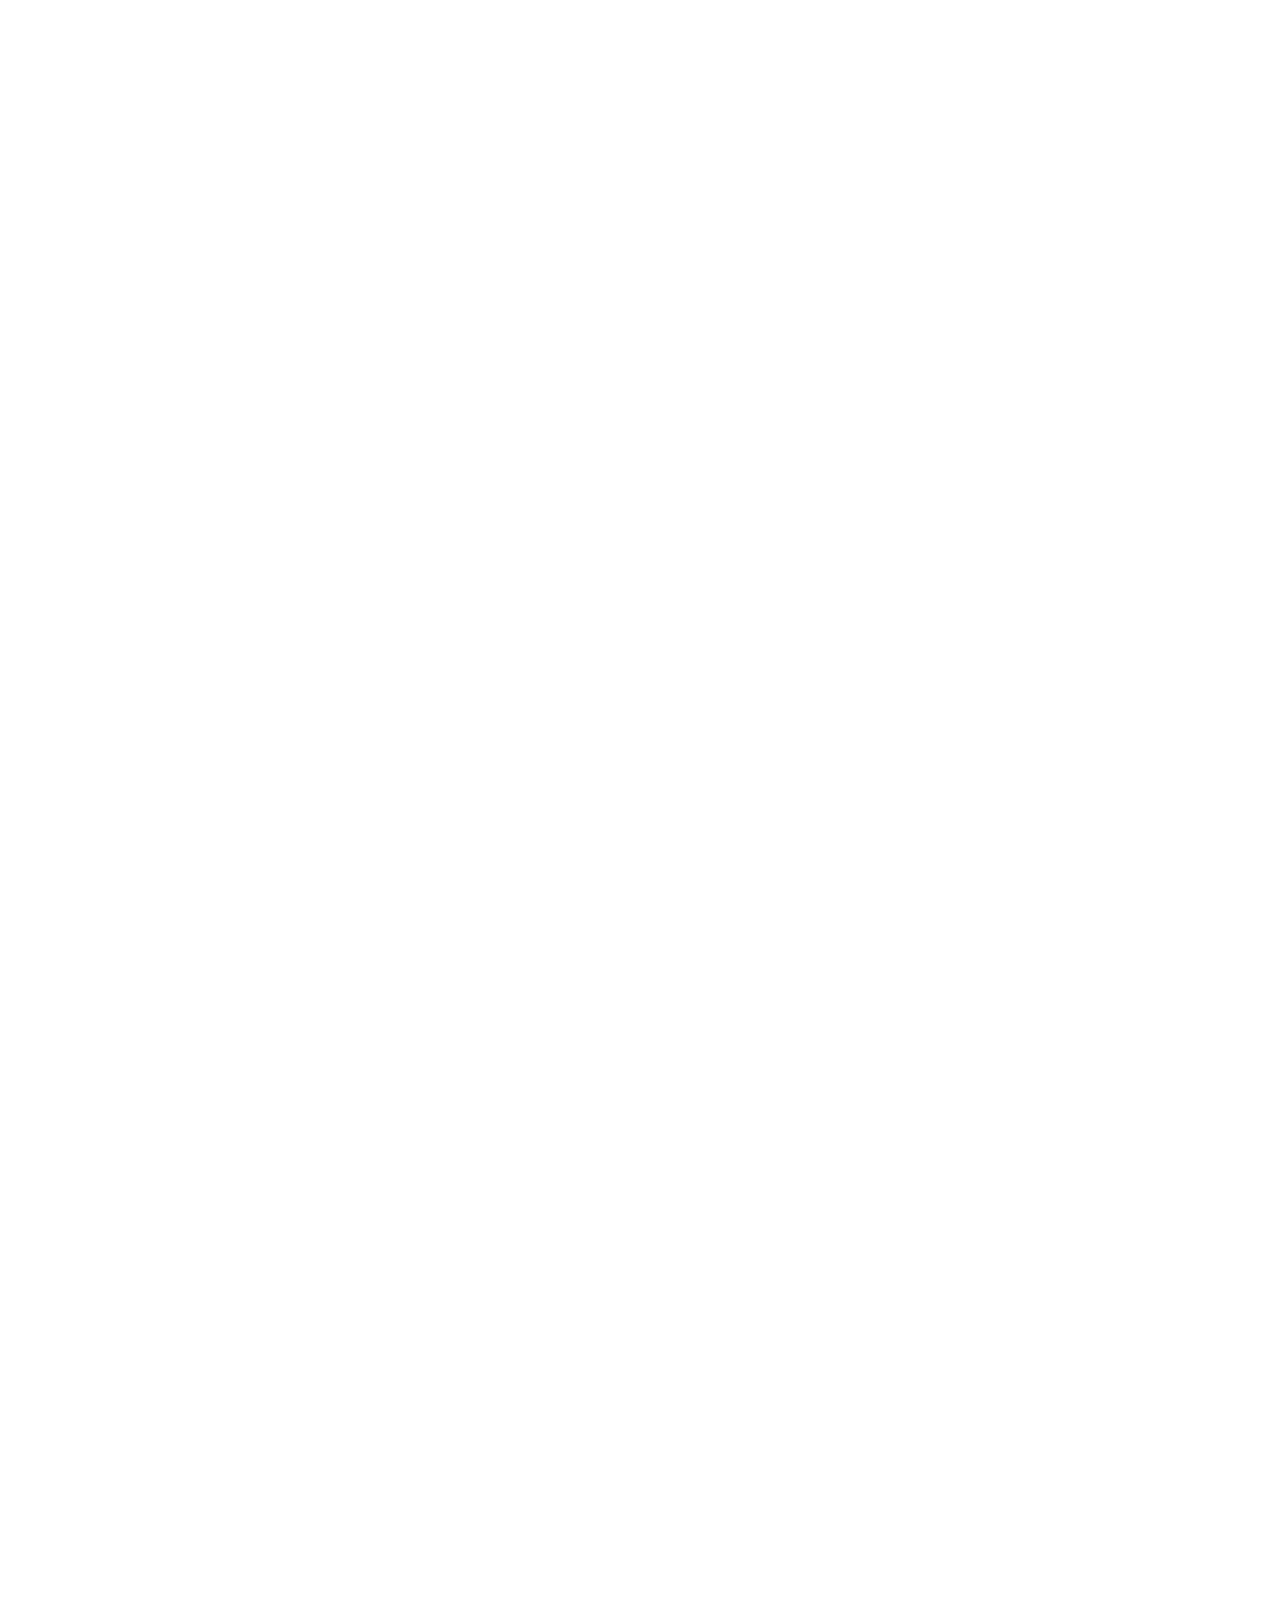
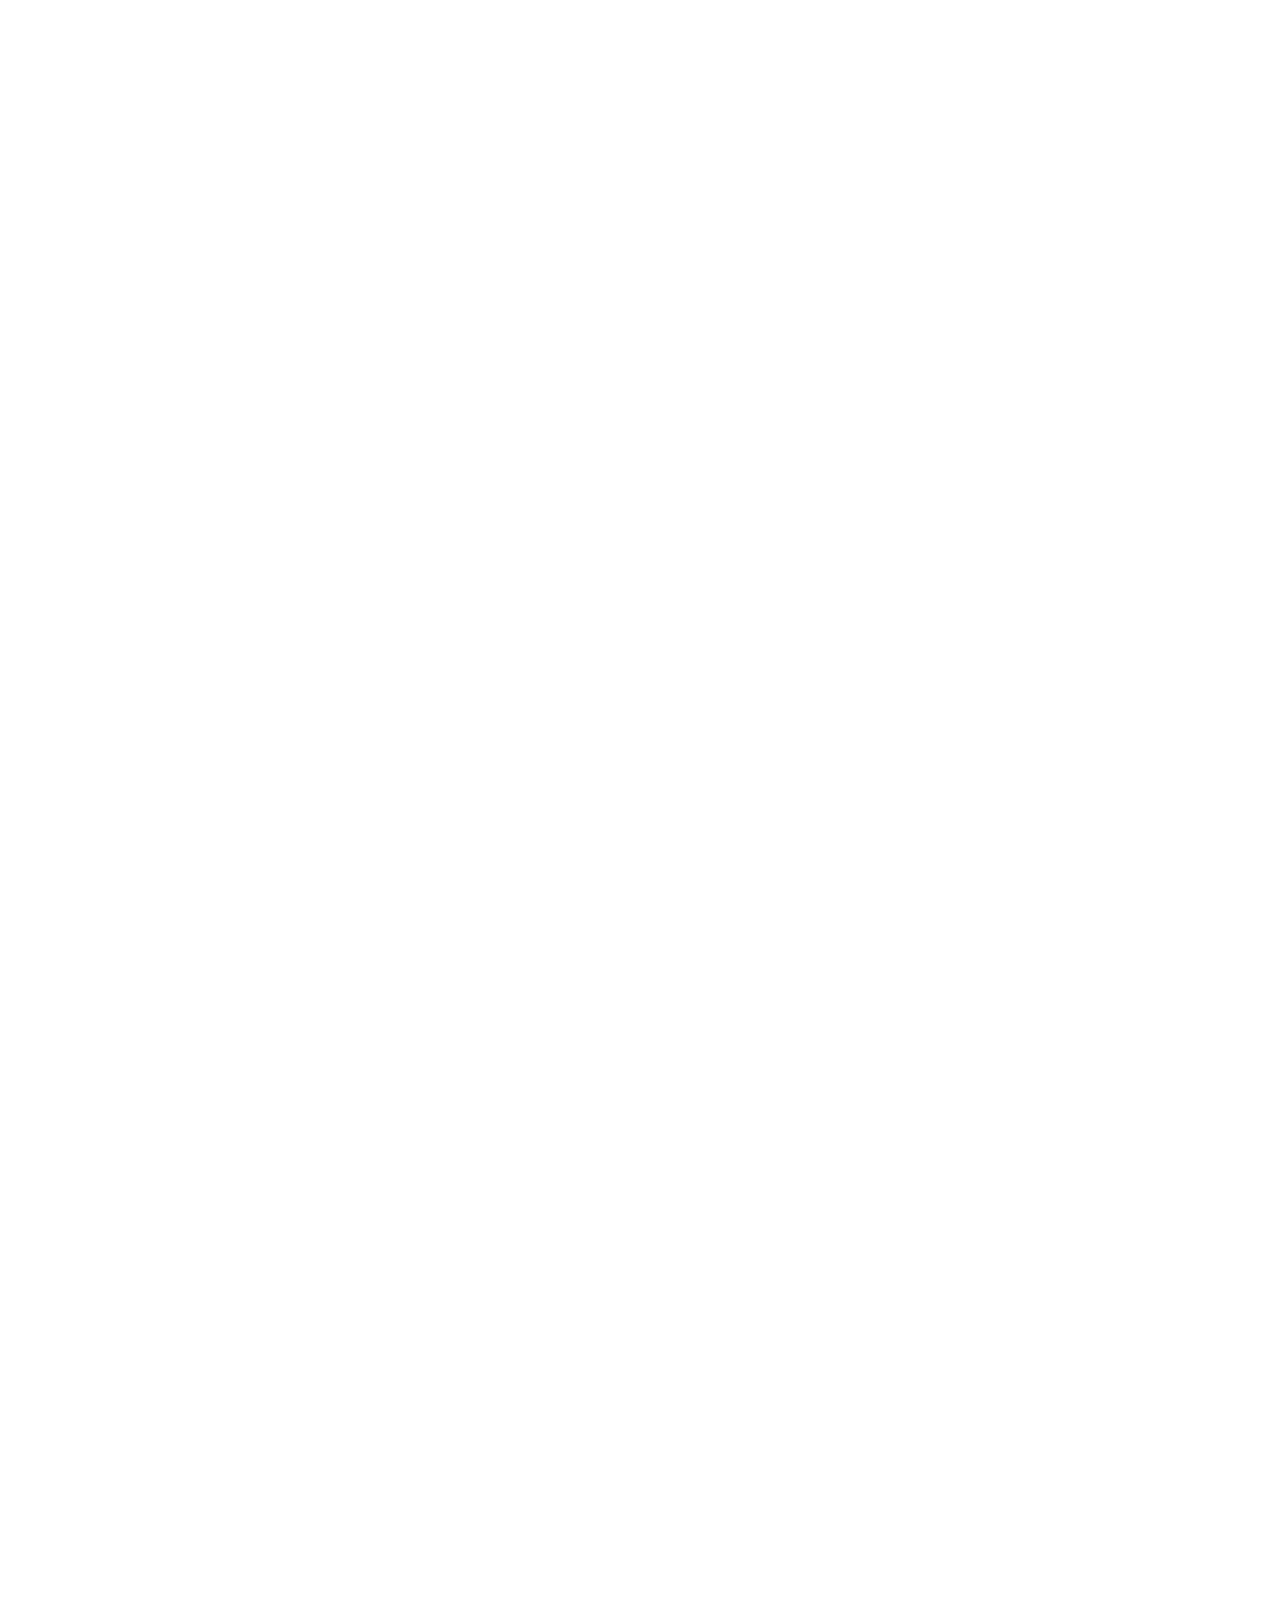
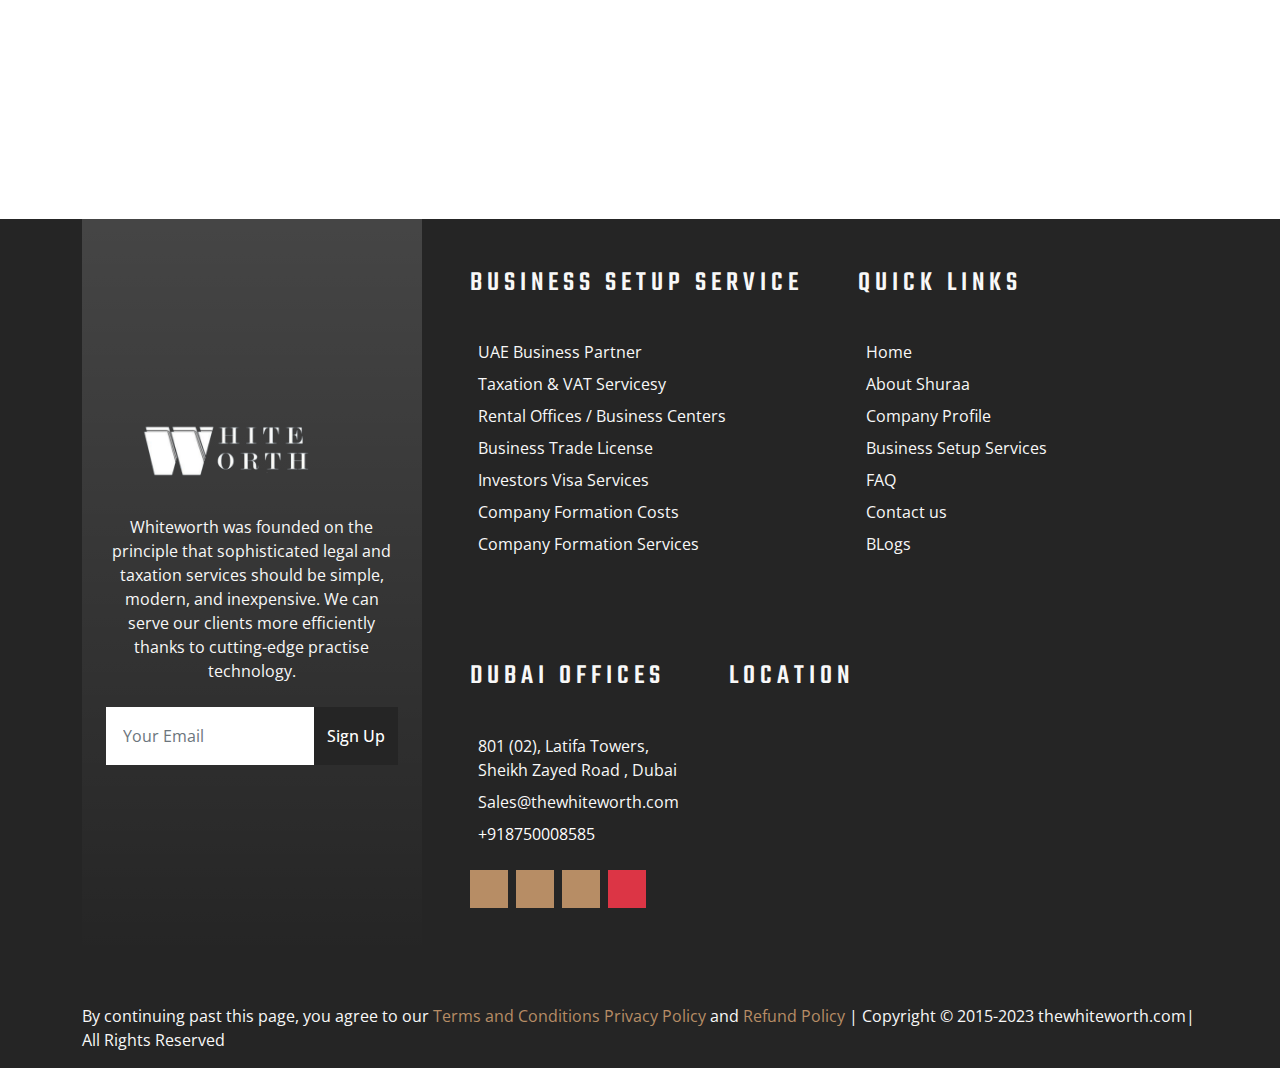
==== commit 7b1528a6: "Update the Homepage" ====
--- a/index.html
+++ b/index.html
@@ -3,13 +3,15 @@
 
 <head>
     <meta charset="utf-8">
-    <title>The Whiteworth</title>
+    <title>Lowest cost business establishment services in Dubai</title>
     <meta content="width=device-width, initial-scale=1.0" name="viewport">
     <meta content="" name="keywords">
-    <meta content="" name="description">
+    <meta name="googlebot" content="noindex">
+    <meta content="As the premier service provider for company formation in Dubai, we can help you launch your business in Dubai" name="description">
 
     <!-- Favicon -->
     <link href="img/images-120x120.png" rel="icon">
+    <link rel="canonical" href="/index/">
 
     <!-- Google Web Fonts -->
     <link rel="preconnect" href="https://fonts.googleapis.com">
@@ -49,9 +51,9 @@
                     <small class="me-3 text-light"><i class="fa fa-phone me-2"></i>+918750008585</small></a>
 
 
-                <a href="mailto:contact@legalraasta.com">
+                <a href="mailto: Sales@thewhiteworth.com">
                     <small class="text-light"><i
-                            class="fa fa-envelope-open me-2"></i>contact@legalraasta.com</small></a>
+                            class="fa fa-envelope-open me-2"></i> Sales@thewhiteworth.com</small></a>
                 </div>
             </div>
             <div class="col-lg-3 px-5 text-end">
@@ -122,13 +124,13 @@
                                 <h1 class="display-1 text-white animated slideInDown">Nuture Your  <br>
                                     Company GRowth</h1>
                                 
-                                <a href="#"  aria-label="More to know" class="btn btn-primary py-3 px-5 w-auto h-auto animated slideInLeft" >Read More</a>
-                            </div>
-                        </div>
-                    </div>
-                </div>
-            </div>
-            <div class="owl-carousel-item position-relative  bg-dark" data-dot="<img src='img/doing-business-in-dubai-dos-and-donts.jpg\'alt=''>">
+                                <a href="#aboutus"  aria-label="More to know" class="btn btn-primary py-3 px-5 w-auto h-auto animated slideInLeft" >Read More</a>
+                            </div>
+                        </div>
+                    </div>
+                </div>
+            </div>
+            <div class="owl-carousel-item position-relative  bg-dark" data-dot="<img src='img/doing-business-in-dubai-dos-and-donts.jpg'alt=''>">
                 <img class="img-fluid mw-100 fa fa-flip-horizontal" src="img/doing-business-in-dubai-dos-and-donts.jpg"  alt="">
                 <div class="owl-carousel-inner ">
                     <div class="container">
@@ -136,20 +138,20 @@
                             <div class="col-10 col-lg-8">
                                 <h1 class="display-1 text-white animated slideInDown">The Best Solution for your Business</h1>
                                 
-                                <a  href="#"  aria-label="More to know"class="btn btn-primary py-3 px-5 animated  mw-100 h-auto slideInLeft">Read More</a>
-                            </div>
-                        </div>
-                    </div>
-                </div>
-            </div>
-            <div class="owl-carousel-item position-relative" data-dot="<img src='img/carousel-3.jpg'alt=''>">
-                <img class="img-fluid mw-100  " src="img/Slider-img2.webp" alt="">
+                                <a  href="#aboutus"  aria-label="More to know"class="btn btn-primary py-3 px-5 animated  mw-100 h-auto slideInLeft">Read More</a>
+                            </div>
+                        </div>
+                    </div>
+                </div>
+            </div>
+            <div class="owl-carousel-item position-relative" data-dot="<img src='img/Slider-img2.webp'alt=''>">
+                <img class="img-fluid mw-100  " src="img/Slider-img2.webp" alt="" >
                 <div class="owl-carousel-inner">
                     <div class="container">
                         <div class="row justify-content-start">
                             <div class="col-10 col-lg-8">
                                 <h1 class="display-1 text-white animated slideInDown">Aligning your Registeration Process Ease</h1> 
-                                <a  href="#"  aria-label="More to know"class="btn btn-primary py-3 px-5 animated mw-100 h-auto slideInLeft">Read More</a>
+                                <a  href="#aboutus"  aria-label="More to know"class="btn btn-primary py-3 px-5 animated mw-100 h-auto slideInLeft">Read More</a>
                             </div>
                         </div>
                     </div>
@@ -158,101 +160,36 @@
         </div>
     </div>
     <!-- Carousel End -->
-    <div class="container-fluid px-4 py-5 bg-dark ">
+    <div class="container-fluid px-5 py-5 bg-dark d-sm-none d-block ">
         <!-- <img class="img-fluid mw-100  " src="img/Slider-img2.webp" alt=""> -->
-        <!-- <h1 class="text-white display-1 "><img class="me-1 ms-2  position-sticky" src="img/White-2 (1).png" width="230" height="80" loading="lazy" alt="Icon"> </h1> -->
-        <ul class="text-white fw-bold list-unstyled">
-            <li>Bank Account Assistance </li>
-            <li>Hassle Free Business Setup </li>
-            <li>Free Lifetime Visa For Investors</li>
-            <li>100% Ownership of Your Business </li>
-            <li> Highly Cost-Effective Business Setup</li>
+        <h1 class="text-white display-1 ">WhiteWorth is a top-notch business setup consultant in the UAE</h1>
+        <ul class="text-white fw-bold fs-4 list-unstyled">
+            <li><i class="fa fa-arrow-right text-white me-3 "></i>An assuredly easy process </li>
+            <li><i class="fa fa-arrow-right text-white me-3 "></i>Timely approval of all permissions</li>
+            <li><i class="fa fa-arrow-right text-white me-3 "></i>License registration and renewal</li>
+            <li><i class="fa fa-arrow-right text-white me-3 "></i>Free consultation on Company Formation</li>
+            <li><i class="fa fa-arrow-right text-white me-3 "></i>5+ years of transparent, trouble-free service</li>
+            <li><i class="fa fa-arrow-right text-white me-3 "></i> Obtain government liaison and approvals</li>
         </ul>
-        <a  href="#"  aria-label="More to know" 
+        <a  href="#aboutus"  aria-label="More to know" 
         class="btn btn-primary py-3 px-5 animated mw-100 h-auto slideInLeft">Read More</a>
-        
     </div>
     
-
-    <!-- Facts Start -->
-    <div class="container-xxl py-5">
-        <div class="container pt-5">
-            <div class="row g-4">
-                <div class="col-lg-4 col-md-6 wow fadeInUp" data-wow-delay="0.1s">
-                    <div class="fact-item text-center bg-light h-100 p-5 pt-0">
-                        <div class="fact-icon">
-                            <img src="img/iconssd/icon-2.png"loading="lazy" alt="Icon">
-                        </div>
-                        <h3 class="mb-3">Design Approach</h3>
-                        <p class="mb-0">Erat ipsum justo amet duo et elitr dolor, est duo duo eos lorem sed diam stet diam sed stet.</p>
-                    </div>
-                </div>
-                <div class="col-lg-4 col-md-6 wow fadeInUp" data-wow-delay="0.3s">
-                    <div class="fact-item text-center bg-light h-100 p-5 pt-0">
-                        <div class="fact-icon">
-                            <img src="img/iconssd/icon-3.png"loading="lazy" alt="Icon">
-                        </div>
-                        <h3 class="mb-3">Innovative Solutions</h3>
-                        <p class="mb-0">Erat ipsum justo amet duo et elitr dolor, est duo duo eos lorem sed diam stet diam sed stet.</p>
-                    </div>
-                </div>
-                <div class="col-lg-4 col-md-6 wow fadeInUp" data-wow-delay="0.5s">
-                    <div class="fact-item text-center bg-light h-100 p-5 pt-0">
-                        <div class="fact-icon">
-                            <img src="img/iconssd/icon-4.png"loading="lazy" alt="Icon">
-                        </div>
-                        <h3 class="mb-3">Project Management</h3>
-                        <p class="mb-0">Erat ipsum justo amet duo et elitr dolor, est duo duo eos lorem sed diam stet diam sed stet.</p>
-                    </div>
-                </div>
-            </div>
-        </div>
-    </div>
-    <!-- Facts End -->
-
-
-    <!-- About Start -->
-    <div class="container-xxl py-5">
-        <div class="container">
-            <div class="row g-5">
-                <div class="col-lg-6 wow fadeIn" data-wow-delay="0.1s">
-                    <div class="about-img">
-                        <img class="img-fluid" src="img/testi-side-img.png"loading="lazy" alt="">
-                        <img class="img-fluid"  style="object-fit: cover; object-view-box: inset(0% 0% 8% 16%);"src="img/team-1.jpg"loading="lazy" alt="">
-                    </div>
-                </div>
-                <div class="col-lg-6 wow fadeIn" data-wow-delay="0.5s">
-                    <h4 class="section-title">About Us</h4>
-                    <h1 class="display-5 mb-4">Why WhiteWorth?</h1>
-                    <p>
-                        We are a financial and business consulting organisation that offers a suite of financial, accounting, taxation and business advisory services and implementation support to a wide cross section of enterprises with a focus on Small and Medium Enterprises (SME’s). Whether establishing a new entity from the very conceptual stage to planning to execution, or achieving operational agility and financial health, or ensuring regulatory compliances, we have the requisite expertise, leadership bandwidth and commitment to offer a portfolio of value-added services, to make our clients’ operations efficient, cost-effective, futuristic and profitable. 
-                        
-                         </p>
-                   
-                    <div class="d-flex align-items-center mb-5">
-                        <div class="d-flex flex-shrink-0 align-items-center justify-content-center border border-5 border-primary" style="width: 120px; height: 120px;">
-                            <h1 class="display-1 mb-n2" data-toggle="counter-up">10</h1>
-                        </div>
-                        <div class="ps-4">
-                            <h3>Years</h3>
-                            <h3>Working</h3>
-                            <h3 class="mb-0">Experience</h3>
-                        </div>
-                    </div>
-                    <a class="btn btn-primary py-3 px-5"  href="#"  aria-label="More to know">Read More</a>
-                </div>
-            </div>
-        </div>
-    </div>
-    <!-- About End -->
-
-
-    <!-- Service Start -->
-    <div class="container-xxl py-5">
+    <script>
+        // var i,start;
+        // var x = document.getElementById("runway");
+        // var payhead = x.getElementsByClassName("text-white");
+        // console.log(payhead);
+        //  for (i=0; i<payhead.length;i++){
+        //     payhead[i].className += " d-none carousel-item";
+        //  }
+    </script>
+     <!-- Service Start -->
+     <div class="container-xxl py-5">
         <div class="container">
             <div class="text-center mx-auto mb-5 wow fadeInUp" data-wow-delay="0.1s" style="max-width: 600px;">
-                <h4 class="section-title">Our Services</h4>
-                <h1 class="display-5 mb-4">We protect & support
+                <h4 class="section-title text-dark display-5">Our Services</h4>
+                <h1 class="fs-3 mb-4">We protect & support
                     your business</h1>
             </div>
             <div class="row g-4">
@@ -260,21 +197,20 @@
                     <div class="service-item d-flex position-relative text-center h-100">
                         <img class="bg-img" src="img/service-1.jpg"loading="lazy" alt="">
                         <div class="service-text p-5">
-                            <img class="mb-4" src="img/iconssd/icon-5.png"loading="lazy" alt="Icon">
-                            <h3 class="mb-3">Commitment</h3>
-                            <p class="mb-4">Uprightness and Transparency are the pillars of our organization. This includes a no quibble cancellation policy if our services do not meet our promises. </p>
+                            <div class=""><img class="mb-4 icon-show" src="img/icon/portfolio.png"loading="lazy" alt="Icon"></div>
+                            <h3 class="mb-3">Business setup in Dubai</h3>
+                            <p class="mb-4">We offer the best company formation in Mainland, Freezone, and Offshore as a leading provider of company formation services in the UAE. In order to get your company formation in Dubai approved, you must choose your company type, receive a license notification, and begin the residency process </p>
                             <a class="btn"  href="#"  aria-label="More to know"><i class="fa fa-plus text-primary me-3"></i>Read More</a>
                         </div>
                     </div>
                 </div>
                 <div class="col-lg-4 col-md-6 wow fadeInUp" data-wow-delay="0.3s">
                     <div class="service-item d-flex position-relative text-center h-100">
-                        <img class="bg-img" src="img/service-2.jpg"loading="lazy" alt="">
+                        <!-- <img class="bg-img" src="img/service-2.jpg"loading="lazy" alt=""> -->
                         <div class="service-text p-5">
-                            <img class="mb-4" src="img/iconssd/icon-6.png"loading="lazy" alt="Icon">
-                            <h3 class="mb-3">Prompt Solution</h3>
-                            <p class="mb-4">We understand our client’s requirements and provide ready solution to it.
-                                Our financial experts are someone with whom you can always contact.</p>
+                            <img class="mb-4 icon-show" src="img/icon/vat.png"loading="lazy" alt="Icon">
+                            <h3 class="mb-3">VAT registration in Dubai</h3>
+                            <p class="mb-4">We provide VAT registration in Dubai for business setups in Dubai that make taxable supplies in the UAE provide the value of their taxable supplies and imports in the UAE exceeds the mandatory registration threshold of AED 375,000 and is authorized to collect VAT from its customers</p>
                             <a class="btn"  href="#"  aria-label="More to know"><i class="fa fa-plus text-primary me-3"></i>Read More</a>
                         </div>
                     </div>
@@ -283,9 +219,9 @@
                     <div class="service-item d-flex position-relative text-center h-100">
                         <img class="bg-img" src="img/service-3.jpg"loading="lazy" alt="">
                         <div class="service-text p-5">
-                            <img class="mb-4" src="img/iconssd/icon-7.png"loading="lazy" alt="Icon">
-                            <h3 class="mb-3">Virtual Service Provider</h3>
-                            <p class="mb-4">Outsourcing your accounts to an expert takes away the stress of managing process and compliance.</p>
+                            <img class="mb-4 icon-show" src="img/icon/team.png"loading="lazy" alt="Icon">
+                            <h3 class="mb-3 text-capitalize">Corporate tax services</h3>
+                            <p class="mb-4">We also provide corporate tax services in Dubai since there is no federal corporate tax system, and each emirate uses a tax decree to establish its own corporate tax system. Corporate taxation in the UAE is 0% up to AED 375,000, and it is 9% above that.</p>
                             <a class="btn"  href="#"  aria-label="More to know"><i class="fa fa-plus text-primary me-3"></i>Read More</a>
                         </div>
                     </div>
@@ -294,9 +230,9 @@
                     <div class="service-item d-flex position-relative text-center h-100">
                         <img class="bg-img" src="img/service-2.jpg"loading="lazy" alt="">
                         <div class="service-text p-5">
-                            <img class="mb-4" src="img/iconssd/icon-8.png"loading="lazy" alt="Icon">
-                            <h3 class="mb-3">Dedicated Squad</h3>
-                            <p class="mb-4">Highly skilled and experienced team who you and your stakeholders can trust to give the level of assurance needed to grow sustainably whilst exploiting the opportunities presented by an expanding risk landscape.</p>
+                            <img class="mb-4 icon-show" src="img/icon/visa.png"loading="lazy" alt="Icon">
+                            <h3 class="mb-3">Business visa for Dubai</h3>
+                            <p class="mb-4"> A business visa for Dubai can also be obtained through our team; this visa requires a passport that is valid for at least six months, a photo, proof of travel insurance, and a bank statement from the previous six months. The process typically takes five to ten working days, and the visa is valid for six months before it can be renewed.</p>
                             <a class="btn"  href="#"  aria-label="More to know"><i class="fa fa-plus text-primary me-3"></i>Read More</a>
                         </div>
                     </div>
@@ -305,11 +241,12 @@
                     <div class="service-item d-flex position-relative text-center h-100">
                         <img class="bg-img" src="img/service-5.jpg"loading="lazy" alt="">
                         <div class="service-text p-5">
-                            <img class="mb-4" src="img/iconssd/icon-9.png"loading="lazy" alt="Icon">
-                            <h3 class="mb-3">Innovation</h3>
-                            <p class="mb-4">A forward-looking approach in which we incorporate the new tools and
-                                technology which is informed by our leading thinkers and generates deep insight.</p>
-                            <a class="btn"  href="#"  aria-label="More to know"><i class="fa fa-plus text-primary me-3"></i>Read More</a>
+                            
+                                <img class="mb-4 icon-show" src="img/icon/public-relation.png"loading="lazy" alt="Icon">
+                                <h3 class="mb-3">Public Relations Officer (PRO) service</h3>
+                                <p class="mb-4">Contact WhiteWorth if you're looking for the best Public Relations Officer (PRO) service provider in Dubai who can assist you with the many business and employment regulations in the region. We help you through various government offices like Department of Economic Development (DED) and the Chamber of Commerce and Industry and many others.</p>
+                                <a class="btn"  href="#"  aria-label="More to know"><i class="fa fa-plus text-primary me-3"></i>Read More</a>
+                            
                         </div>
                     </div>
                 </div>
@@ -317,9 +254,11 @@
                     <div class="service-item d-flex position-relative text-center h-100">
                         <img class="bg-img" src="img/service-6.jpg"loading="lazy" alt="">
                         <div class="service-text p-5">
-                            <img class="mb-4" src="img/iconssd/icon-10.png"loading="lazy" alt="Icon">
-                            <h3 class="mb-3">Worthwhile</h3>
-                            <p class="mb-4">As our name suggests Whiteworth, we offer worthwhile services in addition to providing service guarantee and adding value to our offerings.</p>
+                            
+                                <img class="mb-4 icon-show" src="img/icon/free-trade.png"loading="lazy" alt="Icon">
+                            
+                            <h3 class="mb-3">Trade licenses in Dubai</h3>
+                            <p class="mb-4">We also offer trade licenses in Dubai, which require government and economic department approvals. If you don't have an office space, you can still apply for one by renting a flexi-desk or virtual office space and submitting all the required paperwork to increase your chances of success.</p>
                             <a class="btn"  href="#"  aria-label="More to know"><i class="fa fa-plus text-primary me-3"></i>Read More</a>
                         </div>
                     </div>
@@ -328,6 +267,124 @@
         </div>
     </div>
     <!-- Service End -->
+
+    <!-- Facts Start -->
+    <div class="container-xxl py-5"> 
+        <div class="container pt-5 ">
+            <div class="text-center mx-auto mb-5 pb-5 wow fadeInUp" data-wow-delay="0.1s" style="max-width: 600px;">
+                <h4 class="section-title text-dark display-5">Registration in 3 steps </h4>
+                <h5 class="fs-3 mb-5">Process for Dubai company formation with 100% Foreign Ownership</h5>
+            </div>
+            <div class="row g-4 ">
+                <div class="col-lg-4 col-md-6 wow fadeInUp" data-wow-delay="0.1s" >
+                    <div class="fact-item text-center bg-light h-100 p-5 pt-0">
+                        <div class="fact-icon">
+                            <img src="img/icon/to-do-list.png"loading="lazy" alt="Icon">
+                        </div>
+                        <h3 class="mb-3">Registration Form</h3>
+                        <p class="mb-0">Fill out our short registration form for company formation in the United Arab Emirates with your interests, and we'll get back to you with the best advice and necessary information</p>
+                    </div>
+                </div>
+                <div class="col-lg-4 col-md-6 wow fadeInUp" data-wow-delay="0.3s" style="box-shadow: 0px 9px 3px 3px;">
+                    <div class="fact-item text-center bg-light h-100 p-5 pt-0">
+                        <div class="fact-icon">
+                            <img src="img/icon/submit.png"loading="lazy" alt="Icon">
+                        </div>
+                        <h3 class="mb-3">Document Submission</h3>
+                        <p class="mb-0">Please provide us with the pertinent documents for submission so that we can handle all of the paperwork and filings for your Dubai company registration.
+                        </p>
+                    </div>
+                </div>
+                <div class="col-lg-4 col-md-6 wow fadeInUp" data-wow-delay="0.5s">
+                    <div class="fact-item text-center bg-light h-100 p-5 pt-0">
+                        <div class="fact-icon">
+                            <img src="img/icon/certificate.png"loading="lazy" alt="Icon">
+                            
+                        </div>
+                        <h3 class="mb-3">Handover of the Dubai certificate:</h3>
+                        <p class="mb-0">After the completion of all post-registration requirements and formalities, obtain the authorized Dubai business license and other necessary documents from our advisor</p>
+                    </div>
+                </div>
+            </div>
+        </div>
+    </div> 
+    <!-- Facts End -->
+    <div class="container carousel slide  py-5 px-3 mt-5  " data-bs-ride="carousel" id="runway" style="box-shadow: 0px 8px 20px 0px;">
+        <!-- <img class="img-fluid mw-100  " src="img/Slider-img2.webp" alt=""> -->
+            <div class="d-flex flex-row carousel-inner text-dark" >
+                    <div class=" carousel-item active ">
+                        <a href="#forms">
+                            <div class="d-flex">
+                                <img src="img/doing-business-in-dubai-dos-and-donts.jpg" class=" me-3 d-md-block d-none col-4" alt="">
+                                <h4 class=" fs-1 ">WhiteWorth has an exclusive Free Zone business license in Abu Dhabi, 100% foreign ownership, and no VAT to pay. This company provides the best and most affordable business formation services option. <br> <i class="fa fa-arrow-left-long ms-3 fs-1 fa fa-beat text-primary"></i></h4>
+                            </div>
+                        </a>
+                    </div>
+                     <div class=" carousel-item  ">
+                        <a href="#forms">
+                            <div class="d-flex">
+                                <img src="img/carousel-2 (2).jpg" class=" me-3  d-md-block d-none col-4" alt="">
+                                <h4 class=" fs-1 ">With our expert assistance, starting a business in Dubai is quick, efficient, and painless. We can help you register a company, open a business bank account, obtain a VISA, and handle marketing all in one location. <br> <i class="fa fa-arrow-left-long ms-3 fs-1 fa fa-beat text-primary"></i></h4>
+                            </div>
+                        </a>
+                    </div> 
+                     <div class="carousel-item  ">
+                        <a href="#forms">
+                            <div class="d-flex">
+                                <img src="img/documents_required.jpeg" class=" me-3 d-md-block d-none  col-4" alt="">
+                                <h4 class=" fs-1  ">Now, with our best service, unlock opportunities and launch your business in Dubai's thriving hub. <br> <i class="fa fa-arrow-left-long ms-3 fs-1 fa fa-beat text-primary"></i> </h4>
+                            </div>
+                        </a>
+                    </div>
+                    <div class="carousel-item  ">
+                        <a href="#forms">
+                            <div class="d-flex">
+                                <img src="img/slider1.jpg" class=" me-3 d-md-block d-none col-4" alt="">
+                                <h4 class=" fs-1 ">With our professional knowledge, years of experience, and close collaboration with various government agencies, incorporating your business in the UAE is now simpler than ever. <br><i class="fa fa-arrow-left-long ms-3 fs-1 fa fa-beat text-primary"></i> </h4>
+                            </div>
+                        </a>
+                    </div>
+            </div>
+    </div>
+
+
+    <!-- About Start -->
+    <div class="container-xxl py-5" id="aboutus">
+        <div class="container">
+            <div class="row g-5">
+                <div class="col-lg-6 wow fadeIn" data-wow-delay="0.1s">
+                    <div class="about-img">
+                        <img class="img-fluid" src="img/service-1.jpg"loading="lazy" alt="">
+                        <img class="img-fluid"  style="object-fit: cover; object-view-box: inset(0% 0% 8% 0%);"src="img/homepage1.jpg"loading="lazy" alt="">
+                    </div>
+                </div>
+                <div class="col-lg-6 wow fadeIn" data-wow-delay="0.5s">
+                    <h4 class="section-title">About Us</h4>
+                    <h1 class="display-5 mb-4">Why WhiteWorth?</h1>
+                    <p>With over 5 years of experience in company formation in Dubai, we provide a one-stop-shop approach for quick business registration, offering complete services for all incorporation, licensing, and other associated services to Free Zone, Mainland & offshore Establishments, and Branch </p>
+                    <p>With access to a top pool of chances, we have been assisting Indian businessmen to realize their ambition of company formation in Dubai. In order to position themselves for long-term growth and success while avoiding mistakes that could end up costing them time and money, WhiteWorth has been assisting international business owners with company formation in Dubai in the appropriate jurisdiction and with the appropriate company structure</p>
+                    <p class="fw-bolder text-dark ">Why not give us a call right away, and our top company setup specialist will give you the best advice?
+                    </p>
+                   
+                    <div class="d-flex align-items-center mb-5">
+                        <div class="d-flex flex-shrink-0 align-items-center justify-content-center border border-5 border-primary" style="width: 120px; height: 120px;">
+                            <h1 class="display-1 mb-n2" data-toggle="counter-up">10</h1>
+                        </div>
+                        <div class="ps-4">
+                            <h3>Years</h3>
+                            <h3>Working</h3>
+                            <h3 class="mb-0">Experience</h3>
+                        </div>
+                    </div>
+                    <a class="btn btn-primary py-3 px-5"  href="#"  aria-label="More to know">Read More</a>
+                </div>
+            </div>
+        </div>
+    </div>
+    <!-- About End -->
+
+
+   
 
 
     <!-- Feature Start -->
@@ -335,34 +392,44 @@
         <div class="container">
             <div class="row g-5">
                 <div class="col-lg-6 wow fadeInUp" data-wow-delay="0.1s">
-                    <h4 class="section-title">Why Choose Us!</h4>
+                    <h4 class="section-title">Why do you need us?</h4>
                     <h1 class="display-5 mb-4">Why You Should Trust Us? Learn More About Us!</h1>
-                    <p class="mb-4">Tempor erat elitr rebum at clita. Diam dolor diam ipsum sit. Aliqu diam amet diam et eos. Clita erat ipsum et lorem et sit, sed stet lorem sit clita duo justo magna dolore erat amet</p>
-                    <div class="row g-4">
+                   
+                    <div class="row g-4 text-dark">
                         <div class="col-12">
                             <div class="d-flex align-items-start">
-                                <img class="flex-shrink-0" src="img/iconssd/icon-2.png"loading="lazy" alt="Icon">
+                                <img class="flex-shrink-0" src="img/icon/offer.png"loading="lazy" alt="Icon">
+                                
                                 <div class="ms-4">
-                                    <h3>Design Approach</h3>
-                                    <p class="mb-0">Erat ipsum justo amet duo et elitr dolor, est duo duo eos lorem sed diam stet diam sed stet.</p>
+                                    <h3>Best Prices Guaranteed</h3>
+                                    <p class="mb-0">We offer an upfront price guarantee for company formation in Dubai.</p>
+                                </div>
+                            </div>
+                        </div>
+                        <div class="col-12 text-dark">
+                            <div class="d-flex align-items-start">
+                                <img class="flex-shrink-0" src="img/icon/public-relation.png"loading="lazy" alt="Icon">
+                                <div class="ms-4">
+                                    <h3>Many options</h3>
+                                    <p class="mb-0"> We offer Mainland, FreeZone, and offshore for company setup in the UAE, but there are so many that you must be entirely aware of. We take care of it for you by saving you time and using our knowledge.</p>
                                 </div>
                             </div>
                         </div>
                         <div class="col-12">
                             <div class="d-flex align-items-start">
-                                <img class="flex-shrink-0" src="img/iconssd/icon-3.png"loading="lazy" alt="Icon">
+                                <img class="flex-shrink-0" src="img/icon/save-time.png"loading="lazy" alt="Icon">
                                 <div class="ms-4">
-                                    <h3>Innovative Solutions</h3>
-                                    <p class="mb-0">Erat ipsum justo amet duo et elitr dolor, est duo duo eos lorem sed diam stet diam sed stet.</p>
+                                    <h3>Reducing Saving Time and Money</h3>
+                                    <p class="mb-0">Setting up a business in Dubai entails a lot of work on your behalf due to the numerous government agencies you must deal with and the extensive documentation required for registration</p>
                                 </div>
                             </div>
                         </div>
                         <div class="col-12">
                             <div class="d-flex align-items-start">
-                                <img class="flex-shrink-0" src="img/iconssd/icon-4.png"loading="lazy" alt="Icon">
+                                <img class="flex-shrink-0" src="img/icon/clock.png"loading="lazy" alt="Icon">
                                 <div class="ms-4">
-                                    <h3>Project Management</h3>
-                                    <p class="mb-0">Erat ipsum justo amet duo et elitr dolor, est duo duo eos lorem sed diam stet diam sed stet.</p>
+                                    <h3>Quick Licence Issuing</h3>
+                                    <p class="mb-0">We guarantee the issuing of business licenses in the shortest amount of time feasible. This also depends on whether you want to set up your business in a free zone, on land, or offshore</p>
                                 </div>
                             </div>
                         </div>
@@ -370,8 +437,8 @@
                 </div>
                 <div class="col-lg-6 wow fadeInUp" data-wow-delay="0.5s">
                     <div class="feature-img">
-                        <img class="img-fluid" src="img/slider-img.webp"loading="lazy" alt="">
-                        <img class="img-fluid"  style="object-fit: cover; object-view-box: inset(0% 0% 8% 16%);" src="img/intro.webp" class="center center"loading="lazy" alt="">
+                        <img class="img-fluid" src="img/service-4.jpg" loading="lazy" alt="">
+                        <img class="img-fluid"  style="object-fit: cover; object-view-box: inset(-9% 11% 16% 0%);" src="img/handshake.jpg" class="center center"loading="lazy" alt="">
                     </div>
                 </div>
             </div>
@@ -380,181 +447,78 @@
     <!-- Feature End -->
 
 
-    <!-- Project Start -->
-    <div class="container-xxl project py-5">
-        <div class="container">
-            <div class="text-center mx-auto mb-5 wow fadeInUp" data-wow-delay="0.1s" style="max-width: 600px;">
-                <h4 class="section-title">Our Projects</h4>
-                <h1 class="display-5 mb-4">Visit Our Latest Projects And Our Innovative Works</h1>
-            </div>
-            <div class="row g-4 wow fadeInUp" data-wow-delay="0.3s">
-                <div class="col-lg-4">
-                    <div class="nav nav-pills d-flex justify-content-between w-100 h-100 me-4">
-                        <button class="nav-link w-100 d-flex align-items-center text-start p-4 mb-4 active" data-bs-toggle="pill" data-bs-target="#tab-pane-1" type="button">
-                            <h3 class="m-0">01.Easy Solution</h3>
-                        </button>
-                        <button class="nav-link w-100 d-flex align-items-center text-start p-4 mb-4" data-bs-toggle="pill" data-bs-target="#tab-pane-2" type="button">
-                            <h3 class="m-0">02.Fast forward</h3>
-                        </button>
-                        <button class="nav-link w-100 d-flex align-items-center text-start p-4 mb-4" data-bs-toggle="pill" data-bs-target="#tab-pane-3" type="button">
-                            <h3 class="m-0">03.Big Thinking</h3>
-                        </button>
-                        <button class="nav-link w-100 d-flex align-items-center text-start p-4 mb-0" data-bs-toggle="pill" data-bs-target="#tab-pane-4" type="button">
-                            <h3 class="m-0">04.Belive Teamwork</h3>
-                        </button>
-                    </div>
-                </div>
-                <div class="col-lg-8">
-                    <div class="tab-content w-100">
-                        <div class="tab-pane fade show active" id="tab-pane-1">
-                            <div class="row g-4">
-                                <div class="col-md-6" style="min-height: 350px;">
-                                    <div class="position-relative h-100">
-                                        <img class="position-absolute img-fluid w-100 h-100" src="img/slider-img.webp"
-                                            style="object-fit: cover;"loading="lazy" alt="">
-                                    </div>
-                                </div>
-                                <div class="col-md-6">
-                                    <h1 class="mb-3"> Reflection of 10 year Experience </h1>
-                                    <p class="mb-4">Tempor erat elitr rebum at clita. Diam dolor diam ipsum sit. Aliqu diam amet diam et eos. Clita erat ipsum et lorem et sit, sed stet lorem sit clita duo justo magna dolore erat amet</p>
-                                    <p><i class="fa fa-check text-primary me-3"></i>Design Approach</p>
-                                    <p><i class="fa fa-check text-primary me-3"></i>Innovative Solutions</p>
-                                    <p><i class="fa fa-check text-primary me-3"></i>Project Management</p>
-                                    <a  href="#"  aria-label="More to know" class="btn btn-primary py-3 px-5 mt-3">Read More</a>
-                                </div>
-                            </div>
-                        </div>
-                        <div class="tab-pane fade" id="tab-pane-2">
-                            <div class="row g-4">
-                                <div class="col-md-6" style="min-height: 350px;">
-                                    <div class="position-relative h-100">
-                                        <img class="position-absolute img-fluid w-100 h-100" src="img/enterprenure.webp"
-                                            style="object-fit: cover;"loading="lazy" alt="">
-                                    </div>
-                                </div>
-                                <div class="col-md-6">
-                                    <h1 class="mb-3">25 Years Of Experience In financial Industry</h1>
-                                    <p class="mb-4">Tempor erat elitr rebum at clita. Diam dolor diam ipsum sit. Aliqu diam amet diam et eos. Clita erat ipsum et lorem et sit, sed stet lorem sit clita duo justo magna dolore erat amet</p>
-                                    <p><i class="fa fa-check text-primary me-3"></i>Design Approach</p>
-                                    <p><i class="fa fa-check text-primary me-3"></i>Innovative Solutions</p>
-                                    <p><i class="fa fa-check text-primary me-3"></i>Project Management</p>
-                                    <a  href="#"  aria-label="More to know" class="btn btn-primary py-3 px-5 mt-3">Read More</a>
-                                </div>
-                            </div>
-                        </div>
-                        <div class="tab-pane fade" id="tab-pane-3">
-                            <div class="row g-4">
-                                <div class="col-md-6" style="min-height: 350px;">
-                                    <div class="position-relative h-100">
-                                        <img class="position-absolute img-fluid w-100 h-100" src="img/private-limited-to-public-limited-500-700.webp"
-                                            style="object-fit: cover;"loading="lazy" alt="">
-                                    </div>
-                                </div>
-                                <div class="col-md-6">
-                                    <h1 class="mb-3">25 Years Of Experience In financial Industry</h1>
-                                    <p class="mb-4">Tempor erat elitr rebum at clita. Diam dolor diam ipsum sit. Aliqu diam amet diam et eos. Clita erat ipsum et lorem et sit, sed stet lorem sit clita duo justo magna dolore erat amet</p>
-                                    <p><i class="fa fa-check text-primary me-3"></i>Design Approach</p>
-                                    <p><i class="fa fa-check text-primary me-3"></i>Innovative Solutions</p>
-                                    <p><i class="fa fa-check text-primary me-3"></i>Project Management</p>
-                                    <a  href="#"  aria-label="More to know" class="btn btn-primary py-3 px-5 mt-3">Read More</a>
-                                </div>
-                            </div>
-                        </div>
-                        <div class="tab-pane fade" id="tab-pane-4">
-                            <div class="row g-4">
-                                <div class="col-md-6" style="min-height: 350px;">
-                                    <div class="position-relative h-100">
-                                        <img class="position-absolute img-fluid w-100 h-100" src="img/project-2 (2).jpg"
-                                            style="object-fit: cover;"loading="lazy" alt="">
-                                    </div>
-                                </div>
-                                <div class="col-md-6">
-                                    <h1 class="mb-3">25 Years Of Experience In financial Industry</h1>
-                                    <p class="mb-4">Tempor erat elitr rebum at clita. Diam dolor diam ipsum sit. Aliqu diam amet diam et eos. Clita erat ipsum et lorem et sit, sed stet lorem sit clita duo justo magna dolore erat amet</p>
-                                    <p><i class="fa fa-check text-primary me-3"></i>Design Approach</p>
-                                    <p><i class="fa fa-check text-primary me-3"></i>Innovative Solutions</p>
-                                    <p><i class="fa fa-check text-primary me-3"></i>Project Management</p>
-                                    <a  href="#"  aria-label="More to know" class="btn btn-primary py-3 px-5 mt-3">Read More</a>
-                                </div>
-                            </div>
-                        </div>
-                    </div>
-                </div>
-            </div>
-        </div>
-    </div>
-    <!-- Project End -->
-
+  
 
     <!-- Team Start -->
     <div class="container-xxl py-5">
         <div class="container">
             <div class="text-center mx-auto mb-5 wow fadeInUp" data-wow-delay="0.1s" style="max-width: 600px;">
                 <h4 class="section-title">Team Members</h4>
-                <h1 class="display-5 mb-4">We Are Creative financial Team For Your Dream Home</h1>
+                <h1 class="display-6 mb-4">Our Expert People Ready to Help You</h1>
             </div>
             <div class="row g-0 team-items">
                 <div class="col-lg-3 col-md-6 wow fadeInUp" data-wow-delay="0.1s">
                     <div class="team-item position-relative">
-                        <div class="position-relative">
-                            <img class="img-fluid" src="img/team-1.jpg"loading="lazy" alt="">
-                            <div class="team-social text-center">
+                        <div class=" d-flex justify-content-center bg-white">
+                            <img class="img-fluid" src="img/pratish.png"loading="lazy" alt="" style="height: 196px;width: 196px;">
+                            <!-- <div class="team-social text-center">
                                 <a class="btn btn-square"  href="#"  aria-label="More to know"><i class="fab fa-facebook-f"></i></a>
                                 <a class="btn btn-square"  href="#"  aria-label="More to know"><i class="fab fa-twitter"></i></a>
                                 <a class="btn btn-square"  href="#"  aria-label="More to know"><i class="fab fa-instagram"></i></a>
-                            </div>
+                            </div> -->
                         </div>
                         <div class="bg-light text-center p-4">
-                            <h3 class="mt-2">Advisor Name</h3>
-                            <span class="text-primary">Designation</span>
+                            <h3 class="mt-2">Pratish Goel</h3>
+                            <span class="text-primary">Legal corporate advisor & Free zone specialist</span>
                         </div>
                     </div>
                 </div>
                 <div class="col-lg-3 col-md-6 wow fadeInUp" data-wow-delay="0.3s">
                     <div class="team-item position-relative">
-                        <div class="position-relative">
-                            <img class="img-fluid" src="img/team-2.jpg"loading="lazy" alt="">
-                            <div class="team-social text-center">
+                        <div class=" d-flex justify-content-center bg-white">
+                            <img class="img-fluid" src="img/pulkitjain.jpg"loading="lazy" alt="" style="height: 196px;width: 196px;">
+                            <!-- <div class="team-social text-center">
                                 <a class="btn btn-square"  href="#"  aria-label="More to know"><i class="fab fa-facebook-f"></i></a>
                                 <a class="btn btn-square"  href="#"  aria-label="More to know"><i class="fab fa-twitter"></i></a>
                                 <a class="btn btn-square"  href="#"  aria-label="More to know"><i class="fab fa-instagram"></i></a>
-                            </div>
+                            </div> -->
                         </div>
                         <div class="bg-light text-center p-4">
-                            <h3 class="mt-2">Advisor Name</h3>
-                            <span class="text-primary">Designation</span>
+                            <h3 class="mt-2">Pulkit Jain</h3>
+                            <span class="text-primary">Legal corporate advisor & Real estate
+                                specialist</span>
                         </div>
                     </div>
                 </div>
                 <div class="col-lg-3 col-md-6 wow fadeInUp" data-wow-delay="0.5s">
                     <div class="team-item position-relative">
-                        <div class="position-relative">
-                            <img class="img-fluid" src="img/team-3.jpg"loading="lazy" alt="">
-                            <div class="team-social text-center">
+                        <div class=" d-flex justify-content-center bg-white">
+                            <img class="img-fluid" src="img/robin.webp"loading="lazy" alt="" style="height: 196px;width: 196px;">
+                            <!-- <div class="team-social text-center">
                                 <a class="btn btn-square"  href="#"  aria-label="More to know"><i class="fab fa-facebook-f"></i></a>
                                 <a class="btn btn-square"  href="#"  aria-label="More to know"><i class="fab fa-twitter"></i></a>
                                 <a class="btn btn-square"  href="#"  aria-label="More to know"><i class="fab fa-instagram"></i></a>
-                            </div>
+                            </div> -->
                         </div>
                         <div class="bg-light text-center p-4">
-                            <h3 class="mt-2">Advisor Name</h3>
-                            <span class="text-primary">Designation</span>
+                            <h3 class="mt-2">Robin Garg</h3>
+                            <span class="text-primary">UAE Vat expert, Tax consultant</span>
                         </div>
                     </div>
                 </div>
                 <div class="col-lg-3 col-md-6 wow fadeInUp" data-wow-delay="0.7s">
                     <div class="team-item position-relative">
-                        <div class="position-relative">
-                            <img class="img-fluid" src="img/team-4.jpg"loading="lazy" alt="">
-                            <div class="team-social text-center">
+                        <div class=" d-flex justify-content-center bg-white ">
+                            <img class="" src="img/ritika.webp"loading="lazy" alt="" style="height: 196px;width: 196px;">
+                            <!-- <div class="team-social text-center">
                                 <a class="btn btn-square"  href="#"  aria-label="More to know"><i class="fab fa-facebook-f"></i></a>
                                 <a class="btn btn-square"  href="#"  aria-label="More to know"><i class="fab fa-twitter"></i></a>
                                 <a class="btn btn-square"  href="#"  aria-label="More to know"><i class="fab fa-instagram"></i></a>
-                            </div>
+                            </div> -->
                         </div>
                         <div class="bg-light text-center p-4">
-                            <h3 class="mt-2">Advisor Name</h3>
-                            <span class="text-primary">Designation</span>
+                            <h3 class="mt-2">Ritika Goel</h3>
+                            <span class="text-primary">Legal Corporate <br> Advisor</span>
                         </div>
                     </div>
                 </div>
@@ -570,18 +534,22 @@
             <div class="row g-5">
                 <div class="col-lg-6 wow fadeInUp" data-wow-delay="0.1s">
                     <h4 class="section-title">Appointment</h4>
-                    <h1 class="display-5 mb-4">Make An Appointment To Start Your Dream Project</h1>
-                    <p class="mb-4">Tempor erat elitr rebum at clita. Diam dolor diam ipsum sit. Aliqu diam amet diam et eos. Clita erat ipsum et lorem et sit, sed stet lorem sit clita duo justo magna dolore erat amet</p>
+                    <h1 class="display-5 mb-4">Contact Us</h1>
+                    <p class="mb-4 text-dark">Still have concerns about starting a business in Dubai.
+                        In order to help you, we are here with our skilled personnel.
+                        </p>
                     <div class="row g-4">
                         <div class="col-12">
                             <div class="d-flex">
                                 <div class="d-flex flex-shrink-0 align-items-center justify-content-center bg-light" style="width: 65px; height: 65px;">
                                     <i class="fa fa-2x fa-phone-alt text-primary"></i>
                                 </div>
-                                <div class="ms-4">
-                                    <p class="mb-2">Call Us Now</p>
-                                    <h3 class="mb-0">+012 345 6789</h3>
-                                </div>
+                                <a href="tel:+918750008585">
+                                    <div class="ms-4">
+                                        <p class="mb-2">Call Us Now</p>
+                                        <h3 class="mb-0">+918750008585</h3>
+                                    </div>
+                                </a>
                             </div>
                         </div>
                         <div class="col-12">
@@ -589,52 +557,47 @@
                                 <div class="d-flex flex-shrink-0 align-items-center justify-content-center bg-light" style="width: 65px; height: 65px;">
                                     <i class="fa fa-2x fa-envelope-open text-primary"></i>
                                 </div>
-                                <div class="ms-4">
-                                    <p class="mb-2">Mail Us Now</p>
-                                    <h3 class="mb-0">info@example.com</h3>
-                                </div>
-                            </div>
-                        </div>
-                    </div>
-                </div>
-                <div class="col-lg-6 wow fadeInUp" data-wow-delay="0.5s">
-                    <div class="row g-3">
-                        <div class="col-12 col-sm-6">
-                            <input type="text" class="form-control" placeholder="Your Name" style="height: 55px;">
-                        </div>
-                        <div class="col-12 col-sm-6">
-                            <input type="email" class="form-control" placeholder="Your Email" style="height: 55px;">
-                        </div>
-                        <div class="col-12 col-sm-6">
-                            <input type="text" class="form-control" placeholder="Your Mobile" style="height: 55px;">
-                        </div>
-                        <div class="col-12 col-sm-6">
-                            <select class="form-select" style="height: 55px;">
-                                <option selected>Choose Service</option>
-                                <option value="1">Service 1</option>
-                                <option value="2">Service 2</option>
-                                <option value="3">Service 3</option>
-                            </select>
-                        </div>
-                        <div class="col-12 col-sm-6">
+                                <a href="mailto: Sales@thewhiteworth.com">
+                                    <div class="ms-4">
+                                        <p class="mb-2">Mail Us Now</p>
+                                        <h3 class="mb-0"> Sales@thewhiteworth.com</h3>
+                                    </div>
+                                </a>
+                            </div>
+                        </div>
+                    </div>
+                </div>
+                <div class="col-lg-5 mx-auto wow fadeInUp border border-primary border-3" id="forms" data-wow-delay="0.5s" style="border-style: ridge !important; box-shadow: rgb(183, 141, 101) 12px 10px 26px 0px ;">
+                    <div class="row g-3 mt-4">
+                        <div class="col-12 ">
+                            <input type="text" class="form-control border  border-bottom border-primary bg-light" placeholder="Your Name" style="height: 55px; border-width: 0px 0px 2px 0px !important;border-style: outset;">
+                        </div>
+                        <div class="col-12">
+                            <input type="email" class="form-control border  border-bottom border-primary bg-light" placeholder="Your Email"style="height: 55px; border-width: 0px 0px 2px 0px !important;border-style: outset;">
+                        </div>
+                        <div class="col-12 ">
+                            <input type="text" class="form-control border  border-bottom border-primary bg-light" placeholder="Your Mobile" style="height: 55px; border-width: 0px 0px 2px 0px !important;border-style: outset;">
+                        </div>
+                        
+                        <!-- <div class="col-12 col-sm-6">
                             <div class="date" id="date" data-target-input="nearest">
                                 <input type="text"
                                     class="form-control datetimepicker-input"
                                     placeholder="Choose Date" data-target="#date" data-toggle="datetimepicker" style="height: 55px;">
                             </div>
-                        </div>
-                        <div class="col-12 col-sm-6">
+                        </div> -->
+                        <!-- <div class="col-12 col-sm-6">
                             <div class="time" id="time" data-target-input="nearest">
                                 <input type="text"
                                     class="form-control datetimepicker-input"
                                     placeholder="Choose Date" data-target="#time" data-toggle="datetimepicker" style="height: 55px;">
                             </div>
-                        </div>
+                        </div> -->
+                        <!-- <div class="col-12">
+                            <textarea class="form-control" rows="5" placeholder="Message"></textarea>
+                        </div> -->
                         <div class="col-12">
-                            <textarea class="form-control" rows="5" placeholder="Message"></textarea>
-                        </div>
-                        <div class="col-12">
-                            <button class="btn btn-primary w-100 py-3" type="submit">Book Appointment</button>
+                            <button class="btn btn-primary border border-primary border-2 w-100 py-3" style="border-style: ridge !important;" type="submit">Book Appointment</button>
                         </div>
                     </div>
                 </div>
@@ -649,30 +612,111 @@
         <div class="container">
             <div class="text-center mx-auto mb-5 wow fadeInUp" data-wow-delay="0.1s" style="max-width: 600px;">
                 <h4 class="section-title">Testimonial</h4>
-                <h1 class="display-5 mb-4">Thousands Of Customers Who Trust Us And Our Services</h1>
+                <h1 class="display-5 mb-4">What Clients Say About Our Services!</h1>
             </div>
             <div class="owl-carousel testimonial-carousel wow fadeInUp" data-wow-delay="0.1s">
-                <div class="testimonial-item text-center" data-dot="<img class='img-fluid' src='img/testimonial-1.jpg' loading='lazy' alt=''>">
-                    <p class="fs-5">Clita clita tempor justo dolor ipsum amet kasd amet duo justo duo duo labore sed sed. Magna ut diam sit et amet stet eos sed clita erat magna elitr erat sit sit erat at rebum justo sea clita.</p>
-                    <h3>Client Name</h3>
-                    <span class="text-primary">Profession</span>
+                <div class="testimonial-item text-center" data-dot="<img class='img-fluid' src='img/brock.jpg' loading='lazy' alt=''>">
+                    <p class="fs-5">It's been a pleasure working with them
+						for a long time, and I appreciate Mr. Pratish Goel & their professionalism and expertise. They
+						collaborate to offer solutions that are appropriate for our needs and their counsel is
+						consistently useful. Their turnaround times are quite prompt, which helps our company function
+						well. I suggest them to anyone trying to set up a business in Dubai because of how quickly they
+						do their services.</p>
+                    <h3>Haider El Zarouni</h3>
+                    <span class="text-primary">CEO, Rarevision Catalyst</span>
                 </div>
                 <div class="testimonial-item text-center" data-dot="<img class='img-fluid' src='img/testimonial-2.jpg'loading='lazy' alt=''>">
-                    <p class="fs-5">Clita clita tempor justo dolor ipsum amet kasd amet duo justo duo duo labore sed sed. Magna ut diam sit et amet stet eos sed clita erat magna elitr erat sit sit erat at rebum justo sea clita.</p>
-                    <h3>Client Name</h3>
-                    <span class="text-primary">Profession</span>
+                    <p class="fs-5">The expert team took the time to
+						comprehend our particular business requirements and unquestionably gave us the crucial support
+						we needed to manage operations effectively in support of putting our organization in a position
+						to pursue new business ventures. We are incredibly grateful for the time they invested in
+						ensuring that our business kept moving forward. I truly enjoy their services for company
+						formation in Dubai because they are really nice and professional.</p>
+                    <h3>Salam Saleh</h3>
+                    <span class="text-primary">Founder,SalePosh</span>
                 </div>
                 <div class="testimonial-item text-center" data-dot="<img class='img-fluid' src='img/testimonial-3.jpg'loading='lazy' alt=''>">
-                    <p class="fs-5">Clita clita tempor justo dolor ipsum amet kasd amet duo justo duo duo labore sed sed. Magna ut diam sit et amet stet eos sed clita erat magna elitr erat sit sit erat at rebum justo sea clita.
-                        
-                    </p>
-                    <h3>Client Name</h3>
-                    <span class="text-primary">Profession</span>
+                    <p class="fs-5">I am relieved that I entrusted this
+						company with the legal work of setting up my company in Dubai. The licensing team at their
+						company moved quickly to prepare our business and immigration documentation. The team is really
+						competent and completely open. We would unquestionably suggest them to anyone looking to start a
+						new business or those already owning one. They made my work so easy & fast that they did
+						everything from start to end of the process. </p>
+                    <h3>Abdulaziz Rashid</h3>
+                    <span class="text-primary"></span>
+                </div>
+                <div class="testimonial-item text-center" data-dot="<img class='img-fluid' src='img/testi-side-img.png'loading='lazy' alt=''>">
+                    <p class="fs-5">Mr. Pulkit Jain assisted me in
+						starting my business in Dubai and has been a major contributor to the development of the
+						organization from the very beginning. Their professionals are meticulous in all facets of the
+						business. We are unquestionably their loyal customer now. As they have consistently surpassed
+						our expectations, I wouldn't mind recommending this company to others. I strongly support the
+						group and advise collaborating with them to create a successful foundation for your company. </p>
+                    <h3>Abdul Thani,Tusk Belle</h3>
+                    <span class="text-primary"></span>
                 </div>
             </div>      
         </div>
     </div>
     <!-- Testimonial End -->
+        <!-- Vendor Start -->
+    <div class="container-fluid py-3 wow fadeInUp" data-wow-delay="0.1s">
+            <div class="container d-flex justify-content-center custom_slide-track">
+            <div class="d-flex custom_slide">
+
+                <img src="img/deere-logo-agriculture.svg" loading="lazy" alt="" class="mx-4">
+            </div>
+            <div class="d-flex custom_slide">
+
+                <img src="img/Blue-Tokai.svg" loading="lazy" alt="" class="mx-4">
+                
+            </div>
+            <div class="d-flex custom_slide">
+
+                <img src="img/geekan1.svg" loading="lazy" alt="" class="mx-4">
+            </div>
+            <div class="d-flex custom_slide">
+
+                <img src="img/logo-animated-hul.svg" loading="lazy" alt="" class="mx-4">
+            </div>
+            <div class="d-flex custom_slide">
+
+                <img src="img/Rockland.svg" loading="lazy" alt="" class="mx-4">
+                
+            </div>
+            <div class="d-flex custom_slide">
+
+                <img src="img/odhani.svg" loading="lazy" alt="" class="mx-4">
+            </div>
+            <div class="d-flex custom_slide">
+
+                <img src="img/deere-logo-agriculture.svg" loading="lazy" alt="" class="mx-4">
+            </div>
+            <div class="d-flex custom_slide">
+
+                <img src="img/Blue-Tokai.svg" loading="lazy" alt="" class="mx-4">
+                
+            </div>
+            <div class="d-flex custom_slide">
+
+                <img src="img/geekan1.svg" loading="lazy" alt="" class="mx-4">
+            </div>
+            <div class="d-flex custom_slide">
+
+                <img src="img/logo-animated-hul.svg" loading="lazy" alt="" class="mx-4">
+            </div>
+            <div class="d-flex custom_slide">
+
+                <img src="img/Rockland.svg" loading="lazy" alt="" class="mx-4">
+                
+            </div>
+            <div class="d-flex custom_slide">
+
+                <img src="img/odhani.svg" loading="lazy" alt="" class="mx-4">
+            </div>   
+        </div>
+    </div>
+    <!-- Vendor End -->
 
 
     <!-- Footer Start -->
@@ -683,8 +727,8 @@
                     <div
                         class="d-flex flex-column align-items-center justify-content-center text-center h-100 bg-gradient p-4">
                         <a href="index.html" class="navbar-brand">
-                            <h1 class="m-0 text-white"> <img  class="rounded-circle"
-                                src="img/logo120.png.png" width="80" height="80"loading="lazy" alt=""> Whiteworth</h1>
+                            <h1 class="m-0 d-flex flex-row"><img class="me-1 ms-2  position-sticky" src="img/White-2 (1).png" width="230" height="80" loading="lazy" alt="Icon">
+                            </h1>
                         </a>
                         <p class="mt-3 mb-4">Whiteworth was founded on the principle that sophisticated legal and
                             taxation services should be simple, modern, and inexpensive. We can serve our clients
@@ -700,88 +744,66 @@
                 </div>
                 <div class="col-lg-8 col-md-6">
                     <div class="row gx-5">
-                        <div class="col-lg-4 col-md-12 pt-0 pt-lg-5 mb-5">
+                        <div class="col-lg-6 col-md-12 pt-0 pt-lg-5 mb-5">
                             <div class="section-title section-title-sm position-relative pb-3 mb-4">
-                                <h3 class="text-light mb-0">Company Services</h3>
-                            </div>
+                                <h3 class="text-light mb-0">Business Setup Service</h3>
+                            </div>
++
                             <div class="link-animated d-flex flex-column justify-content-start">
                                 <a class="text-light mb-2" href="private-limited-company-registration.html"><i
-                                        class="fa fa-light fa-arrow-right text-primary me-2"></i>Private Limited
-                                    Registration</a>
+                                        class="fa fa-light fa-arrow-right text-primary me-2"></i>UAE Business Partner</a>
                                 <a class="text-light mb-2" href="llp-registration.html"><i
-                                        class="fa fa-light fa-arrow-right text-primary me-2"></i>Limited Liability
-                                    Partnership
-                                    (LLP)</a>
+                                        class="fa fa-light fa-arrow-right text-primary me-2"></i>Taxation & VAT Servicesy</a>
                                 <a class="text-light mb-2" href="opc-registration.html"><i
-                                        class="fa fa-light fa-arrow-right text-primary me-2"></i>One Person
-                                    Company</a>
+                                        class="fa fa-light fa-arrow-right text-primary me-2"></i>Rental Offices / Business Centers</a>
                                 <a class="text-light mb-2" href="msme-registration.html"><i
-                                        class="fa fa-light fa-arrow-right text-primary me-2"></i>MSME
-                                    Registration</a>
+                                        class="fa fa-light fa-arrow-right text-primary me-2"></i>Business Trade License</a>
                                 <a class="text-light mb-2" href="iso-registration.html"><i
-                                        class="fa fa-light fa-arrow-right text-primary me-2"></i>ISO
-                                    Registration</a>
-                            </div>
-                        </div>
-
-
-                        <div class="col-lg-4 col-md-12 pt-0 pt-lg-5 mb-5">
+                                        class="fa fa-light fa-arrow-right text-primary me-2"></i>Investors Visa Services</a>
+                                <a class="text-light mb-2" href="iso-registration.html"><i
+                                        class="fa fa-light fa-arrow-right text-primary me-2"></i>Company Formation Costs</a>
+                                <a class="text-light mb-2" href="iso-registration.html"><i
+                                        class="fa fa-light fa-arrow-right text-primary me-2"></i>Company Formation Services</a>
+                            </div>
+                        </div>
+
+                        <div class="col-lg-5 col-md-12 pt-0 pt-lg-5 mb-5">
                             <div class="section-title section-title-sm position-relative pb-3 mb-4">
-                                <h3 class="text-light mb-0">Registration</h3>
-                            </div>
-                            <div class="link-animated d-flex flex-column justify-content-start">
-                                <a class="text-light mb-2" href="drug-license.html"><i
-                                        class="fa fa-light fa-arrow-right text-primary me-2"></i>Drug License</a>
-                                <a class="text-light mb-2" href="import-export-code-iec-registration.html"><i
-                                        class="fa fa-light fa-arrow-right text-primary me-2"></i>Import Export
-                                    Code</a>
-                                <a class="text-light mb-2" href="trademark-registration.html"><i
-                                        class="fa fa-light fa-arrow-right text-primary me-2"></i>Trademark
-                                    Registration</a>
-                                <a class="text-light mb-2" href="partnership-registration.html"><i
-                                        class="fa fa-light fa-arrow-right text-primary me-2"></i>Patent
-                                    Registration</a>
-                                <a class="text-light mb-2" href="esi-registration.html"><i
-                                        class="fa fa-light fa-arrow-right text-primary me-2"></i>ESI
-                                    Registration</a>
-                            </div>
-                        </div>
-
-
-
-                        <div class="col-lg-4 col-md-12 pt-0 pt-lg-5 mb-5">
-                            <div class="section-title section-title-sm position-relative pb-3 mb-4">
-                                <h3 class="text-light mb-0">TAXATION</h3>
+                                <h3 class="text-light mb-0">Quick Links</h3>
                             </div>
                             <div class="link-animated d-flex flex-column justify-content-start">
                                 <a class="text-light mb-2" href="income-tax-return.html"><i
-                                        class="fa fa-light fa-arrow-right text-primary me-2"></i>Income Tax
-                                    Return</a>
+                                        class="fa fa-light fa-arrow-right text-primary me-2"></i>Home</a>
                                 <a class="text-light mb-2" href="tds-return.html"><i
-                                        class="fa fa-light fa-arrow-right text-primary me-2"></i>TDS Return</a>
+                                        class="fa fa-light fa-arrow-right text-primary me-2"></i>About Shuraa</a>
                                 <a class="text-light mb-2" href="gst-registration.html"><i
-                                        class="fa fa-light fa-arrow-right text-primary me-2"></i>GST
-                                    Registration</a>
+                                        class="fa fa-light fa-arrow-right text-primary me-2"></i>Company Profile</a>
                                 <a class="text-light mb-2" href="gst-return.html"><i
-                                        class="fa fa-light fa-arrow-right text-primary me-2"></i>GST Return</a>
+                                        class="fa fa-light fa-arrow-right text-primary me-2"></i>Business Setup Services</a>
                                 <a class="text-light mb-2" href="gst-software.html"><i
-                                        class="fa fa-light fa-arrow-right text-primary me-2"></i>GST Software</a>
+                                        class="fa fa-light fa-arrow-right text-primary me-2"></i>FAQ</a>
+                                <a class="text-light mb-2" href="gst-software.html"><i
+                                        class="fa fa-light fa-arrow-right text-primary me-2"></i>Contact us</a>
+                                <a class="text-light mb-2" href="gst-software.html"><i
+                                        class="fa fa-light fa-arrow-right text-primary me-2"></i>BLogs</a>
                             </div>
                         </div>
                     </div>
                     <div class="row gx-5">
                         <div class="col-lg-4 col-md-12 pt-5 mb-5">
                             <div class="section-title section-title-sm position-relative pb-3 mb-4">
-                                <h3 class="text-light mb-0">Delhi Offices</h3>
+                                <h3 class="text-light mb-0">Dubai Offices</h3>
                             </div>
                             <div class="d-flex mb-2">
                                 <i class="fa fa-location-dot mt-1 text-primary me-2"></i>
-                                <p class="mb-0">B-300 Saraswati Vihar,Pitampura, New Delhi-110034</p>
+                                <p class="mb-0">801 (02), Latifa Towers, Sheikh Zayed Road , Dubai
+                                   </p>
                             </div>
                             <div class="d-flex mb-2">
                                 <i class="fa fa-solid fa-envelope-open-text text-primary me-2"></i>
-                                <a href="mailto:contact@legalraasta.com">
-                                    <p class="mb-0  text-decoration-none text-light">contact@legalraasta.com</p>
+                                <a href="mailto: Sales@thewhiteworth.com">
+                                    <p class="mb-0  text-decoration-none text-light"> Sales@thewhiteworth.com</p>
                                 </a>
                             </div>
                             <div class="d-flex mb-2">
@@ -830,7 +852,7 @@
             <div class="container container-fluid bg-dark text-light mt-5">
                 <div class="row gx-5">
                   <p class="prg_style">By continuing past this page, you agree to our <a href="terms-and-conditions.html">Terms and Conditions</a> 
-                    <a href="privacy-policy.html">Privacy Policy</a> and <a href="refund-policy.html">Refund Policy</a>  | Copyright © 2015-2023 LegalRaasta.com| All Rights Reserved  
+                    <a href="privacy-policy.html">Privacy Policy</a> and <a href="refund-policy.html">Refund Policy</a>  | Copyright © 2015-2023 thewhiteworth.com| All Rights Reserved  
                   </p>
                 </div>
             </div>
--- a/css/style.css
+++ b/css/style.css
@@ -241,8 +241,14 @@
     background-size: cover;
     /* background-color: #e6c79c;
 background-image: linear-gradient(315deg, #e6c79c 0%, #d6a3a3 74%); */
-
-
+}
+.fact-header {
+    background: url(../img/linestep1.png) center center no-repeat;
+    background-size: contain ;
+   
+    background-repeat: no-repeat;
+    /* background-color: #e6c79c;
+background-image: linear-gradient(315deg, #e6c79c 0%, #d6a3a3 74%); */
 }
 
 .breadcrumb-item+.breadcrumb-item::before {
@@ -257,7 +263,14 @@
     letter-spacing: 5px;
     text-transform: uppercase;
 }
-
+.service-text:hover .icon-show{
+
+    padding: 1rem;
+    border-radius: 50% !important;
+    background: #ffffff;
+    transition: .5s ease-out;
+    
+}
 
 /*** Facts ***/
 .fact-item .fact-icon {
@@ -270,11 +283,12 @@
     justify-content: center;
     background: #FFFFFF;
     border-radius: 120px;
+    border:3px solid #3e2309;
     transition: .5s;
 }
 
 .fact-item:hover .fact-icon {
-    background: var(--dark);
+    background: var(--primary);
 }
 
 .fact-item .fact-icon i {
@@ -411,7 +425,9 @@
     background: var(--primary);
 }
 
-
+.carousel-item{
+    transition: transform .3s ease-in-out !important;
+}
 
 
 
@@ -600,6 +616,29 @@
     height: 80% !important;
 }
 
+/* Clients Images Style Start */
+.custom_slide img{
+    width: 150px;
+    height: auto;;
+    animation-delay: 0.1s;
+    animation: scroll 10s linear infinite  ;
+}
+
+.custom_slide-track {
+    width: 70%;
+    height:5rem;
+    margin:auto;
+    gap: 1rem;
+    overflow: hidden;
+  }
+  
+  @keyframes scroll {
+    0% {transform: translateX(0);}
+    100% {transform: translateX(500%)}
+  }
+  /* Client Images Style End */
+
+
 @media screen and  (min-width:1196px){
     .fs-xl-1 {
         font-size: calc(1.375rem + 1.5vw) !important
@@ -705,7 +744,8 @@
     }
     .header-carousel .owl-carousel-item {
         position: relative;
-        min-height: 300px;
+        min-height: 350px;
+        max-height: 500px;
     }
 
 }
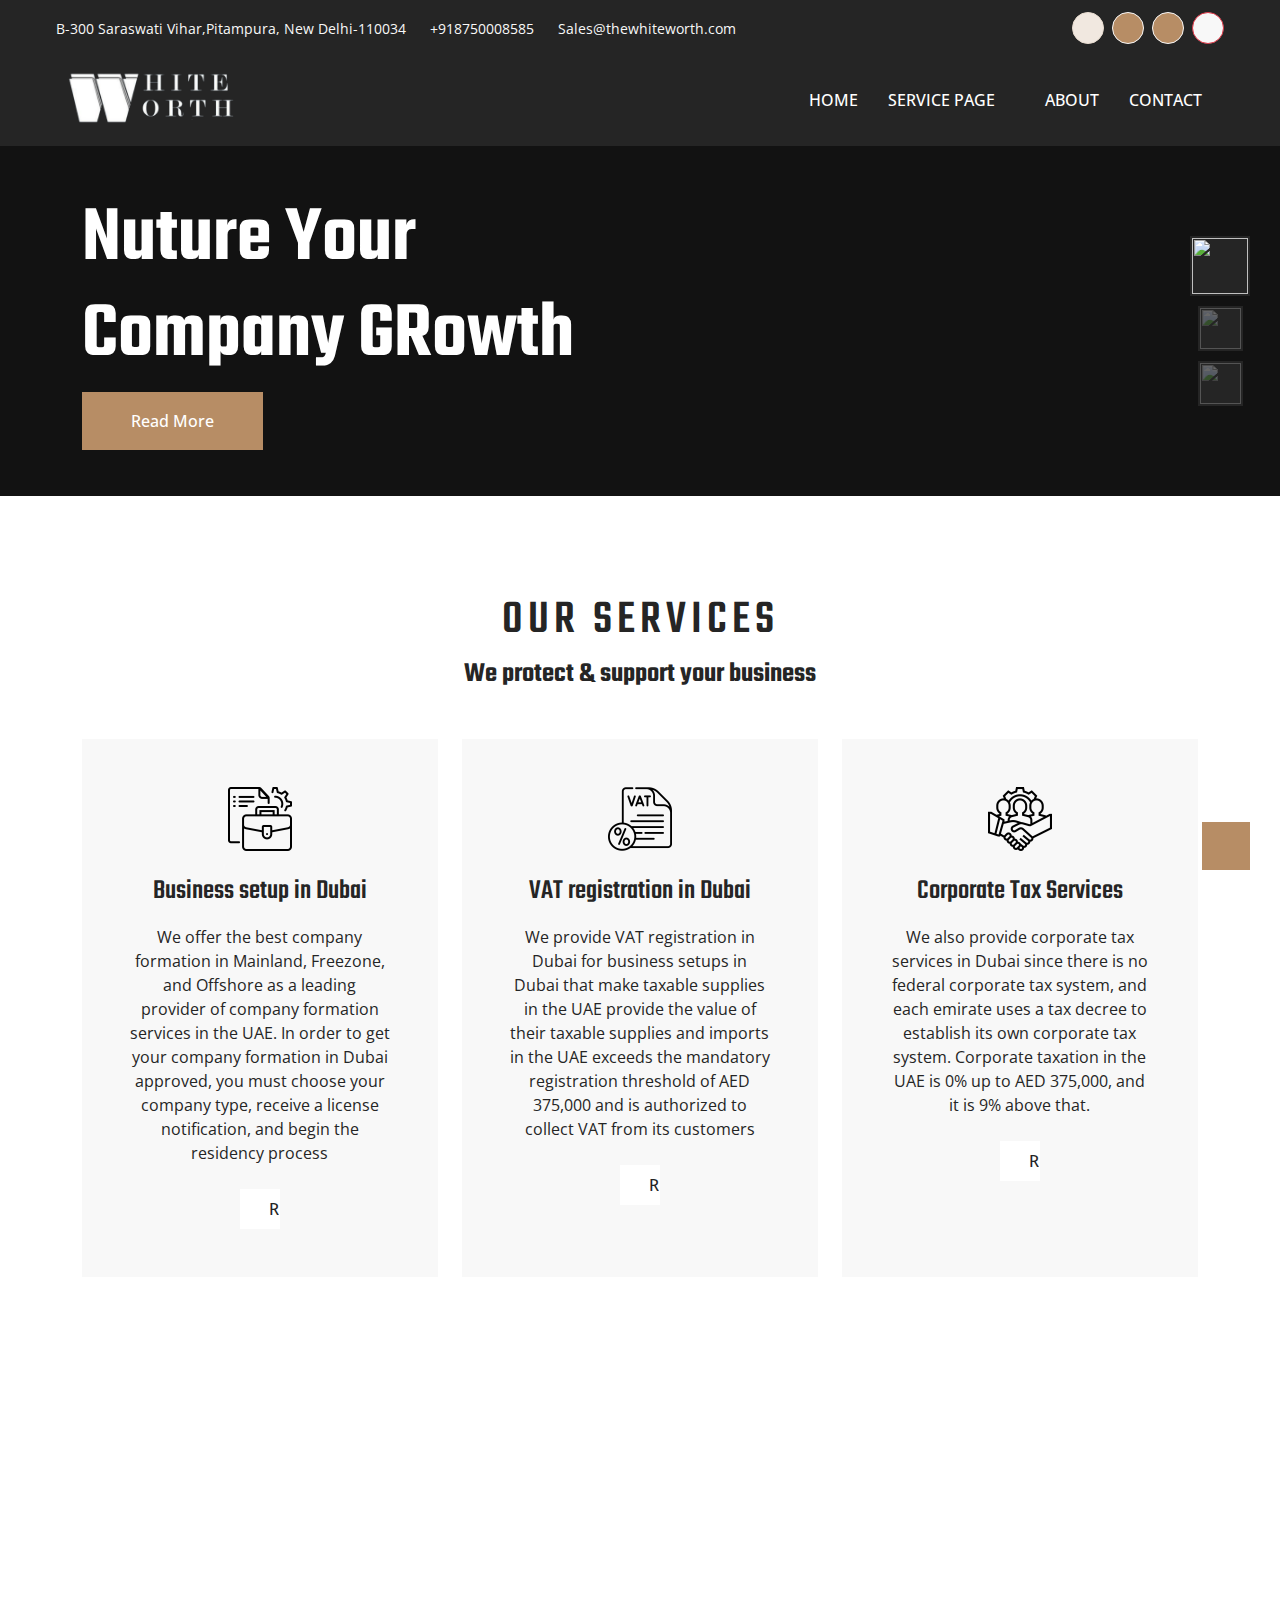
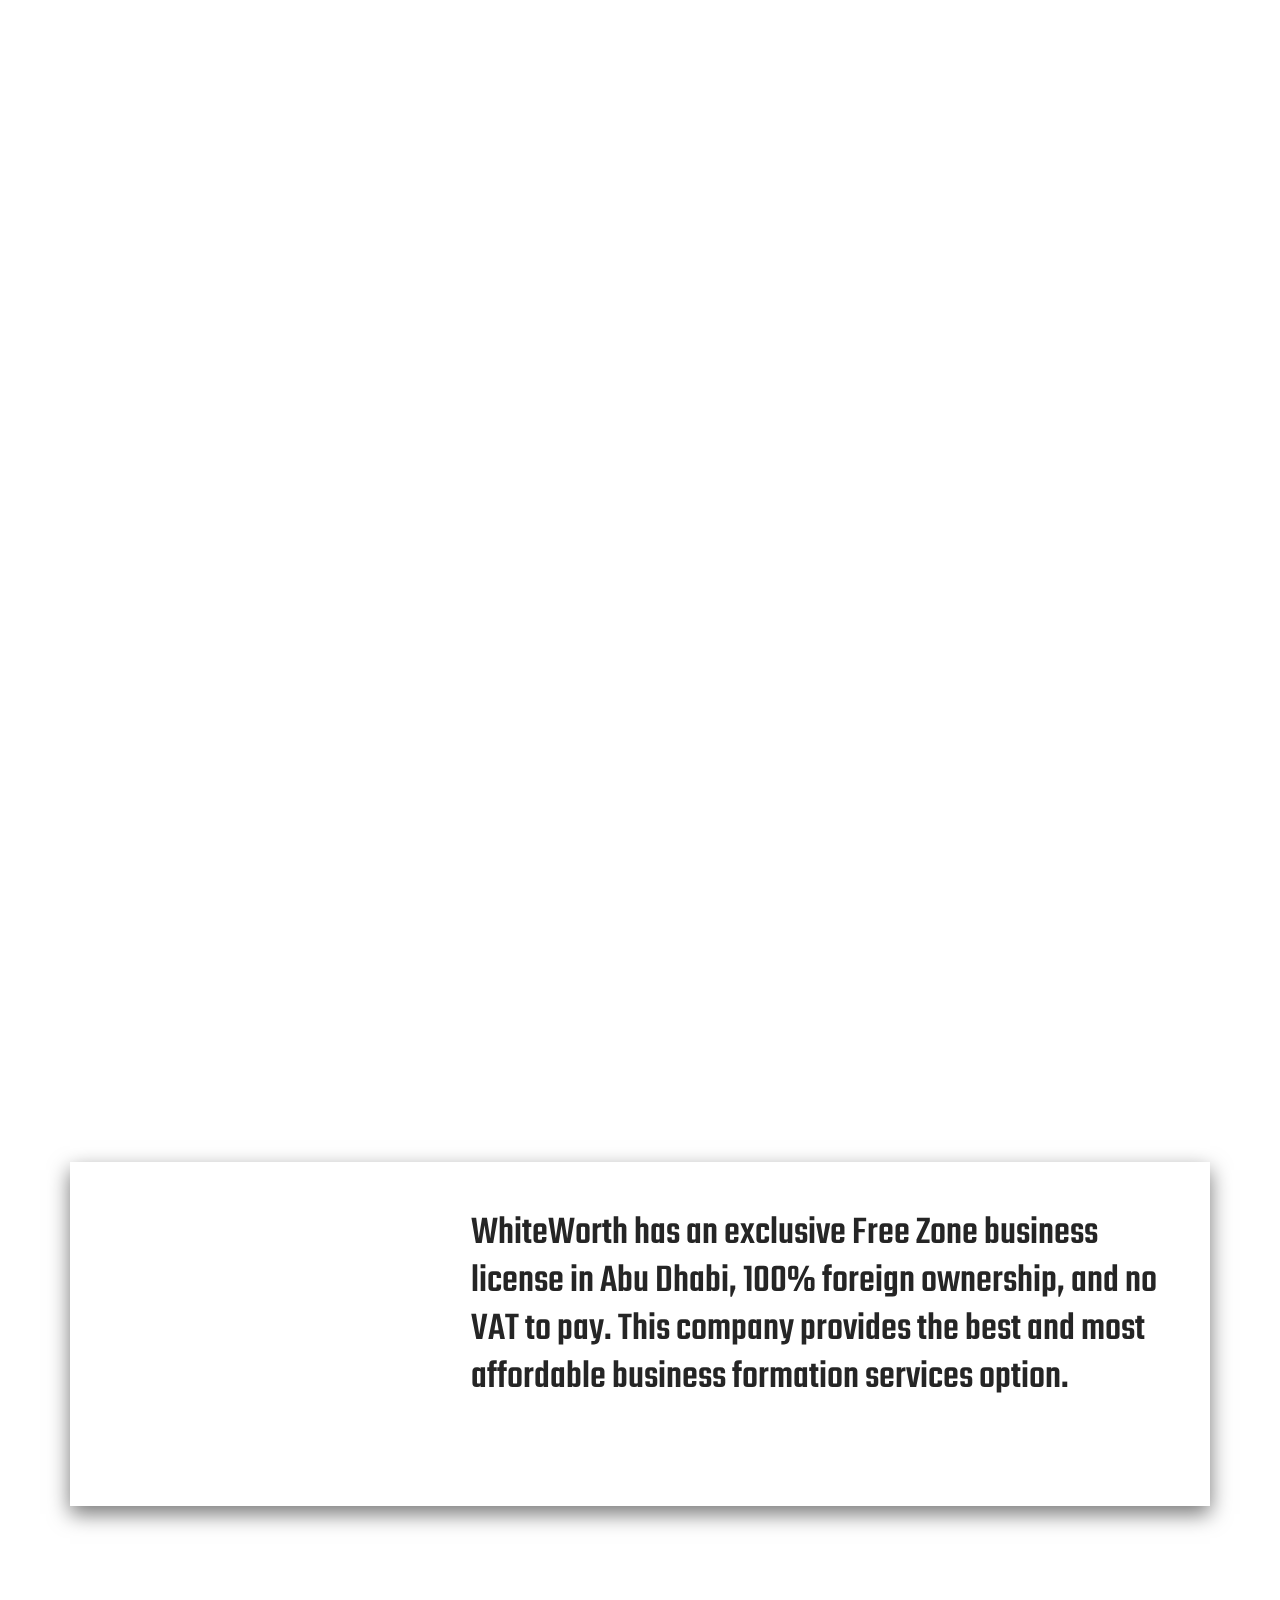
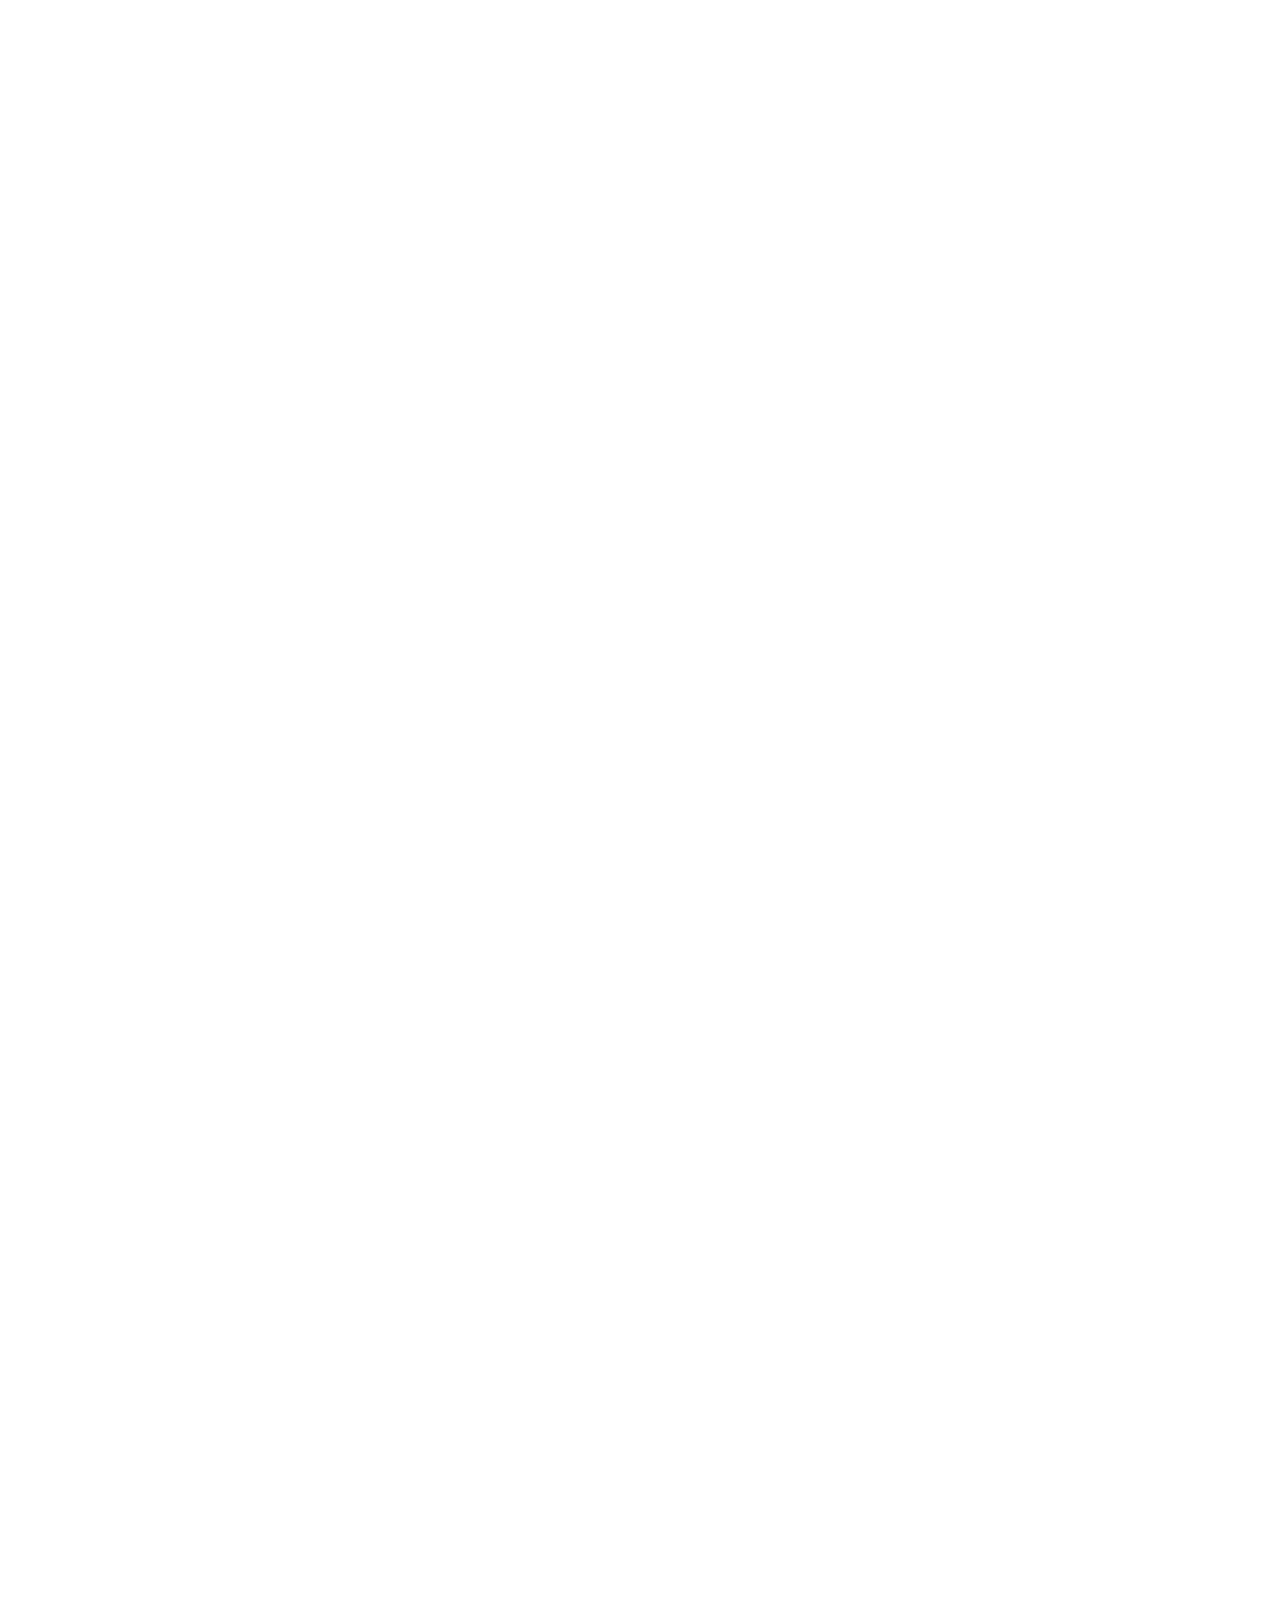
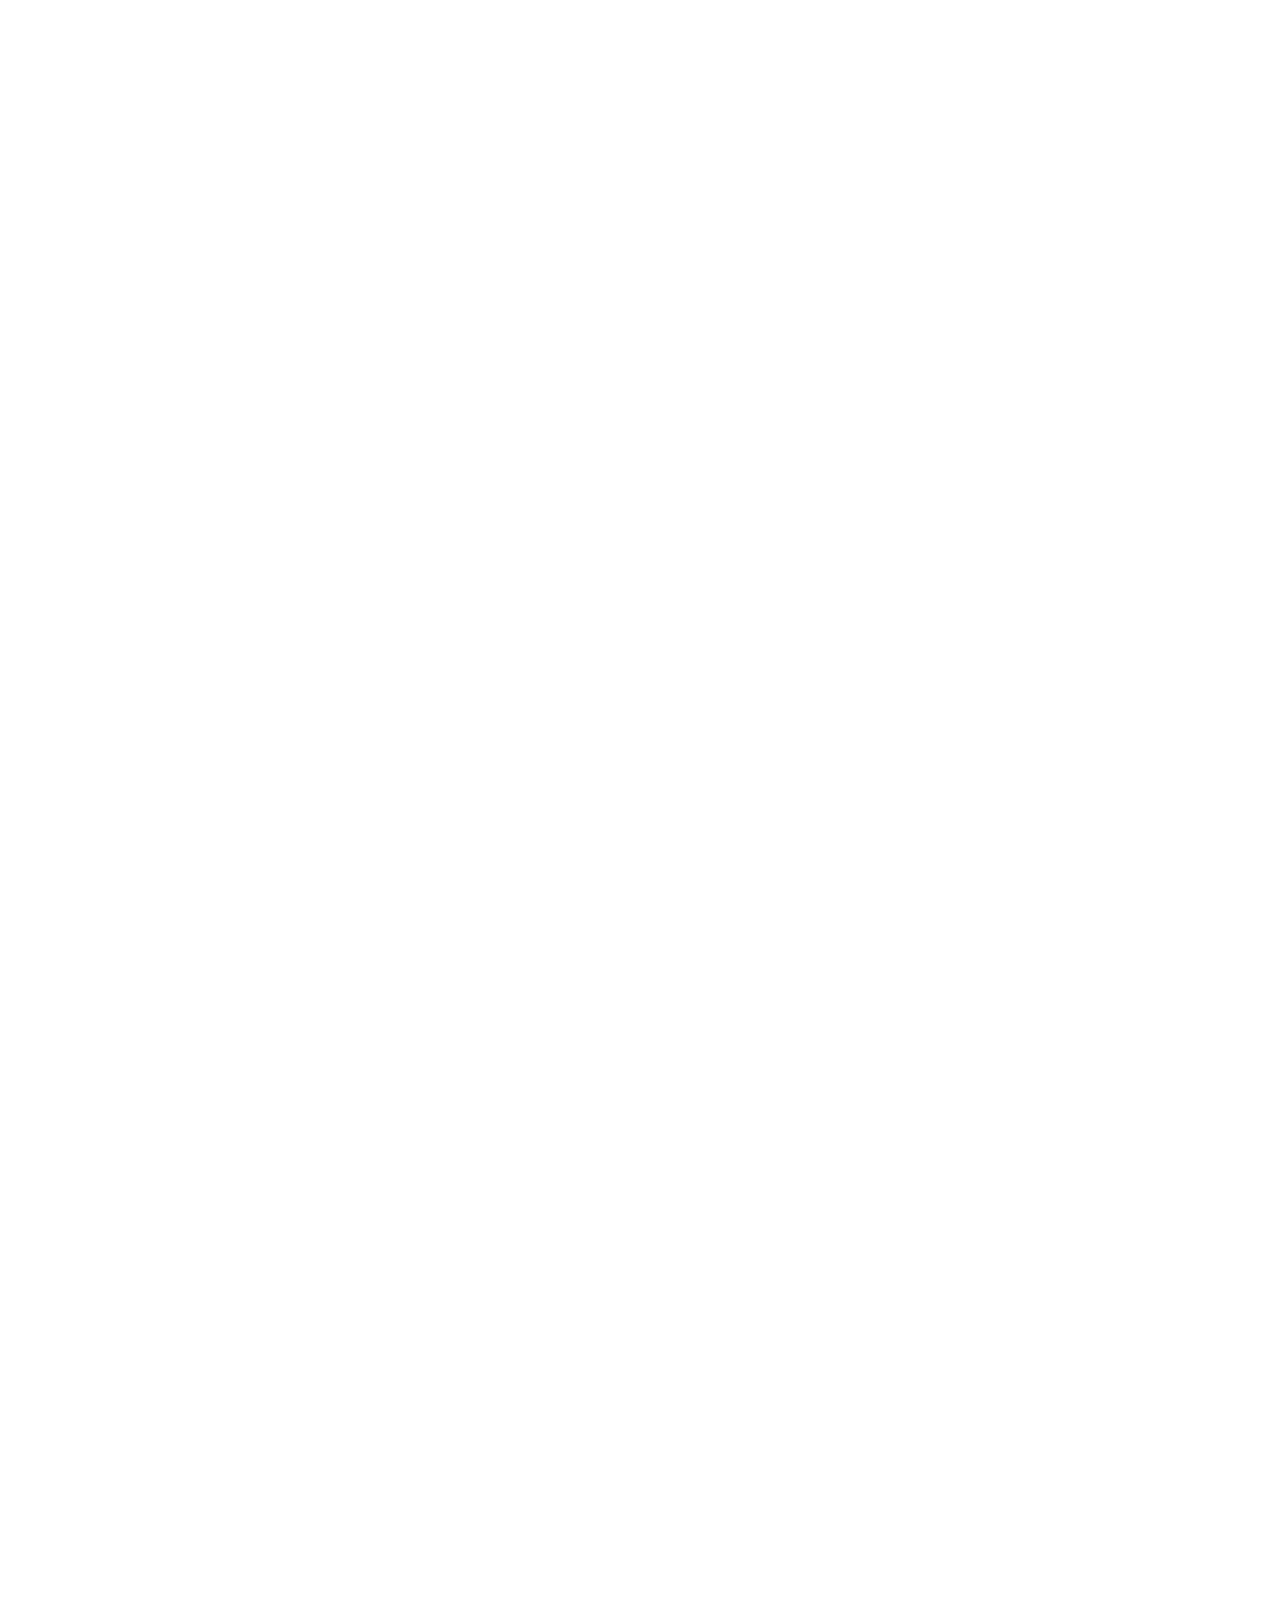
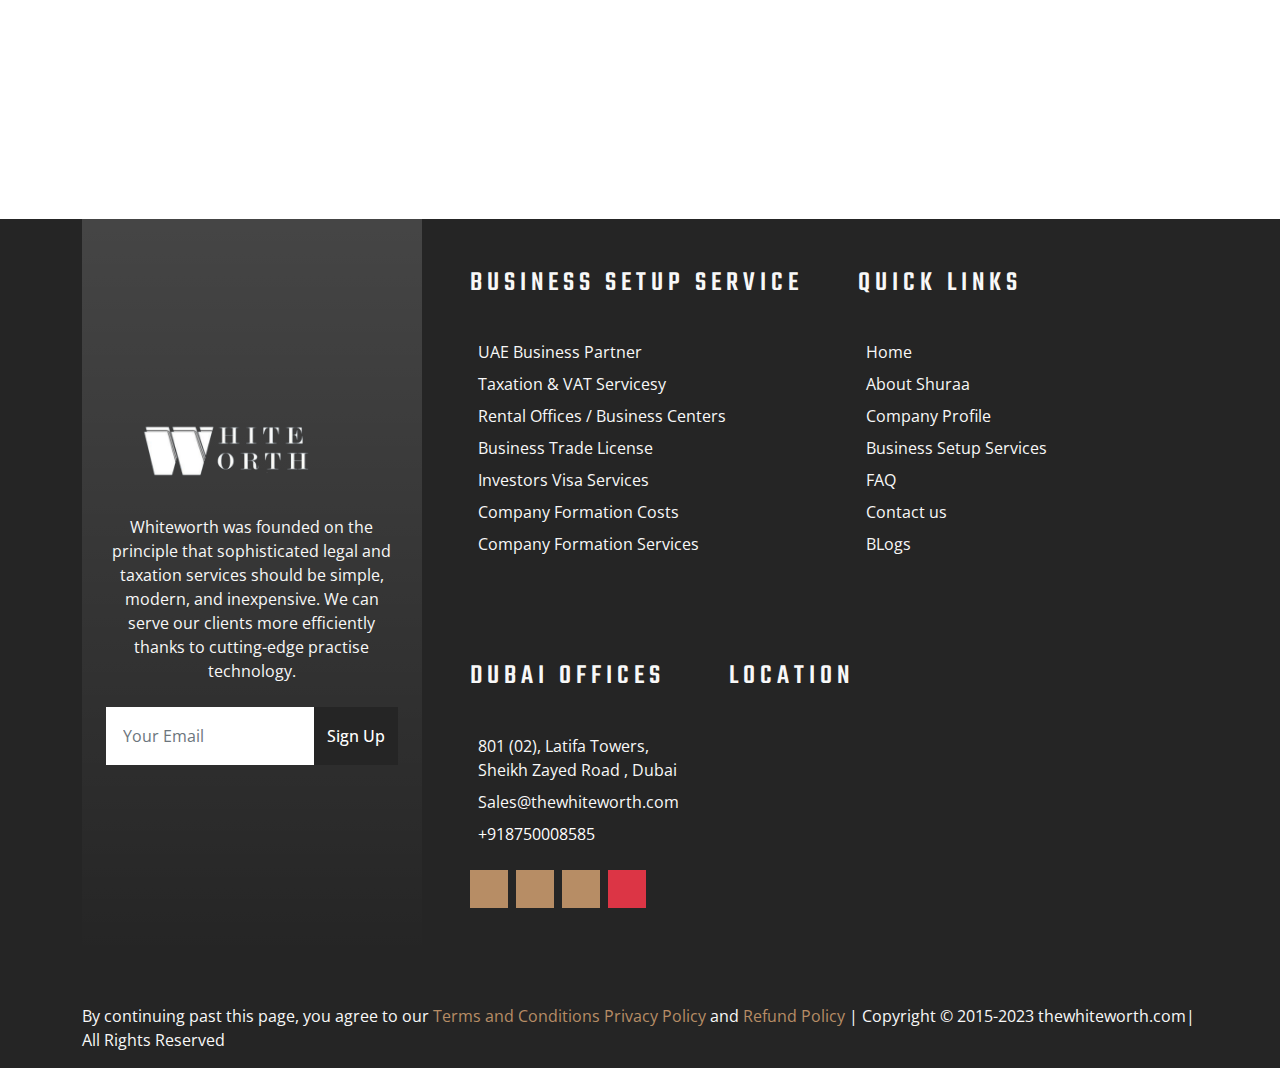
==== commit 8d6d652f: "update link" ====
--- a/index.html
+++ b/index.html
@@ -7,7 +7,9 @@
     <meta content="width=device-width, initial-scale=1.0" name="viewport">
     <meta content="" name="keywords">
     <meta name="googlebot" content="noindex">
-    <meta content="As the premier service provider for company formation in Dubai, we can help you launch your business in Dubai" name="description">
+    <meta
+        content="As the premier service provider for company formation in Dubai, we can help you launch your business in Dubai"
+        name="description">
 
     <!-- Favicon -->
     <link href="img/images-120x120.png" rel="icon">
@@ -16,13 +18,15 @@
     <!-- Google Web Fonts -->
     <link rel="preconnect" href="https://fonts.googleapis.com">
     <link rel="preconnect" href="https://fonts.gstatic.com" crossorigin>
-    <link href="https://fonts.googleapis.com/css2?family=Open+Sans:wght@400;500;600&family=Teko:wght@400;500;600&display=swap" rel="stylesheet">
+    <link
+        href="https://fonts.googleapis.com/css2?family=Open+Sans:wght@400;500;600&family=Teko:wght@400;500;600&display=swap"
+        rel="stylesheet">
 
     <!-- Icon Font Stylesheet -->
     <link rel="stylesheet" href="https://cdnjs.cloudflare.com/ajax/libs/font-awesome/6.3.0/css/all.min.css"
-     integrity="sha512-SzlrxWUlpfuzQ+pcUCosxcglQRNAq/DZjVsC0lE40xsADsfeQoEypE+enwcOiGjk/bSuGGKHEyjSoQ1zVisanQ=="
-     crossorigin="anonymous" referrerpolicy="no-referrer" />
-  <link href="https://cdn.jsdelivr.net/npm/bootstrap-icons@1.4.1/font/bootstrap-icons.css" rel="stylesheet">
+        integrity="sha512-SzlrxWUlpfuzQ+pcUCosxcglQRNAq/DZjVsC0lE40xsADsfeQoEypE+enwcOiGjk/bSuGGKHEyjSoQ1zVisanQ=="
+        crossorigin="anonymous" referrerpolicy="no-referrer" />
+    <link href="https://cdn.jsdelivr.net/npm/bootstrap-icons@1.4.1/font/bootstrap-icons.css" rel="stylesheet">
     <!-- Libraries Stylesheet -->
     <link href="lib/animate/animate.min.css" rel="stylesheet">
     <link href="lib/owlcarousel/assets/owl.carousel.min.css" rel="stylesheet">
@@ -43,34 +47,34 @@
             <div class="col-lg-9 px-5 text-start">
                 <div class="h-100 d-inline-flex align-items-center py-3 me-3">
                     <a
-                    href="https://www.google.com/maps/place/Legal+Raasta+Technologies+Private+Limited/@28.699307,77.1170229,16z/data=!4m10!1m2!2m1!1sLegalRaasta+Technologies+Pvt+Ltd!3m6!1s0x390d03c53679bedb:0x3624ba574fcc7425!8m2!3d28.699307!4d77.1239517!15sCiBMZWdhbFJhYXN0YSBUZWNobm9sb2dpZXMgUHZ0IEx0ZCIDiAEBkgEObGVnYWxfc2VydmljZXPgAQA!16s%2Fg%2F11c0xvwdmk">
-                    <small class="me-3 text-light"><i class="fa fa-map-marker-alt me-2"></i>B-300 Saraswati
-                        Vihar,Pitampura, New Delhi-110034</small>
-                </a>
-                <a href="tel:+918750008585">
-                    <small class="me-3 text-light"><i class="fa fa-phone me-2"></i>+918750008585</small></a>
-
-
-                <a href="mailto: Sales@thewhiteworth.com">
-                    <small class="text-light"><i
-                            class="fa fa-envelope-open me-2"></i> Sales@thewhiteworth.com</small></a>
+                        href="https://www.google.com/maps/place/Legal+Raasta+Technologies+Private+Limited/@28.699307,77.1170229,16z/data=!4m10!1m2!2m1!1sLegalRaasta+Technologies+Pvt+Ltd!3m6!1s0x390d03c53679bedb:0x3624ba574fcc7425!8m2!3d28.699307!4d77.1239517!15sCiBMZWdhbFJhYXN0YSBUZWNobm9sb2dpZXMgUHZ0IEx0ZCIDiAEBkgEObGVnYWxfc2VydmljZXPgAQA!16s%2Fg%2F11c0xvwdmk">
+                        <small class="me-3 text-light"><i class="fa fa-map-marker-alt me-2"></i>B-300 Saraswati
+                            Vihar,Pitampura, New Delhi-110034</small>
+                    </a>
+                    <a href="tel:+918750008585">
+                        <small class="me-3 text-light"><i class="fa fa-phone me-2"></i>+918750008585</small></a>
+
+
+                    <a href="mailto: Sales@thewhiteworth.com">
+                        <small class="text-light"><i class="fa fa-envelope-open me-2"></i>
+                            Sales@thewhiteworth.com</small></a>
                 </div>
             </div>
             <div class="col-lg-3 px-5 text-end">
-               
+
                 <div class="h-100 d-inline-flex align-items-center">
                     <a class="btn btn-sm btn-outline-light alert-primary btn-sm-square rounded-circle me-2"
-                    href="https://twitter.com/RaastaLegal" aria-label="twitter link"><i
-                        class="fab fa-twitter fw-normal"></i></a>
-                <a class="btn btn-sm btn-outline-light btn-primary btn-sm-square rounded-circle me-2"
-                    href="https://www.facebook.com/LRaasta" aria-label="facebook"><i
-                        class="fab fa-facebook-f fw-normal"></i></a>
-                <a class="btn btn-sm btn-outline-light  btn-primary btn-sm-square rounded-circle me-2"
-                    href="https://www.linkedin.com/company/legalraasta/mycompany/" aria-label="linkedin"><i
-                        class="fab fa-linkedin-in fw-normal"></i></a>
-                <a class="btn btn-sm btn-outline-danger btn-light  btn-sm-square rounded-circle me-2"
-                    href="https://www.instagram.com/legal.raasta/" aria-label="instagram"><i
-                        class="fab fa-instagram fw-normal"></i></a>
+                        href="https://twitter.com/RaastaLegal" aria-label="twitter link"><i
+                            class="fab fa-twitter fw-normal"></i></a>
+                    <a class="btn btn-sm btn-outline-light btn-primary btn-sm-square rounded-circle me-2"
+                        href="https://www.facebook.com/LRaasta" aria-label="facebook"><i
+                            class="fab fa-facebook-f fw-normal"></i></a>
+                    <a class="btn btn-sm btn-outline-light  btn-primary btn-sm-square rounded-circle me-2"
+                        href="https://www.linkedin.com/company/legalraasta/mycompany/" aria-label="linkedin"><i
+                            class="fab fa-linkedin-in fw-normal"></i></a>
+                    <a class="btn btn-sm btn-outline-danger btn-light  btn-sm-square rounded-circle me-2"
+                        href="https://www.instagram.com/legal.raasta/" aria-label="instagram"><i
+                            class="fab fa-instagram fw-normal"></i></a>
                 </div>
             </div>
         </div>
@@ -79,34 +83,40 @@
 
 
     <!-- Navbar Start -->
-    <nav class="navbar navbar-expand-lg bg-dark text-white navbar-light sticky-top py-lg-0 px-lg-5">
+    <nav class="navbar navbar-expand-lg bg-dark text-white navbar-light py-lg-0 px-lg-5">
         <a href="index.html" class="navbar-brand ms-4 ms-lg-0">
-            <h1 class="m-0 d-flex flex-row"><img class="me-1 ms-2  position-sticky" src="img/White-2 (1).png" width="230" height="80" loading="lazy" alt="Icon">
-                </h1>
+            <h1 class="m-0 d-flex flex-row"><img class="me-1 ms-2  position-sticky" src="img/White-2 (1).png"
+                    width="230" height="80" loading="lazy" alt="Icon">
+            </h1>
         </a>
-        <button type="button" class="navbar-toggler me-4" aria-label="hamburger" data-bs-toggle="collapse" data-bs-target="#navbarCollapse">
+        <button type="button" class="navbar-toggler me-4" aria-label="hamburger" data-bs-toggle="collapse"
+            data-bs-target="#navbarCollapse">
             <span class="fa fa-bars text-white"></span>
         </button>
         <div class="collapse navbar-collapse" id="navbarCollapse">
             <div class="navbar-nav ms-auto p-4 p-lg-0">
-                <a href="index.html" class="nav-item nav-link active">Home</a>
-                <a href="about.html" class="nav-item nav-link text-white ">About</a>
+                <a href="index.html" class="nav-item nav-link text-white">Home</a>
+                
                 <!-- <a href="service.html" class="nav-item nav-link text-white"></a>
                 <a href="service2.html" class="nav-item nav-link text-white">Services 2</a> -->
                 <div class="nav-item dropdown">
                     <a href="#" class="nav-link text-white dropdown-toggle" data-bs-toggle="dropdown">Service Page</a>
                     <div class="dropdown-menu border-0 m-0">
-                        <a href="vat-registeration.html" class="dropdown-item">Vat Registeration</a>
-                        <a href="corporate-tax.html" class="dropdown-item">Corporate Tax</a>
-                        <a href="team.html" class="dropdown-item">Team Members</a>
-                        <a href="appointment.html" class="dropdown-item">Appointment</a>
-                        <a href="testimonial.html" class="dropdown-item">Testimonial</a>
-                        <a href="404.html" class="dropdown-item">404 Page</a>
-                    </div>
-                </div>
+                        <!-- <a href="vat-registeration.html" class="dropdown-item">Vat Registeration</a> -->
+                        <a href="sitemap.html" class="dropdown-item">Sitemap</a>
+                        <a href="corporate-tax-uae.html" class="dropdown-item">Corporate Tax</a>
+                        <a href="professional-license-dubai-uae.html" class="dropdown-item">Professional License</a>
+                        <a href="company-formation-cost-dubai-uae.html" class="dropdown-item ">Company Formation in UAE</a>
+                        <a href="how-to-start-business-dubai-free-zone.html" class="dropdown-item ">Establishing a business in Dubai
+                            Free Zone</a>
+                        <!-- <a href="testimonial.html" class="dropdown-item">Testimonial</a>
+                        <a href="404.html" class="dropdown-item">404 Page</a> -->
+                    </div>
+                </div>
+                <a href="about.html" class="nav-item nav-link text-white ">About</a>
                 <a href="contact.html" class="nav-item nav-link text-white">Contact</a>
             </div>
-           
+
         </div>
     </nav>
     <!-- Navbar End -->
@@ -121,37 +131,45 @@
                     <div class="container">
                         <div class="row justify-content-start">
                             <div class="col-10 col-lg-8">
-                                <h1 class="display-1 text-white animated slideInDown">Nuture Your  <br>
+                                <h1 class="display-1 text-white animated slideInDown">Nuture Your <br>
                                     Company GRowth</h1>
-                                
-                                <a href="#aboutus"  aria-label="More to know" class="btn btn-primary py-3 px-5 w-auto h-auto animated slideInLeft" >Read More</a>
-                            </div>
-                        </div>
-                    </div>
-                </div>
-            </div>
-            <div class="owl-carousel-item position-relative  bg-dark" data-dot="<img src='img/doing-business-in-dubai-dos-and-donts.jpg'alt=''>">
-                <img class="img-fluid mw-100 fa fa-flip-horizontal" src="img/doing-business-in-dubai-dos-and-donts.jpg"  alt="">
+
+                                <a href="#aboutus" aria-label="More to know"
+                                    class="btn btn-primary py-3 px-5 w-auto h-auto animated slideInLeft">Read More</a>
+                            </div>
+                        </div>
+                    </div>
+                </div>
+            </div>
+            <div class="owl-carousel-item position-relative  bg-dark"
+                data-dot="<img src='img/doing-business-in-dubai-dos-and-donts.jpg'alt=''>">
+                <img class="img-fluid mw-100 fa fa-flip-horizontal" src="img/doing-business-in-dubai-dos-and-donts.jpg"
+                    style="object-view-box:inset(25% 11% 16% 0%);" alt="">
                 <div class="owl-carousel-inner ">
                     <div class="container">
                         <div class="row justify-content-start">
                             <div class="col-10 col-lg-8">
-                                <h1 class="display-1 text-white animated slideInDown">The Best Solution for your Business</h1>
-                                
-                                <a  href="#aboutus"  aria-label="More to know"class="btn btn-primary py-3 px-5 animated  mw-100 h-auto slideInLeft">Read More</a>
+                                <h1 class="display-1 text-white animated slideInDown">The Best Solution for your
+                                    Business</h1>
+
+                                <a href="#aboutus" aria-label="More to know"
+                                    class="btn btn-primary py-3 px-5 animated  mw-100 h-auto slideInLeft">Read More</a>
                             </div>
                         </div>
                     </div>
                 </div>
             </div>
             <div class="owl-carousel-item position-relative" data-dot="<img src='img/Slider-img2.webp'alt=''>">
-                <img class="img-fluid mw-100  " src="img/Slider-img2.webp" alt="" >
+                <img class="img-fluid mw-100  " src="img/Slider-img2.webp" style="object-view-box:inset(25% 11% 0% 0%);"
+                    alt="">
                 <div class="owl-carousel-inner">
                     <div class="container">
                         <div class="row justify-content-start">
                             <div class="col-10 col-lg-8">
-                                <h1 class="display-1 text-white animated slideInDown">Aligning your Registeration Process Ease</h1> 
-                                <a  href="#aboutus"  aria-label="More to know"class="btn btn-primary py-3 px-5 animated mw-100 h-auto slideInLeft">Read More</a>
+                                <h1 class="display-1 text-white animated slideInDown">Aligning your Registeration
+                                    Process Ease</h1>
+                                <a href="#aboutus" aria-label="More to know"
+                                    class="btn btn-primary py-3 px-5 animated mw-100 h-auto slideInLeft">Read More</a>
                             </div>
                         </div>
                     </div>
@@ -171,10 +189,10 @@
             <li><i class="fa fa-arrow-right text-white me-3 "></i>5+ years of transparent, trouble-free service</li>
             <li><i class="fa fa-arrow-right text-white me-3 "></i> Obtain government liaison and approvals</li>
         </ul>
-        <a  href="#aboutus"  aria-label="More to know" 
-        class="btn btn-primary py-3 px-5 animated mw-100 h-auto slideInLeft">Read More</a>
-    </div>
-    
+        <a href="#aboutus" aria-label="More to know"
+            class="btn btn-primary py-3 px-5 animated mw-100 h-auto slideInLeft">Read More</a>
+    </div>
+
     <script>
         // var i,start;
         // var x = document.getElementById("runway");
@@ -184,8 +202,8 @@
         //     payhead[i].className += " d-none carousel-item";
         //  }
     </script>
-     <!-- Service Start -->
-     <div class="container-xxl py-5">
+    <!-- Service Start -->
+    <div class="container-xxl py-5">
         <div class="container">
             <div class="text-center mx-auto mb-5 wow fadeInUp" data-wow-delay="0.1s" style="max-width: 600px;">
                 <h4 class="section-title text-dark display-5">Our Services</h4>
@@ -195,12 +213,17 @@
             <div class="row g-4">
                 <div class="col-lg-4 col-md-6 wow fadeInUp" data-wow-delay="0.1s">
                     <div class="service-item d-flex position-relative text-center h-100">
-                        <img class="bg-img" src="img/service-1.jpg"loading="lazy" alt="">
+                        <img class="bg-img" src="img/service-1.jpg" loading="lazy" alt="">
                         <div class="service-text p-5">
-                            <div class=""><img class="mb-4 icon-show" src="img/icon/portfolio.png"loading="lazy" alt="Icon"></div>
+                            <div class=""><img class="mb-4 icon-show" src="img/icon/portfolio.png" loading="lazy"
+                                    alt="Icon"></div>
                             <h3 class="mb-3">Business setup in Dubai</h3>
-                            <p class="mb-4">We offer the best company formation in Mainland, Freezone, and Offshore as a leading provider of company formation services in the UAE. In order to get your company formation in Dubai approved, you must choose your company type, receive a license notification, and begin the residency process </p>
-                            <a class="btn"  href="#"  aria-label="More to know"><i class="fa fa-plus text-primary me-3"></i>Read More</a>
+                            <p class="mb-4">We offer the best company formation in Mainland, Freezone, and Offshore as a
+                                leading provider of company formation services in the UAE. In order to get your company
+                                formation in Dubai approved, you must choose your company type, receive a license
+                                notification, and begin the residency process </p>
+                            <a class="btn" href="#" aria-label="More to know"><i
+                                    class="fa fa-plus text-primary me-3"></i>Read More</a>
                         </div>
                     </div>
                 </div>
@@ -208,58 +231,80 @@
                     <div class="service-item d-flex position-relative text-center h-100">
                         <!-- <img class="bg-img" src="img/service-2.jpg"loading="lazy" alt=""> -->
                         <div class="service-text p-5">
-                            <img class="mb-4 icon-show" src="img/icon/vat.png"loading="lazy" alt="Icon">
+                            <img class="mb-4 icon-show" src="img/icon/vat.png" loading="lazy" alt="Icon">
                             <h3 class="mb-3">VAT registration in Dubai</h3>
-                            <p class="mb-4">We provide VAT registration in Dubai for business setups in Dubai that make taxable supplies in the UAE provide the value of their taxable supplies and imports in the UAE exceeds the mandatory registration threshold of AED 375,000 and is authorized to collect VAT from its customers</p>
-                            <a class="btn"  href="#"  aria-label="More to know"><i class="fa fa-plus text-primary me-3"></i>Read More</a>
+                            <p class="mb-4">We provide VAT registration in Dubai for business setups in Dubai that make
+                                taxable supplies in the UAE provide the value of their taxable supplies and imports in
+                                the UAE exceeds the mandatory registration threshold of AED 375,000 and is authorized to
+                                collect VAT from its customers</p>
+                            <a class="btn" href="#" aria-label="More to know"><i
+                                    class="fa fa-plus text-primary me-3"></i>Read More</a>
                         </div>
                     </div>
                 </div>
                 <div class="col-lg-4 col-md-6 wow fadeInUp" data-wow-delay="0.5s">
                     <div class="service-item d-flex position-relative text-center h-100">
-                        <img class="bg-img" src="img/service-3.jpg"loading="lazy" alt="">
+                        <img class="bg-img" src="img/service-3.jpg" loading="lazy" alt="">
                         <div class="service-text p-5">
-                            <img class="mb-4 icon-show" src="img/icon/team.png"loading="lazy" alt="Icon">
+                            <img class="mb-4 icon-show" src="img/icon/team.png" loading="lazy" alt="Icon">
                             <h3 class="mb-3 text-capitalize">Corporate tax services</h3>
-                            <p class="mb-4">We also provide corporate tax services in Dubai since there is no federal corporate tax system, and each emirate uses a tax decree to establish its own corporate tax system. Corporate taxation in the UAE is 0% up to AED 375,000, and it is 9% above that.</p>
-                            <a class="btn"  href="#"  aria-label="More to know"><i class="fa fa-plus text-primary me-3"></i>Read More</a>
+                            <p class="mb-4">We also provide corporate tax services in Dubai since there is no federal
+                                corporate tax system, and each emirate uses a tax decree to establish its own corporate
+                                tax system. Corporate taxation in the UAE is 0% up to AED 375,000, and it is 9% above
+                                that.</p>
+                            <a class="btn" href="#" aria-label="More to know"><i
+                                    class="fa fa-plus text-primary me-3"></i>Read More</a>
                         </div>
                     </div>
                 </div>
                 <div class="col-lg-4 col-md-6 wow fadeInUp" data-wow-delay="0.1s">
                     <div class="service-item d-flex position-relative text-center h-100">
-                        <img class="bg-img" src="img/service-2.jpg"loading="lazy" alt="">
+                        <img class="bg-img" src="img/service-2.jpg" loading="lazy" alt="">
                         <div class="service-text p-5">
-                            <img class="mb-4 icon-show" src="img/icon/visa.png"loading="lazy" alt="Icon">
+                            <img class="mb-4 icon-show" src="img/icon/visa.png" loading="lazy" alt="Icon">
                             <h3 class="mb-3">Business visa for Dubai</h3>
-                            <p class="mb-4"> A business visa for Dubai can also be obtained through our team; this visa requires a passport that is valid for at least six months, a photo, proof of travel insurance, and a bank statement from the previous six months. The process typically takes five to ten working days, and the visa is valid for six months before it can be renewed.</p>
-                            <a class="btn"  href="#"  aria-label="More to know"><i class="fa fa-plus text-primary me-3"></i>Read More</a>
+                            <p class="mb-4"> A business visa for Dubai can also be obtained through our team; this visa
+                                requires a passport that is valid for at least six months, a photo, proof of travel
+                                insurance, and a bank statement from the previous six months. The process typically
+                                takes five to ten working days, and the visa is valid for six months before it can be
+                                renewed.</p>
+                            <a class="btn" href="#" aria-label="More to know"><i
+                                    class="fa fa-plus text-primary me-3"></i>Read More</a>
                         </div>
                     </div>
                 </div>
                 <div class="col-lg-4 col-md-6 wow fadeInUp" data-wow-delay="0.3s">
                     <div class="service-item d-flex position-relative text-center h-100">
-                        <img class="bg-img" src="img/service-5.jpg"loading="lazy" alt="">
+                        <img class="bg-img" src="img/service-5.jpg" loading="lazy" alt="">
                         <div class="service-text p-5">
-                            
-                                <img class="mb-4 icon-show" src="img/icon/public-relation.png"loading="lazy" alt="Icon">
-                                <h3 class="mb-3">Public Relations Officer (PRO) service</h3>
-                                <p class="mb-4">Contact WhiteWorth if you're looking for the best Public Relations Officer (PRO) service provider in Dubai who can assist you with the many business and employment regulations in the region. We help you through various government offices like Department of Economic Development (DED) and the Chamber of Commerce and Industry and many others.</p>
-                                <a class="btn"  href="#"  aria-label="More to know"><i class="fa fa-plus text-primary me-3"></i>Read More</a>
-                            
+
+                            <img class="mb-4 icon-show" src="img/icon/public-relation.png" loading="lazy" alt="Icon">
+                            <h3 class="mb-3">Public Relations Officer (PRO) service</h3>
+                            <p class="mb-4">Contact WhiteWorth if you're looking for the best Public Relations Officer
+                                (PRO) service provider in Dubai who can assist you with the many business and employment
+                                regulations in the region. We help you through various government offices like
+                                Department of Economic Development (DED) and the Chamber of Commerce and Industry and
+                                many others.</p>
+                            <a class="btn" href="#" aria-label="More to know"><i
+                                    class="fa fa-plus text-primary me-3"></i>Read More</a>
+
                         </div>
                     </div>
                 </div>
                 <div class="col-lg-4 col-md-6 wow fadeInUp" data-wow-delay="0.5s">
                     <div class="service-item d-flex position-relative text-center h-100">
-                        <img class="bg-img" src="img/service-6.jpg"loading="lazy" alt="">
+                        <img class="bg-img" src="img/service-6.jpg" loading="lazy" alt="">
                         <div class="service-text p-5">
-                            
-                                <img class="mb-4 icon-show" src="img/icon/free-trade.png"loading="lazy" alt="Icon">
-                            
+
+                            <img class="mb-4 icon-show" src="img/icon/free-trade.png" loading="lazy" alt="Icon">
+
                             <h3 class="mb-3">Trade licenses in Dubai</h3>
-                            <p class="mb-4">We also offer trade licenses in Dubai, which require government and economic department approvals. If you don't have an office space, you can still apply for one by renting a flexi-desk or virtual office space and submitting all the required paperwork to increase your chances of success.</p>
-                            <a class="btn"  href="#"  aria-label="More to know"><i class="fa fa-plus text-primary me-3"></i>Read More</a>
+                            <p class="mb-4">We also offer trade licenses in Dubai, which require government and economic
+                                department approvals. If you don't have an office space, you can still apply for one by
+                                renting a flexi-desk or virtual office space and submitting all the required paperwork
+                                to increase your chances of success.</p>
+                            <a class="btn" href="#" aria-label="More to know"><i
+                                    class="fa fa-plus text-primary me-3"></i>Read More</a>
                         </div>
                     </div>
                 </div>
@@ -269,82 +314,99 @@
     <!-- Service End -->
 
     <!-- Facts Start -->
-    <div class="container-xxl py-5"> 
+    <div class="container-xxl py-5">
         <div class="container pt-5 ">
             <div class="text-center mx-auto mb-5 pb-5 wow fadeInUp" data-wow-delay="0.1s" style="max-width: 600px;">
                 <h4 class="section-title text-dark display-5">Registration in 3 steps </h4>
                 <h5 class="fs-3 mb-5">Process for Dubai company formation with 100% Foreign Ownership</h5>
             </div>
             <div class="row g-4 ">
-                <div class="col-lg-4 col-md-6 wow fadeInUp" data-wow-delay="0.1s" >
+                <div class="col-lg-4 col-md-6 wow fadeInUp" data-wow-delay="0.1s">
                     <div class="fact-item text-center bg-light h-100 p-5 pt-0">
                         <div class="fact-icon">
-                            <img src="img/icon/to-do-list.png"loading="lazy" alt="Icon">
+                            <img src="img/icon/to-do-list.png" loading="lazy" alt="Icon">
                         </div>
                         <h3 class="mb-3">Registration Form</h3>
-                        <p class="mb-0">Fill out our short registration form for company formation in the United Arab Emirates with your interests, and we'll get back to you with the best advice and necessary information</p>
+                        <p class="mb-0">Fill out our short registration form for company formation in the United Arab
+                            Emirates with your interests, and we'll get back to you with the best advice and necessary
+                            information</p>
                     </div>
                 </div>
                 <div class="col-lg-4 col-md-6 wow fadeInUp" data-wow-delay="0.3s" style="box-shadow: 0px 9px 3px 3px;">
                     <div class="fact-item text-center bg-light h-100 p-5 pt-0">
                         <div class="fact-icon">
-                            <img src="img/icon/submit.png"loading="lazy" alt="Icon">
+                            <img src="img/icon/submit.png" loading="lazy" alt="Icon">
                         </div>
                         <h3 class="mb-3">Document Submission</h3>
-                        <p class="mb-0">Please provide us with the pertinent documents for submission so that we can handle all of the paperwork and filings for your Dubai company registration.
+                        <p class="mb-0">Please provide us with the pertinent documents for submission so that we can
+                            handle all of the paperwork and filings for your Dubai company registration.
                         </p>
                     </div>
                 </div>
                 <div class="col-lg-4 col-md-6 wow fadeInUp" data-wow-delay="0.5s">
                     <div class="fact-item text-center bg-light h-100 p-5 pt-0">
                         <div class="fact-icon">
-                            <img src="img/icon/certificate.png"loading="lazy" alt="Icon">
-                            
+                            <img src="img/icon/certificate.png" loading="lazy" alt="Icon">
+
                         </div>
                         <h3 class="mb-3">Handover of the Dubai certificate:</h3>
-                        <p class="mb-0">After the completion of all post-registration requirements and formalities, obtain the authorized Dubai business license and other necessary documents from our advisor</p>
-                    </div>
-                </div>
-            </div>
-        </div>
-    </div> 
+                        <p class="mb-0">After the completion of all post-registration requirements and formalities,
+                            obtain the authorized Dubai business license and other necessary documents from our advisor
+                        </p>
+                    </div>
+                </div>
+            </div>
+        </div>
+    </div>
     <!-- Facts End -->
-    <div class="container carousel slide  py-5 px-3 mt-5  " data-bs-ride="carousel" id="runway" style="box-shadow: 0px 8px 20px 0px;">
+    <div class="container carousel slide  py-5 px-3 mt-5  " data-bs-ride="carousel" id="runway"
+        style="box-shadow: 0px 8px 20px 0px;">
         <!-- <img class="img-fluid mw-100  " src="img/Slider-img2.webp" alt=""> -->
-            <div class="d-flex flex-row carousel-inner text-dark" >
-                    <div class=" carousel-item active ">
-                        <a href="#forms">
-                            <div class="d-flex">
-                                <img src="img/doing-business-in-dubai-dos-and-donts.jpg" class=" me-3 d-md-block d-none col-4" alt="">
-                                <h4 class=" fs-1 ">WhiteWorth has an exclusive Free Zone business license in Abu Dhabi, 100% foreign ownership, and no VAT to pay. This company provides the best and most affordable business formation services option. <br> <i class="fa fa-arrow-left-long ms-3 fs-1 fa fa-beat text-primary"></i></h4>
-                            </div>
-                        </a>
-                    </div>
-                     <div class=" carousel-item  ">
-                        <a href="#forms">
-                            <div class="d-flex">
-                                <img src="img/carousel-2 (2).jpg" class=" me-3  d-md-block d-none col-4" alt="">
-                                <h4 class=" fs-1 ">With our expert assistance, starting a business in Dubai is quick, efficient, and painless. We can help you register a company, open a business bank account, obtain a VISA, and handle marketing all in one location. <br> <i class="fa fa-arrow-left-long ms-3 fs-1 fa fa-beat text-primary"></i></h4>
-                            </div>
-                        </a>
-                    </div> 
-                     <div class="carousel-item  ">
-                        <a href="#forms">
-                            <div class="d-flex">
-                                <img src="img/documents_required.jpeg" class=" me-3 d-md-block d-none  col-4" alt="">
-                                <h4 class=" fs-1  ">Now, with our best service, unlock opportunities and launch your business in Dubai's thriving hub. <br> <i class="fa fa-arrow-left-long ms-3 fs-1 fa fa-beat text-primary"></i> </h4>
-                            </div>
-                        </a>
-                    </div>
-                    <div class="carousel-item  ">
-                        <a href="#forms">
-                            <div class="d-flex">
-                                <img src="img/slider1.jpg" class=" me-3 d-md-block d-none col-4" alt="">
-                                <h4 class=" fs-1 ">With our professional knowledge, years of experience, and close collaboration with various government agencies, incorporating your business in the UAE is now simpler than ever. <br><i class="fa fa-arrow-left-long ms-3 fs-1 fa fa-beat text-primary"></i> </h4>
-                            </div>
-                        </a>
-                    </div>
-            </div>
+        <div class="d-flex flex-row carousel-inner text-dark">
+            <div class=" carousel-item active ">
+                <a href="#forms">
+                    <div class="d-flex">
+                        <img src="img/doing-business-in-dubai-dos-and-donts.jpg" class=" me-3 d-md-block d-none col-4"
+                            alt="">
+                        <h4 class=" fs-1 ">WhiteWorth has an exclusive Free Zone business license in Abu Dhabi, 100%
+                            foreign ownership, and no VAT to pay. This company provides the best and most affordable
+                            business formation services option. <br> <i
+                                class="fa fa-arrow-left-long ms-3 fs-1 fa fa-beat text-primary"></i></h4>
+                    </div>
+                </a>
+            </div>
+            <div class=" carousel-item  ">
+                <a href="#forms">
+                    <div class="d-flex">
+                        <img src="img/carousel-2 (2).jpg" class=" me-3  d-md-block d-none col-4" alt="">
+                        <h4 class=" fs-1 ">With our expert assistance, starting a business in Dubai is quick, efficient,
+                            and painless. We can help you register a company, open a business bank account, obtain a
+                            VISA, and handle marketing all in one location. <br> <i
+                                class="fa fa-arrow-left-long ms-3 fs-1 fa fa-beat text-primary"></i></h4>
+                    </div>
+                </a>
+            </div>
+            <div class="carousel-item  ">
+                <a href="#forms">
+                    <div class="d-flex">
+                        <img src="img/documents_required.jpeg" class=" me-3 d-md-block d-none  col-4" alt="">
+                        <h4 class=" fs-1  ">Now, with our best service, unlock opportunities and launch your business in
+                            Dubai's thriving hub. <br> <i
+                                class="fa fa-arrow-left-long ms-3 fs-1 fa fa-beat text-primary"></i> </h4>
+                    </div>
+                </a>
+            </div>
+            <div class="carousel-item  ">
+                <a href="#forms">
+                    <div class="d-flex">
+                        <img src="img/slider1.jpg" class=" me-3 d-md-block d-none col-4" alt="">
+                        <h4 class=" fs-1 ">With our professional knowledge, years of experience, and close collaboration
+                            with various government agencies, incorporating your business in the UAE is now simpler than
+                            ever. <br><i class="fa fa-arrow-left-long ms-3 fs-1 fa fa-beat text-primary"></i> </h4>
+                    </div>
+                </a>
+            </div>
+        </div>
     </div>
 
 
@@ -354,20 +416,30 @@
             <div class="row g-5">
                 <div class="col-lg-6 wow fadeIn" data-wow-delay="0.1s">
                     <div class="about-img">
-                        <img class="img-fluid" src="img/service-1.jpg"loading="lazy" alt="">
-                        <img class="img-fluid"  style="object-fit: cover; object-view-box: inset(0% 0% 8% 0%);"src="img/homepage1.jpg"loading="lazy" alt="">
+                        <img class="img-fluid" src="img/service-1.jpg" loading="lazy" alt="">
+                        <img class="img-fluid" style="object-fit: cover; object-view-box: inset(0% 0% 8% 0%);"
+                            src="img/homepage1.jpg" loading="lazy" alt="">
                     </div>
                 </div>
                 <div class="col-lg-6 wow fadeIn" data-wow-delay="0.5s">
                     <h4 class="section-title">About Us</h4>
                     <h1 class="display-5 mb-4">Why WhiteWorth?</h1>
-                    <p>With over 5 years of experience in company formation in Dubai, we provide a one-stop-shop approach for quick business registration, offering complete services for all incorporation, licensing, and other associated services to Free Zone, Mainland & offshore Establishments, and Branch </p>
-                    <p>With access to a top pool of chances, we have been assisting Indian businessmen to realize their ambition of company formation in Dubai. In order to position themselves for long-term growth and success while avoiding mistakes that could end up costing them time and money, WhiteWorth has been assisting international business owners with company formation in Dubai in the appropriate jurisdiction and with the appropriate company structure</p>
-                    <p class="fw-bolder text-dark ">Why not give us a call right away, and our top company setup specialist will give you the best advice?
+                    <p>With over 5 years of experience in company formation in Dubai, we provide a one-stop-shop
+                        approach for quick business registration, offering complete services for all incorporation,
+                        licensing, and other associated services to Free Zone, Mainland & offshore Establishments, and
+                        Branch </p>
+                    <p>With access to a top pool of chances, we have been assisting Indian businessmen to realize their
+                        ambition of company formation in Dubai. In order to position themselves for long-term growth and
+                        success while avoiding mistakes that could end up costing them time and money, WhiteWorth has
+                        been assisting international business owners with company formation in Dubai in the appropriate
+                        jurisdiction and with the appropriate company structure</p>
+                    <p class="fw-bolder text-dark ">Why not give us a call right away, and our top company setup
+                        specialist will give you the best advice?
                     </p>
-                   
+
                     <div class="d-flex align-items-center mb-5">
-                        <div class="d-flex flex-shrink-0 align-items-center justify-content-center border border-5 border-primary" style="width: 120px; height: 120px;">
+                        <div class="d-flex flex-shrink-0 align-items-center justify-content-center border border-5 border-primary"
+                            style="width: 120px; height: 120px;">
                             <h1 class="display-1 mb-n2" data-toggle="counter-up">10</h1>
                         </div>
                         <div class="ps-4">
@@ -376,7 +448,7 @@
                             <h3 class="mb-0">Experience</h3>
                         </div>
                     </div>
-                    <a class="btn btn-primary py-3 px-5"  href="#"  aria-label="More to know">Read More</a>
+                    <a class="btn btn-primary py-3 px-5" href="#" aria-label="More to know">Read More</a>
                 </div>
             </div>
         </div>
@@ -384,7 +456,7 @@
     <!-- About End -->
 
 
-   
+
 
 
     <!-- Feature Start -->
@@ -394,42 +466,49 @@
                 <div class="col-lg-6 wow fadeInUp" data-wow-delay="0.1s">
                     <h4 class="section-title">Why do you need us?</h4>
                     <h1 class="display-5 mb-4">Why You Should Trust Us? Learn More About Us!</h1>
-                   
+
                     <div class="row g-4 text-dark">
                         <div class="col-12">
                             <div class="d-flex align-items-start">
-                                <img class="flex-shrink-0" src="img/icon/offer.png"loading="lazy" alt="Icon">
-                                
+                                <img class="flex-shrink-0" src="img/icon/offer.png" loading="lazy" alt="Icon">
+
                                 <div class="ms-4">
                                     <h3>Best Prices Guaranteed</h3>
-                                    <p class="mb-0">We offer an upfront price guarantee for company formation in Dubai.</p>
+                                    <p class="mb-0">We offer an upfront price guarantee for company formation in Dubai.
+                                    </p>
                                 </div>
                             </div>
                         </div>
                         <div class="col-12 text-dark">
                             <div class="d-flex align-items-start">
-                                <img class="flex-shrink-0" src="img/icon/public-relation.png"loading="lazy" alt="Icon">
+                                <img class="flex-shrink-0" src="img/icon/public-relation.png" loading="lazy" alt="Icon">
                                 <div class="ms-4">
                                     <h3>Many options</h3>
-                                    <p class="mb-0"> We offer Mainland, FreeZone, and offshore for company setup in the UAE, but there are so many that you must be entirely aware of. We take care of it for you by saving you time and using our knowledge.</p>
+                                    <p class="mb-0"> We offer Mainland, FreeZone, and offshore for company setup in the
+                                        UAE, but there are so many that you must be entirely aware of. We take care of
+                                        it for you by saving you time and using our knowledge.</p>
                                 </div>
                             </div>
                         </div>
                         <div class="col-12">
                             <div class="d-flex align-items-start">
-                                <img class="flex-shrink-0" src="img/icon/save-time.png"loading="lazy" alt="Icon">
+                                <img class="flex-shrink-0" src="img/icon/save-time.png" loading="lazy" alt="Icon">
                                 <div class="ms-4">
                                     <h3>Reducing Saving Time and Money</h3>
-                                    <p class="mb-0">Setting up a business in Dubai entails a lot of work on your behalf due to the numerous government agencies you must deal with and the extensive documentation required for registration</p>
+                                    <p class="mb-0">Setting up a business in Dubai entails a lot of work on your behalf
+                                        due to the numerous government agencies you must deal with and the extensive
+                                        documentation required for registration</p>
                                 </div>
                             </div>
                         </div>
                         <div class="col-12">
                             <div class="d-flex align-items-start">
-                                <img class="flex-shrink-0" src="img/icon/clock.png"loading="lazy" alt="Icon">
+                                <img class="flex-shrink-0" src="img/icon/clock.png" loading="lazy" alt="Icon">
                                 <div class="ms-4">
                                     <h3>Quick Licence Issuing</h3>
-                                    <p class="mb-0">We guarantee the issuing of business licenses in the shortest amount of time feasible. This also depends on whether you want to set up your business in a free zone, on land, or offshore</p>
+                                    <p class="mb-0">We guarantee the issuing of business licenses in the shortest amount
+                                        of time feasible. This also depends on whether you want to set up your business
+                                        in a free zone, on land, or offshore</p>
                                 </div>
                             </div>
                         </div>
@@ -438,7 +517,8 @@
                 <div class="col-lg-6 wow fadeInUp" data-wow-delay="0.5s">
                     <div class="feature-img">
                         <img class="img-fluid" src="img/service-4.jpg" loading="lazy" alt="">
-                        <img class="img-fluid"  style="object-fit: cover; object-view-box: inset(-9% 11% 16% 0%);" src="img/handshake.jpg" class="center center"loading="lazy" alt="">
+                        <img class="img-fluid" style="object-fit: cover; object-view-box: inset(-9% 11% 16% 0%);"
+                            src="img/handshake.jpg" class="center center" loading="lazy" alt="">
                     </div>
                 </div>
             </div>
@@ -447,7 +527,7 @@
     <!-- Feature End -->
 
 
-  
+
 
     <!-- Team Start -->
     <div class="container-xxl py-5">
@@ -460,7 +540,8 @@
                 <div class="col-lg-3 col-md-6 wow fadeInUp" data-wow-delay="0.1s">
                     <div class="team-item position-relative">
                         <div class=" d-flex justify-content-center bg-white">
-                            <img class="img-fluid" src="img/pratish.png"loading="lazy" alt="" style="height: 196px;width: 196px;">
+                            <img class="img-fluid" src="img/pratish.png" loading="lazy" alt=""
+                                style="height: 196px;width: 196px;">
                             <!-- <div class="team-social text-center">
                                 <a class="btn btn-square"  href="#"  aria-label="More to know"><i class="fab fa-facebook-f"></i></a>
                                 <a class="btn btn-square"  href="#"  aria-label="More to know"><i class="fab fa-twitter"></i></a>
@@ -476,7 +557,8 @@
                 <div class="col-lg-3 col-md-6 wow fadeInUp" data-wow-delay="0.3s">
                     <div class="team-item position-relative">
                         <div class=" d-flex justify-content-center bg-white">
-                            <img class="img-fluid" src="img/pulkitjain.jpg"loading="lazy" alt="" style="height: 196px;width: 196px;">
+                            <img class="img-fluid" src="img/pulkitjain.jpg" loading="lazy" alt=""
+                                style="height: 196px;width: 196px;">
                             <!-- <div class="team-social text-center">
                                 <a class="btn btn-square"  href="#"  aria-label="More to know"><i class="fab fa-facebook-f"></i></a>
                                 <a class="btn btn-square"  href="#"  aria-label="More to know"><i class="fab fa-twitter"></i></a>
@@ -493,7 +575,8 @@
                 <div class="col-lg-3 col-md-6 wow fadeInUp" data-wow-delay="0.5s">
                     <div class="team-item position-relative">
                         <div class=" d-flex justify-content-center bg-white">
-                            <img class="img-fluid" src="img/robin.webp"loading="lazy" alt="" style="height: 196px;width: 196px;">
+                            <img class="img-fluid" src="img/robin.webp" loading="lazy" alt=""
+                                style="height: 196px;width: 196px;">
                             <!-- <div class="team-social text-center">
                                 <a class="btn btn-square"  href="#"  aria-label="More to know"><i class="fab fa-facebook-f"></i></a>
                                 <a class="btn btn-square"  href="#"  aria-label="More to know"><i class="fab fa-twitter"></i></a>
@@ -509,7 +592,8 @@
                 <div class="col-lg-3 col-md-6 wow fadeInUp" data-wow-delay="0.7s">
                     <div class="team-item position-relative">
                         <div class=" d-flex justify-content-center bg-white ">
-                            <img class="" src="img/ritika.webp"loading="lazy" alt="" style="height: 196px;width: 196px;">
+                            <img class="" src="img/ritika.webp" loading="lazy" alt=""
+                                style="height: 196px;width: 196px;">
                             <!-- <div class="team-social text-center">
                                 <a class="btn btn-square"  href="#"  aria-label="More to know"><i class="fab fa-facebook-f"></i></a>
                                 <a class="btn btn-square"  href="#"  aria-label="More to know"><i class="fab fa-twitter"></i></a>
@@ -537,11 +621,12 @@
                     <h1 class="display-5 mb-4">Contact Us</h1>
                     <p class="mb-4 text-dark">Still have concerns about starting a business in Dubai.
                         In order to help you, we are here with our skilled personnel.
-                        </p>
+                    </p>
                     <div class="row g-4">
                         <div class="col-12">
                             <div class="d-flex">
-                                <div class="d-flex flex-shrink-0 align-items-center justify-content-center bg-light" style="width: 65px; height: 65px;">
+                                <div class="d-flex flex-shrink-0 align-items-center justify-content-center bg-light"
+                                    style="width: 65px; height: 65px;">
                                     <i class="fa fa-2x fa-phone-alt text-primary"></i>
                                 </div>
                                 <a href="tel:+918750008585">
@@ -554,7 +639,8 @@
                         </div>
                         <div class="col-12">
                             <div class="d-flex">
-                                <div class="d-flex flex-shrink-0 align-items-center justify-content-center bg-light" style="width: 65px; height: 65px;">
+                                <div class="d-flex flex-shrink-0 align-items-center justify-content-center bg-light"
+                                    style="width: 65px; height: 65px;">
                                     <i class="fa fa-2x fa-envelope-open text-primary"></i>
                                 </div>
                                 <a href="mailto: Sales@thewhiteworth.com">
@@ -567,18 +653,26 @@
                         </div>
                     </div>
                 </div>
-                <div class="col-lg-5 mx-auto wow fadeInUp border border-primary border-3" id="forms" data-wow-delay="0.5s" style="border-style: ridge !important; box-shadow: rgb(183, 141, 101) 12px 10px 26px 0px ;">
+                <div class="col-lg-5 mx-auto wow fadeInUp border border-primary border-3" id="forms"
+                    data-wow-delay="0.5s"
+                    style="border-style: ridge !important; box-shadow: rgb(183, 141, 101) 12px 10px 26px 0px ;">
                     <div class="row g-3 mt-4">
                         <div class="col-12 ">
-                            <input type="text" class="form-control border  border-bottom border-primary bg-light" placeholder="Your Name" style="height: 55px; border-width: 0px 0px 2px 0px !important;border-style: outset;">
+                            <input type="text" class="form-control border  border-bottom border-primary bg-light"
+                                placeholder="Your Name"
+                                style="height: 55px; border-width: 0px 0px 2px 0px !important;border-style: outset;">
                         </div>
                         <div class="col-12">
-                            <input type="email" class="form-control border  border-bottom border-primary bg-light" placeholder="Your Email"style="height: 55px; border-width: 0px 0px 2px 0px !important;border-style: outset;">
+                            <input type="email" class="form-control border  border-bottom border-primary bg-light"
+                                placeholder="Your Email"
+                                style="height: 55px; border-width: 0px 0px 2px 0px !important;border-style: outset;">
                         </div>
                         <div class="col-12 ">
-                            <input type="text" class="form-control border  border-bottom border-primary bg-light" placeholder="Your Mobile" style="height: 55px; border-width: 0px 0px 2px 0px !important;border-style: outset;">
-                        </div>
-                        
+                            <input type="text" class="form-control border  border-bottom border-primary bg-light"
+                                placeholder="Your Mobile"
+                                style="height: 55px; border-width: 0px 0px 2px 0px !important;border-style: outset;">
+                        </div>
+
                         <!-- <div class="col-12 col-sm-6">
                             <div class="date" id="date" data-target-input="nearest">
                                 <input type="text"
@@ -597,7 +691,8 @@
                             <textarea class="form-control" rows="5" placeholder="Message"></textarea>
                         </div> -->
                         <div class="col-12">
-                            <button class="btn btn-primary border border-primary border-2 w-100 py-3" style="border-style: ridge !important;" type="submit">Book Appointment</button>
+                            <button class="btn btn-primary border border-primary border-2 w-100 py-3"
+                                style="border-style: ridge !important;" type="submit">Book Appointment</button>
                         </div>
                     </div>
                 </div>
@@ -615,53 +710,58 @@
                 <h1 class="display-5 mb-4">What Clients Say About Our Services!</h1>
             </div>
             <div class="owl-carousel testimonial-carousel wow fadeInUp" data-wow-delay="0.1s">
-                <div class="testimonial-item text-center" data-dot="<img class='img-fluid' src='img/brock.jpg' loading='lazy' alt=''>">
+                <div class="testimonial-item text-center"
+                    data-dot="<img class='img-fluid' src='img/brock.jpg' loading='lazy' alt=''>">
                     <p class="fs-5">It's been a pleasure working with them
-						for a long time, and I appreciate Mr. Pratish Goel & their professionalism and expertise. They
-						collaborate to offer solutions that are appropriate for our needs and their counsel is
-						consistently useful. Their turnaround times are quite prompt, which helps our company function
-						well. I suggest them to anyone trying to set up a business in Dubai because of how quickly they
-						do their services.</p>
+                        for a long time, and I appreciate Mr. Pratish Goel & their professionalism and expertise. They
+                        collaborate to offer solutions that are appropriate for our needs and their counsel is
+                        consistently useful. Their turnaround times are quite prompt, which helps our company function
+                        well. I suggest them to anyone trying to set up a business in Dubai because of how quickly they
+                        do their services.</p>
                     <h3>Haider El Zarouni</h3>
                     <span class="text-primary">CEO, Rarevision Catalyst</span>
                 </div>
-                <div class="testimonial-item text-center" data-dot="<img class='img-fluid' src='img/testimonial-2.jpg'loading='lazy' alt=''>">
+                <div class="testimonial-item text-center"
+                    data-dot="<img class='img-fluid' src='img/testimonial-2.jpg'loading='lazy' alt=''>">
                     <p class="fs-5">The expert team took the time to
-						comprehend our particular business requirements and unquestionably gave us the crucial support
-						we needed to manage operations effectively in support of putting our organization in a position
-						to pursue new business ventures. We are incredibly grateful for the time they invested in
-						ensuring that our business kept moving forward. I truly enjoy their services for company
-						formation in Dubai because they are really nice and professional.</p>
+                        comprehend our particular business requirements and unquestionably gave us the crucial support
+                        we needed to manage operations effectively in support of putting our organization in a position
+                        to pursue new business ventures. We are incredibly grateful for the time they invested in
+                        ensuring that our business kept moving forward. I truly enjoy their services for company
+                        formation in Dubai because they are really nice and professional.</p>
                     <h3>Salam Saleh</h3>
                     <span class="text-primary">Founder,SalePosh</span>
                 </div>
-                <div class="testimonial-item text-center" data-dot="<img class='img-fluid' src='img/testimonial-3.jpg'loading='lazy' alt=''>">
+                <div class="testimonial-item text-center"
+                    data-dot="<img class='img-fluid' src='img/testimonial-3.jpg'loading='lazy' alt=''>">
                     <p class="fs-5">I am relieved that I entrusted this
-						company with the legal work of setting up my company in Dubai. The licensing team at their
-						company moved quickly to prepare our business and immigration documentation. The team is really
-						competent and completely open. We would unquestionably suggest them to anyone looking to start a
-						new business or those already owning one. They made my work so easy & fast that they did
-						everything from start to end of the process. </p>
+                        company with the legal work of setting up my company in Dubai. The licensing team at their
+                        company moved quickly to prepare our business and immigration documentation. The team is really
+                        competent and completely open. We would unquestionably suggest them to anyone looking to start a
+                        new business or those already owning one. They made my work so easy & fast that they did
+                        everything from start to end of the process. </p>
                     <h3>Abdulaziz Rashid</h3>
                     <span class="text-primary"></span>
                 </div>
-                <div class="testimonial-item text-center" data-dot="<img class='img-fluid' src='img/testi-side-img.png'loading='lazy' alt=''>">
+                <div class="testimonial-item text-center"
+                    data-dot="<img class='img-fluid' src='img/testi-side-img.png'loading='lazy' alt=''>">
                     <p class="fs-5">Mr. Pulkit Jain assisted me in
-						starting my business in Dubai and has been a major contributor to the development of the
-						organization from the very beginning. Their professionals are meticulous in all facets of the
-						business. We are unquestionably their loyal customer now. As they have consistently surpassed
-						our expectations, I wouldn't mind recommending this company to others. I strongly support the
-						group and advise collaborating with them to create a successful foundation for your company. </p>
+                        starting my business in Dubai and has been a major contributor to the development of the
+                        organization from the very beginning. Their professionals are meticulous in all facets of the
+                        business. We are unquestionably their loyal customer now. As they have consistently surpassed
+                        our expectations, I wouldn't mind recommending this company to others. I strongly support the
+                        group and advise collaborating with them to create a successful foundation for your company.
+                    </p>
                     <h3>Abdul Thani,Tusk Belle</h3>
                     <span class="text-primary"></span>
                 </div>
-            </div>      
+            </div>
         </div>
     </div>
     <!-- Testimonial End -->
-        <!-- Vendor Start -->
+    <!-- Vendor Start -->
     <div class="container-fluid py-3 wow fadeInUp" data-wow-delay="0.1s">
-            <div class="container d-flex justify-content-center custom_slide-track">
+        <div class="container d-flex justify-content-center custom_slide-track">
             <div class="d-flex custom_slide">
 
                 <img src="img/deere-logo-agriculture.svg" loading="lazy" alt="" class="mx-4">
@@ -669,7 +769,7 @@
             <div class="d-flex custom_slide">
 
                 <img src="img/Blue-Tokai.svg" loading="lazy" alt="" class="mx-4">
-                
+
             </div>
             <div class="d-flex custom_slide">
 
@@ -682,7 +782,7 @@
             <div class="d-flex custom_slide">
 
                 <img src="img/Rockland.svg" loading="lazy" alt="" class="mx-4">
-                
+
             </div>
             <div class="d-flex custom_slide">
 
@@ -695,7 +795,7 @@
             <div class="d-flex custom_slide">
 
                 <img src="img/Blue-Tokai.svg" loading="lazy" alt="" class="mx-4">
-                
+
             </div>
             <div class="d-flex custom_slide">
 
@@ -708,12 +808,12 @@
             <div class="d-flex custom_slide">
 
                 <img src="img/Rockland.svg" loading="lazy" alt="" class="mx-4">
-                
+
             </div>
             <div class="d-flex custom_slide">
 
                 <img src="img/odhani.svg" loading="lazy" alt="" class="mx-4">
-            </div>   
+            </div>
         </div>
     </div>
     <!-- Vendor End -->
@@ -727,7 +827,8 @@
                     <div
                         class="d-flex flex-column align-items-center justify-content-center text-center h-100 bg-gradient p-4">
                         <a href="index.html" class="navbar-brand">
-                            <h1 class="m-0 d-flex flex-row"><img class="me-1 ms-2  position-sticky" src="img/White-2 (1).png" width="230" height="80" loading="lazy" alt="Icon">
+                            <h1 class="m-0 d-flex flex-row"><img class="me-1 ms-2  position-sticky"
+                                    src="img/White-2 (1).png" width="230" height="80" loading="lazy" alt="Icon">
                             </h1>
                         </a>
                         <p class="mt-3 mb-4">Whiteworth was founded on the principle that sophisticated legal and
@@ -748,23 +849,30 @@
                             <div class="section-title section-title-sm position-relative pb-3 mb-4">
                                 <h3 class="text-light mb-0">Business Setup Service</h3>
                             </div>
-+                             
                             <div class="link-animated d-flex flex-column justify-content-start">
                                 <a class="text-light mb-2" href="private-limited-company-registration.html"><i
-                                        class="fa fa-light fa-arrow-right text-primary me-2"></i>UAE Business Partner</a>
+                                        class="fa fa-light fa-arrow-right text-primary me-2"></i>UAE Business
+                                    Partner</a>
                                 <a class="text-light mb-2" href="llp-registration.html"><i
-                                        class="fa fa-light fa-arrow-right text-primary me-2"></i>Taxation & VAT Servicesy</a>
+                                        class="fa fa-light fa-arrow-right text-primary me-2"></i>Taxation & VAT
+                                    Servicesy</a>
                                 <a class="text-light mb-2" href="opc-registration.html"><i
-                                        class="fa fa-light fa-arrow-right text-primary me-2"></i>Rental Offices / Business Centers</a>
+                                        class="fa fa-light fa-arrow-right text-primary me-2"></i>Rental Offices /
+                                    Business Centers</a>
                                 <a class="text-light mb-2" href="msme-registration.html"><i
-                                        class="fa fa-light fa-arrow-right text-primary me-2"></i>Business Trade License</a>
+                                        class="fa fa-light fa-arrow-right text-primary me-2"></i>Business Trade
+                                    License</a>
                                 <a class="text-light mb-2" href="iso-registration.html"><i
-                                        class="fa fa-light fa-arrow-right text-primary me-2"></i>Investors Visa Services</a>
+                                        class="fa fa-light fa-arrow-right text-primary me-2"></i>Investors Visa
+                                    Services</a>
                                 <a class="text-light mb-2" href="iso-registration.html"><i
-                                        class="fa fa-light fa-arrow-right text-primary me-2"></i>Company Formation Costs</a>
+                                        class="fa fa-light fa-arrow-right text-primary me-2"></i>Company Formation
+                                    Costs</a>
                                 <a class="text-light mb-2" href="iso-registration.html"><i
-                                        class="fa fa-light fa-arrow-right text-primary me-2"></i>Company Formation Services</a>
+                                        class="fa fa-light fa-arrow-right text-primary me-2"></i>Company Formation
+                                    Services</a>
                             </div>
                         </div>
 
@@ -780,7 +888,8 @@
                                 <a class="text-light mb-2" href="gst-registration.html"><i
                                         class="fa fa-light fa-arrow-right text-primary me-2"></i>Company Profile</a>
                                 <a class="text-light mb-2" href="gst-return.html"><i
-                                        class="fa fa-light fa-arrow-right text-primary me-2"></i>Business Setup Services</a>
+                                        class="fa fa-light fa-arrow-right text-primary me-2"></i>Business Setup
+                                    Services</a>
                                 <a class="text-light mb-2" href="gst-software.html"><i
                                         class="fa fa-light fa-arrow-right text-primary me-2"></i>FAQ</a>
                                 <a class="text-light mb-2" href="gst-software.html"><i
@@ -798,7 +907,7 @@
                             <div class="d-flex mb-2">
                                 <i class="fa fa-location-dot mt-1 text-primary me-2"></i>
                                 <p class="mb-0">801 (02), Latifa Towers, Sheikh Zayed Road , Dubai
-                                   </p>
+                                </p>
                             </div>
                             <div class="d-flex mb-2">
                                 <i class="fa fa-solid fa-envelope-open-text text-primary me-2"></i>
@@ -831,12 +940,12 @@
 
                             <div class="link-animated d-flex flex-column justify-content-start w-100">
                                 <iframe title="maps"
-                                src="https://www.google.com/maps/embed?pb=!1m18!1m12!1m3!1d3499.6768508825953!2d77.12176301456115!3d
+                                    src="https://www.google.com/maps/embed?pb=!1m18!1m12!1m3!1d3499.6768508825953!2d77.12176301456115!3d
                             28.699311687807384!2m3!1f0!2f0!3f0!3m2!1i1024!2i768!4f13.1!3m3!1m2!1s0x390d03c53679bedb%3A0x3624ba574fcc7425!2
                            sLegal%20Raasta%20Technologies%20Private%20Limited!5e0!3m2!1sen!2sin!4v1676637382453!5m2!1sen!2sin"
-                                class="w-100 h-100" style="border:0;" allowfullscreen="" loading="lazy"
-                                referrerpolicy="no-referrer-when-downgrade">
-                            </iframe>
+                                    class="w-100 h-100" style="border:0;" allowfullscreen="" loading="lazy"
+                                    referrerpolicy="no-referrer-when-downgrade">
+                                </iframe>
                                 <!-- <a
                                     href="https://www.google.com/maps/place/Legal+Raasta+Technologies+Private+Limited/@28.699307,77.1170229,16z/data=!4m10!1m2!2m1!1sLegalRaasta+Technologies+Pvt+Ltd!3m6!1s0x390d03c53679bedb:0x3624ba574fcc7425!8m2!3d28.699307!4d77.1239517!15sCiBMZWdhbFJhYXN0YSBUZWNobm9sb2dpZXMgUHZ0IEx0ZCIDiAEBkgEObGVnYWxfc2VydmljZXPgAQA!16s%2Fg%2F11c0xvwdmk"><img
                                         src="img/map.webp" aria-label="Maps" loading="lazy"loading="lazy" alt="map" class="w-100 h-100"
@@ -851,9 +960,11 @@
         <div class="container-fluid bg-dark text-light mt-5">
             <div class="container container-fluid bg-dark text-light mt-5">
                 <div class="row gx-5">
-                  <p class="prg_style">By continuing past this page, you agree to our <a href="terms-and-conditions.html">Terms and Conditions</a> 
-                    <a href="privacy-policy.html">Privacy Policy</a> and <a href="refund-policy.html">Refund Policy</a>  | Copyright © 2015-2023 thewhiteworth.com| All Rights Reserved  
-                  </p>
+                    <p class="prg_style">By continuing past this page, you agree to our <a
+                            href="terms-and-conditions.html">Terms and Conditions</a>
+                        <a href="privacy-policy.html">Privacy Policy</a> and <a href="refund-policy.html">Refund
+                            Policy</a> | Copyright © 2015-2023 thewhiteworth.com| All Rights Reserved
+                    </p>
                 </div>
             </div>
         </div>
@@ -863,7 +974,8 @@
 
 
     <!-- Back to Top -->
-    <a href="#" class="btn btn-lg btn-primary btn-lg-square back-to-top" aria-label="Back to top"><i class="fa fa-arrow-up fs-3"></i></a>
+    <a href="#" class="btn btn-lg btn-primary btn-lg-square back-to-top" aria-label="Back to top"><i
+            class="fa fa-arrow-up fs-3"></i></a>
 
 
     <!-- JavaScript Libraries -->
--- a/css/style.css
+++ b/css/style.css
@@ -3,6 +3,9 @@
     --primary: #B78D65;
     --light: #F8F8F8;
     --dark: #252525;
+}
+.text-color>a{
+    color:var(--dark) !important;
 }
 
 h1,
@@ -151,6 +154,10 @@
         transition: .5s;
         opacity: 0;
     }
+    .navbar .nav-item:hover .dropdown-menu {
+        transform: translate(-50px ,0px) !important;
+    }
+    
 
     .navbar .nav-item:hover .dropdown-menu {
         transform: rotateX(0deg);
